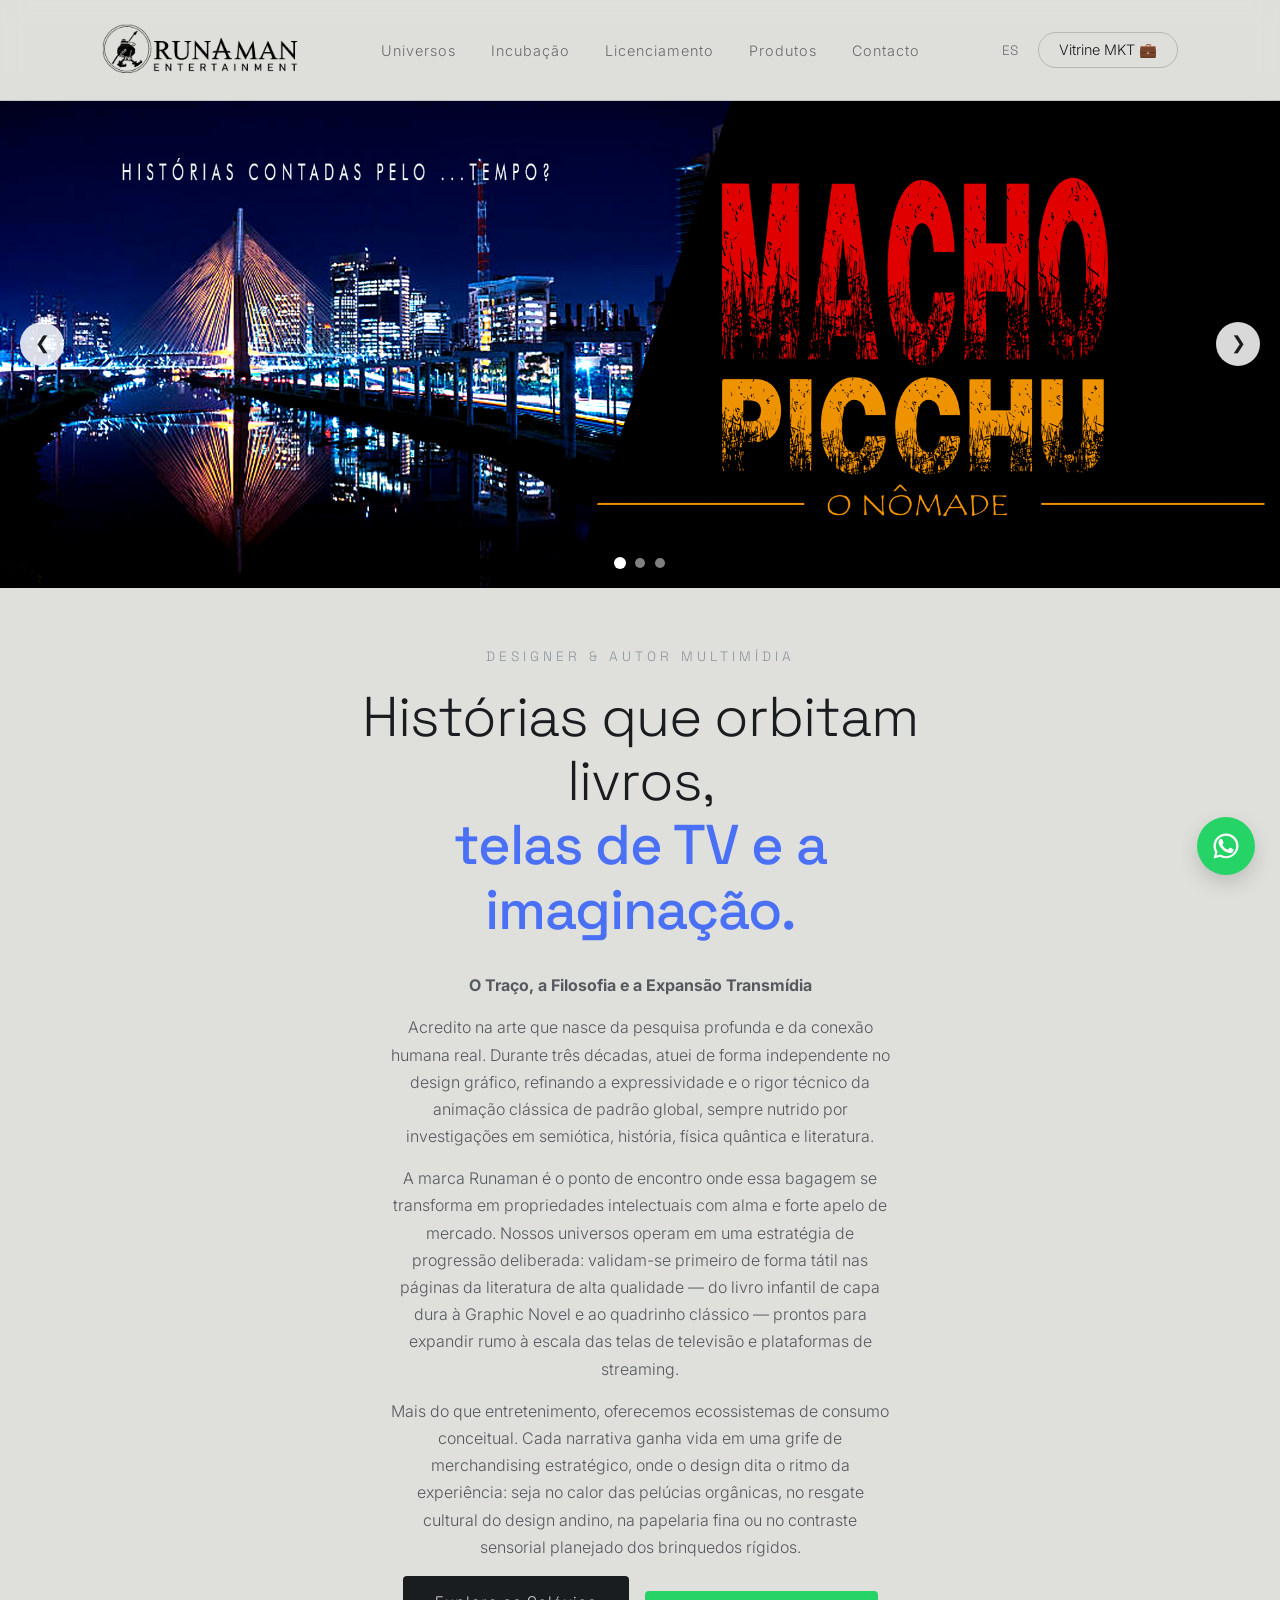
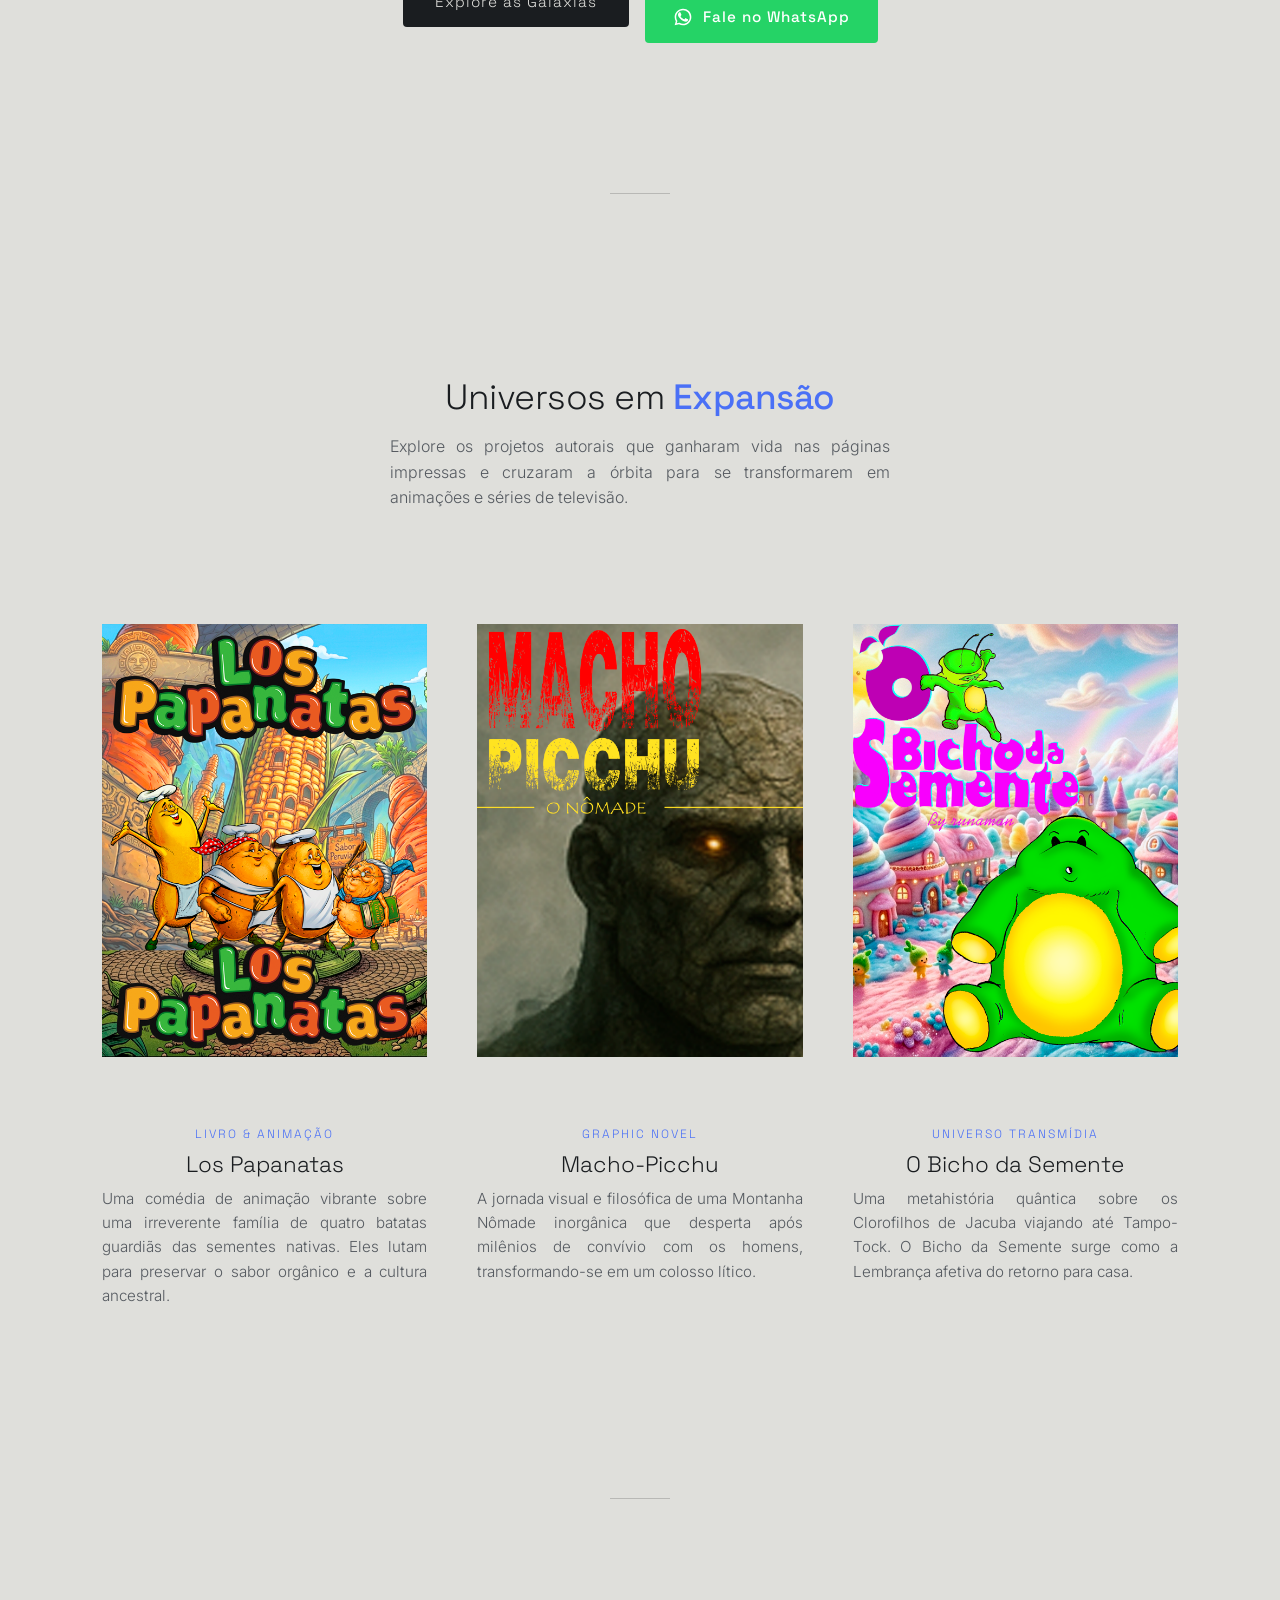
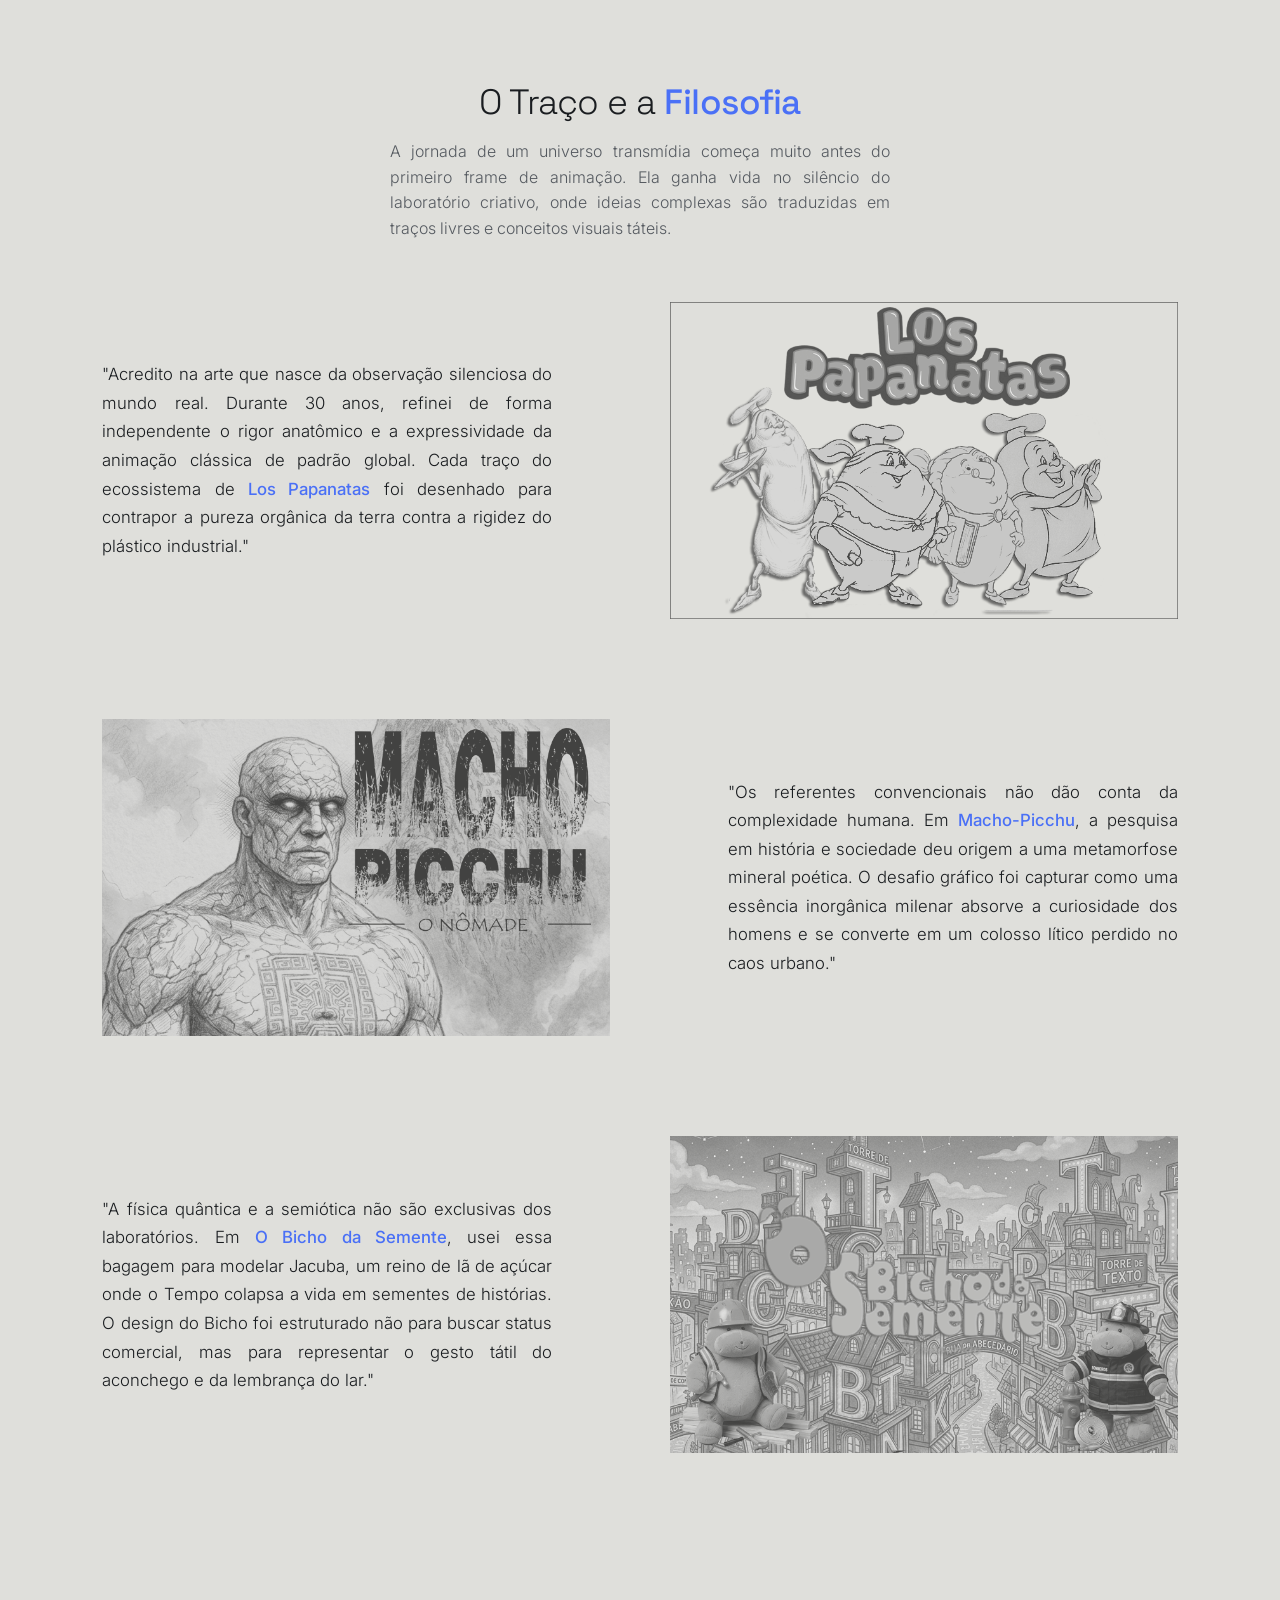
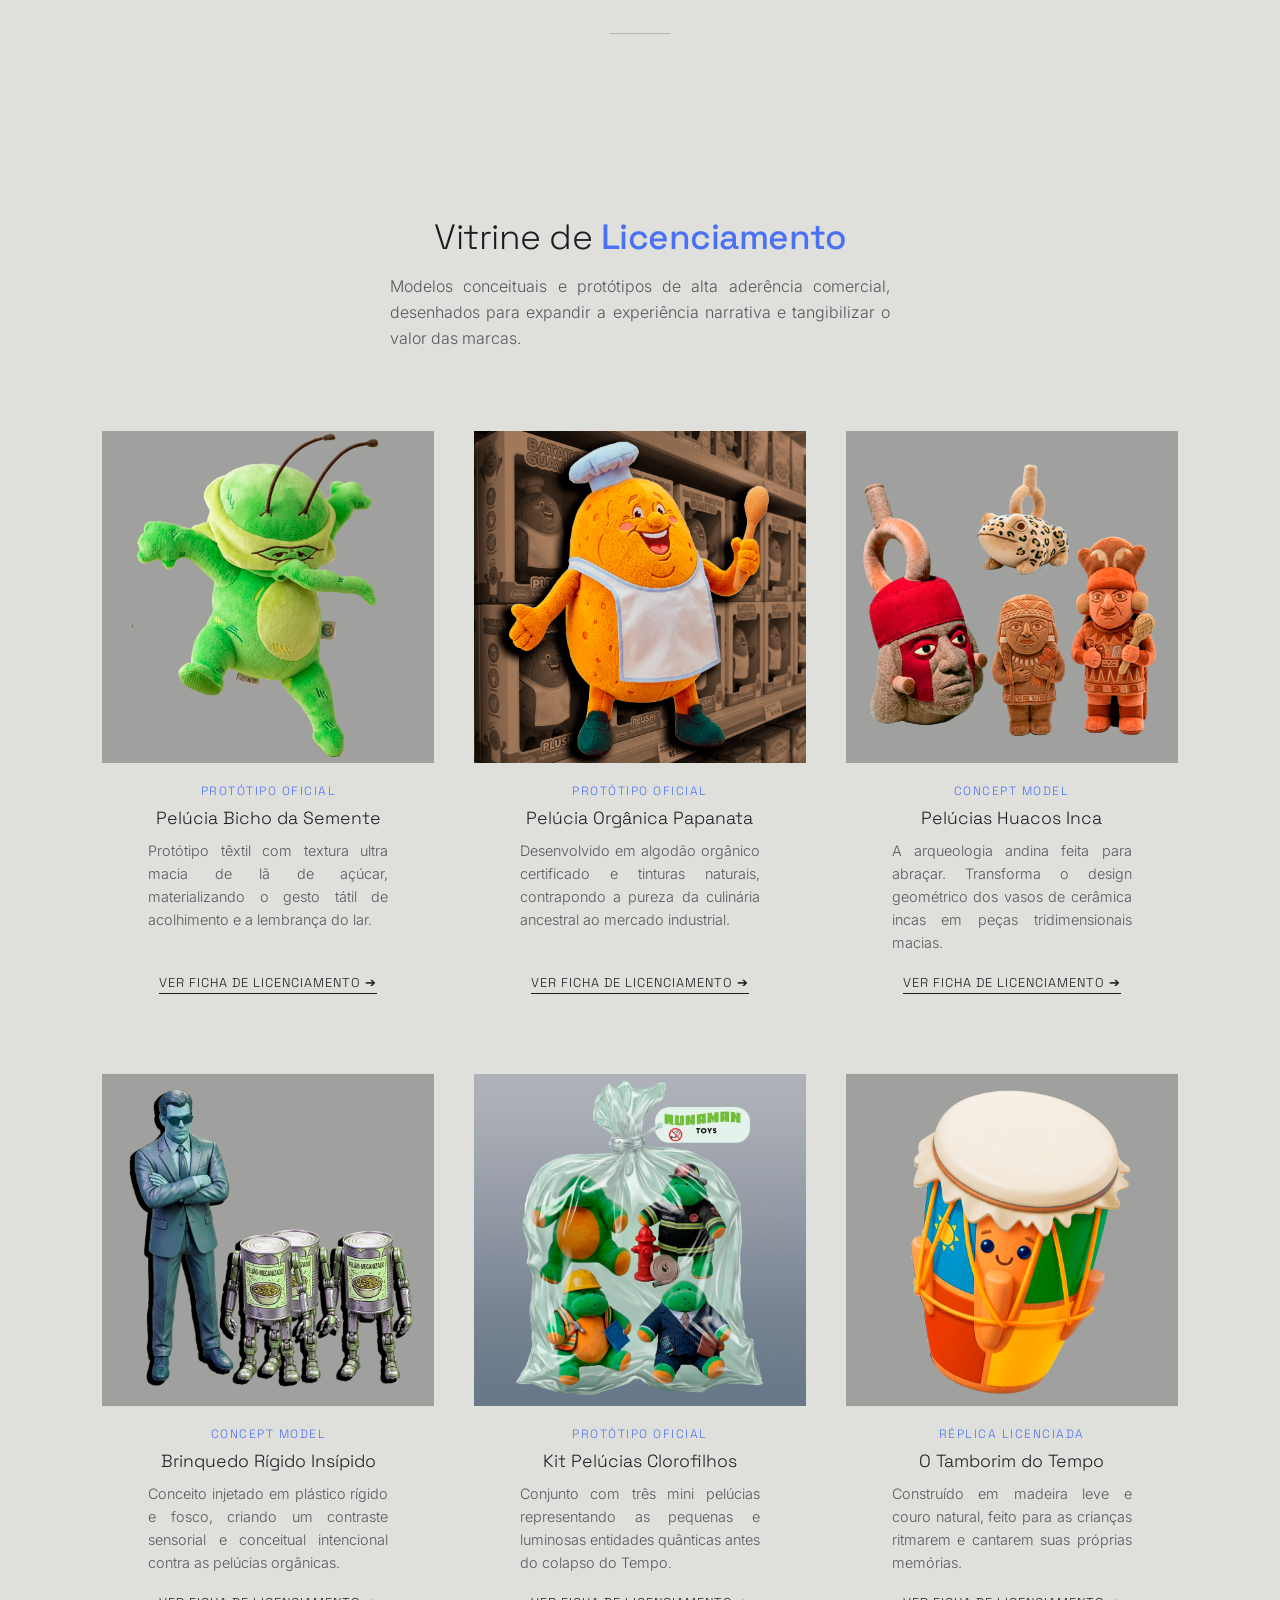
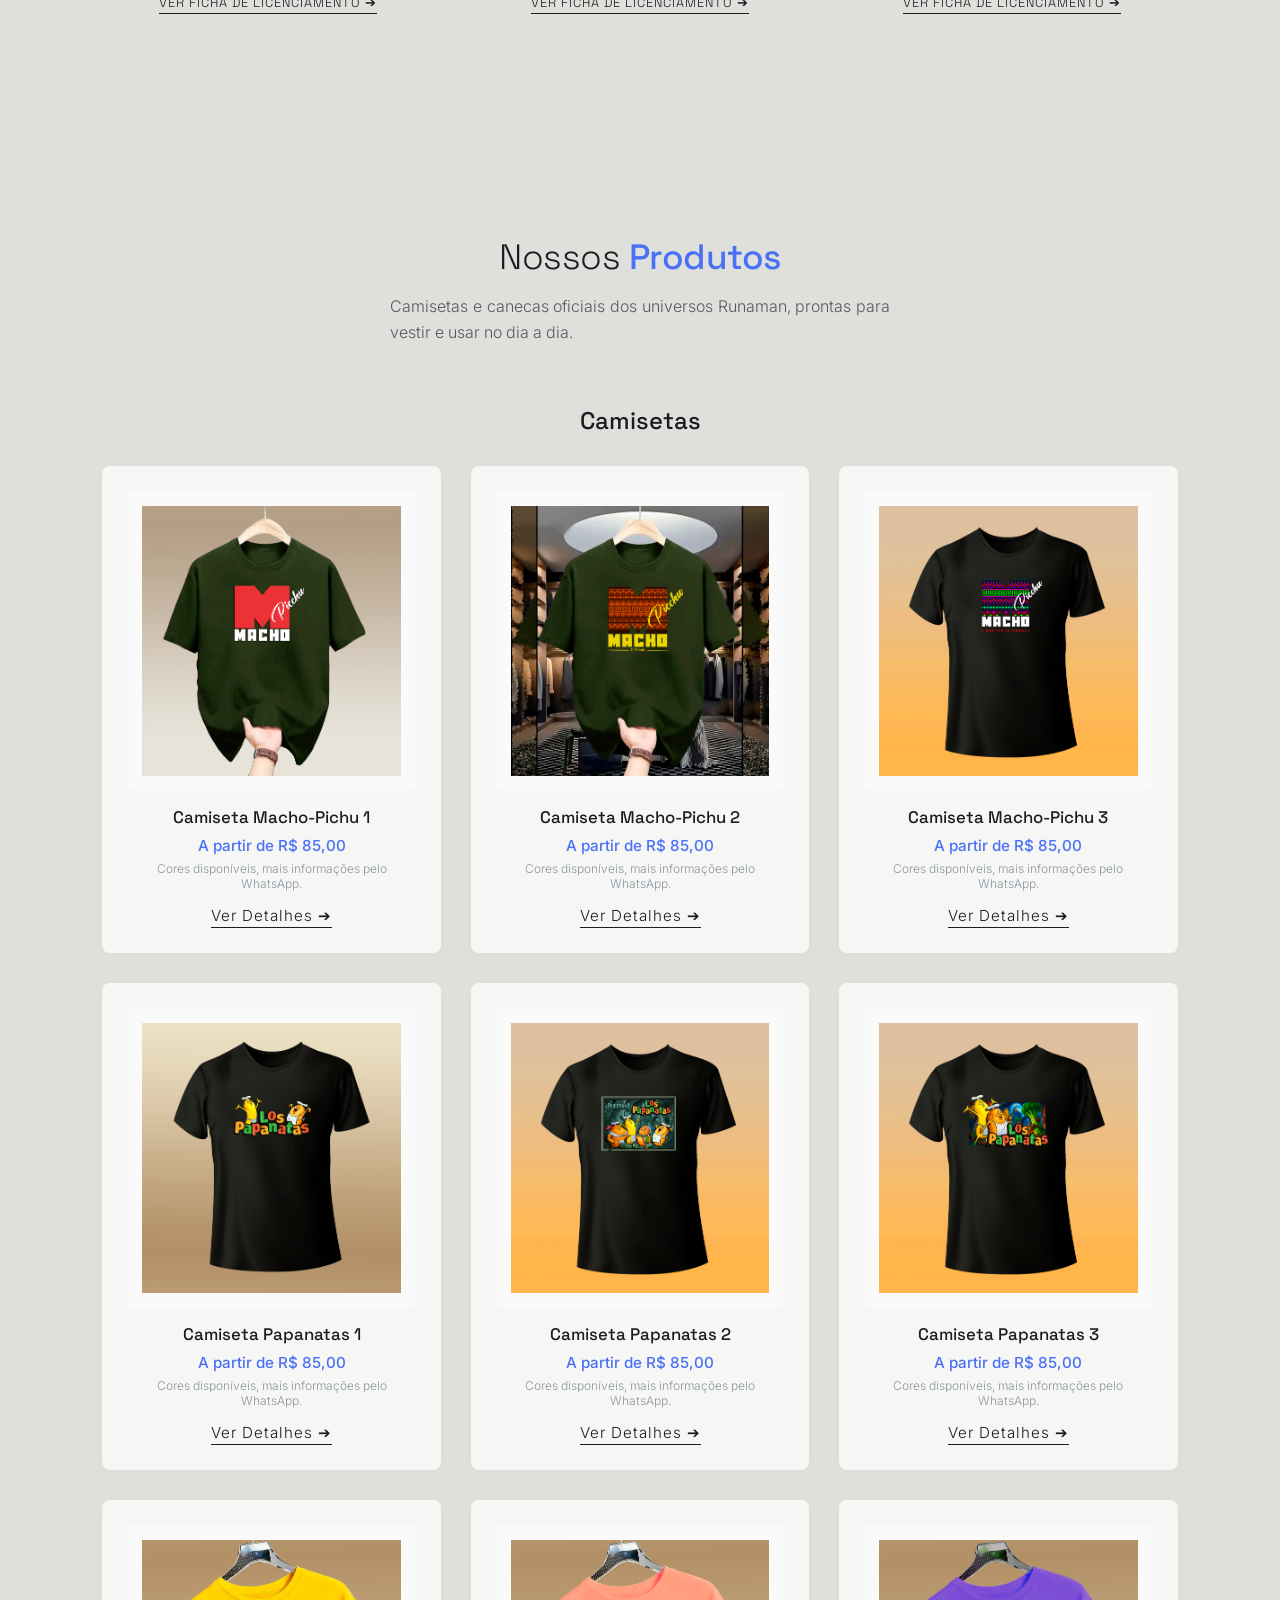
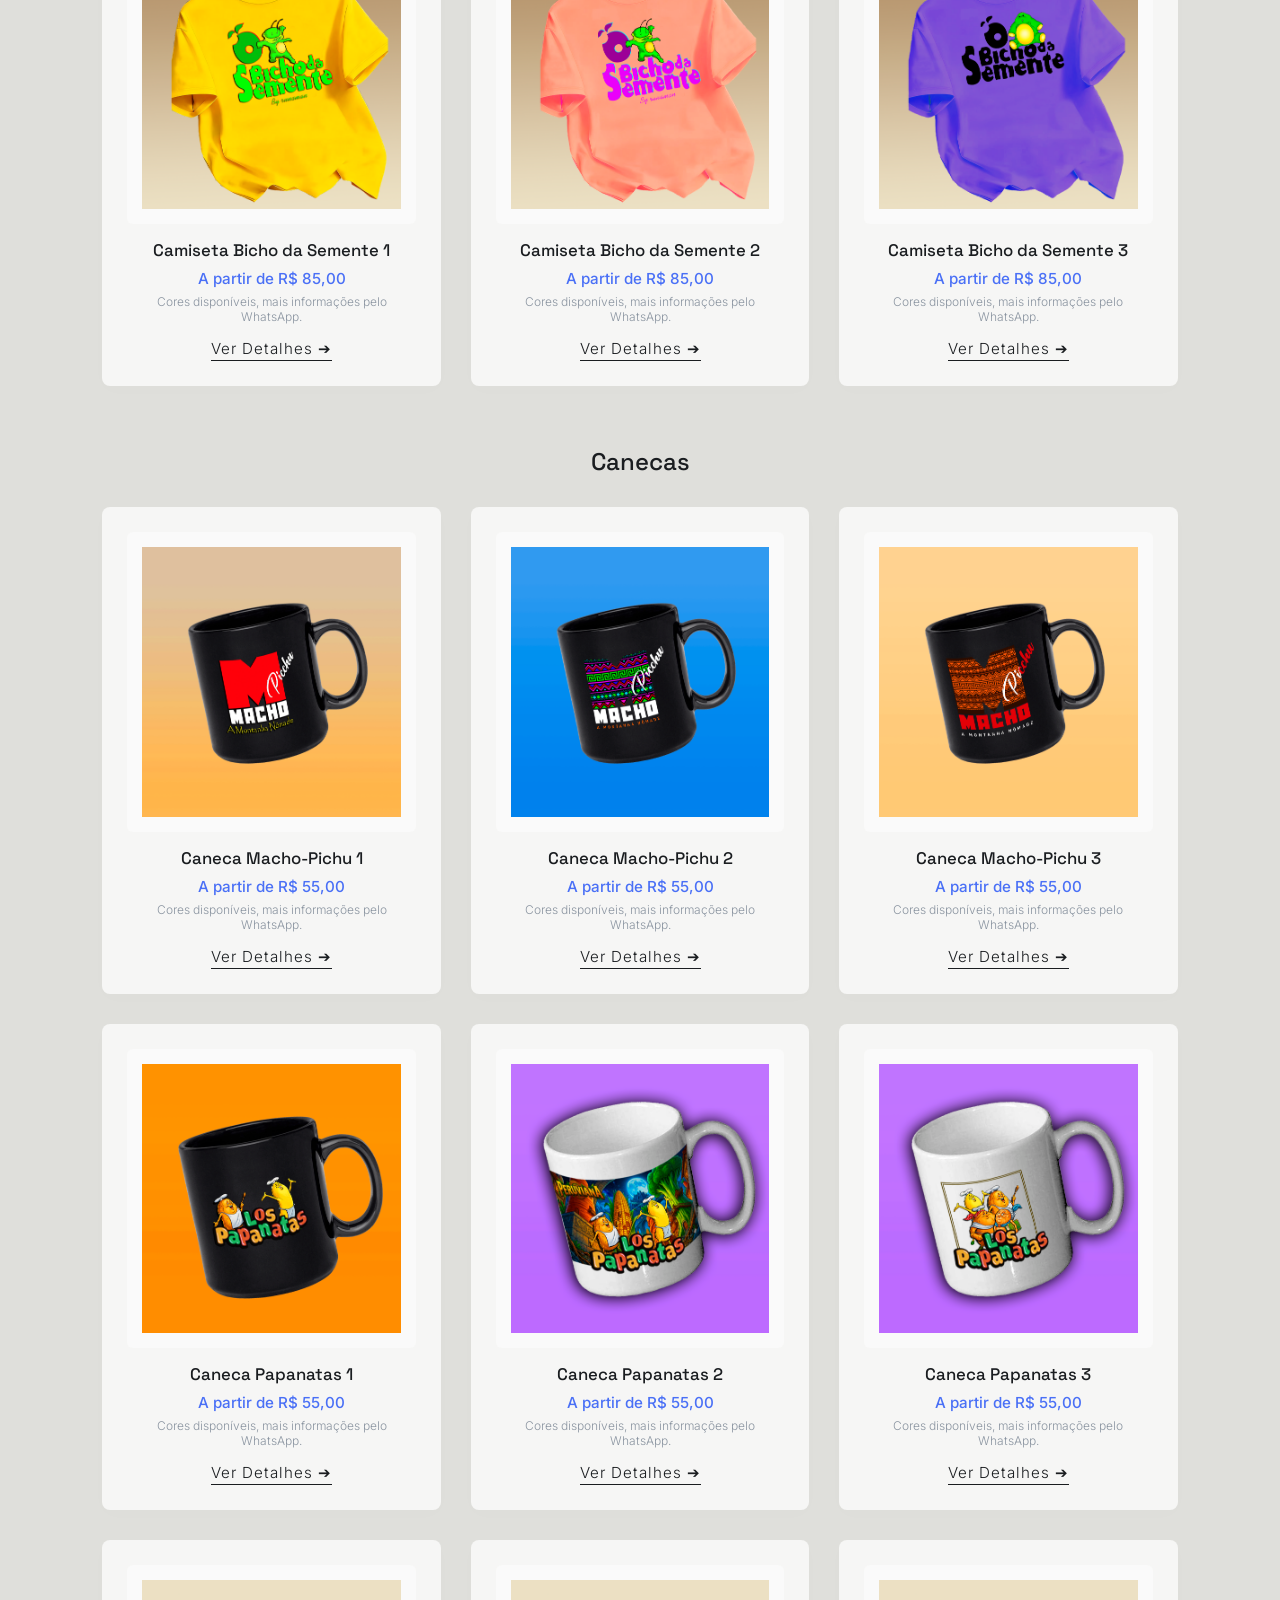
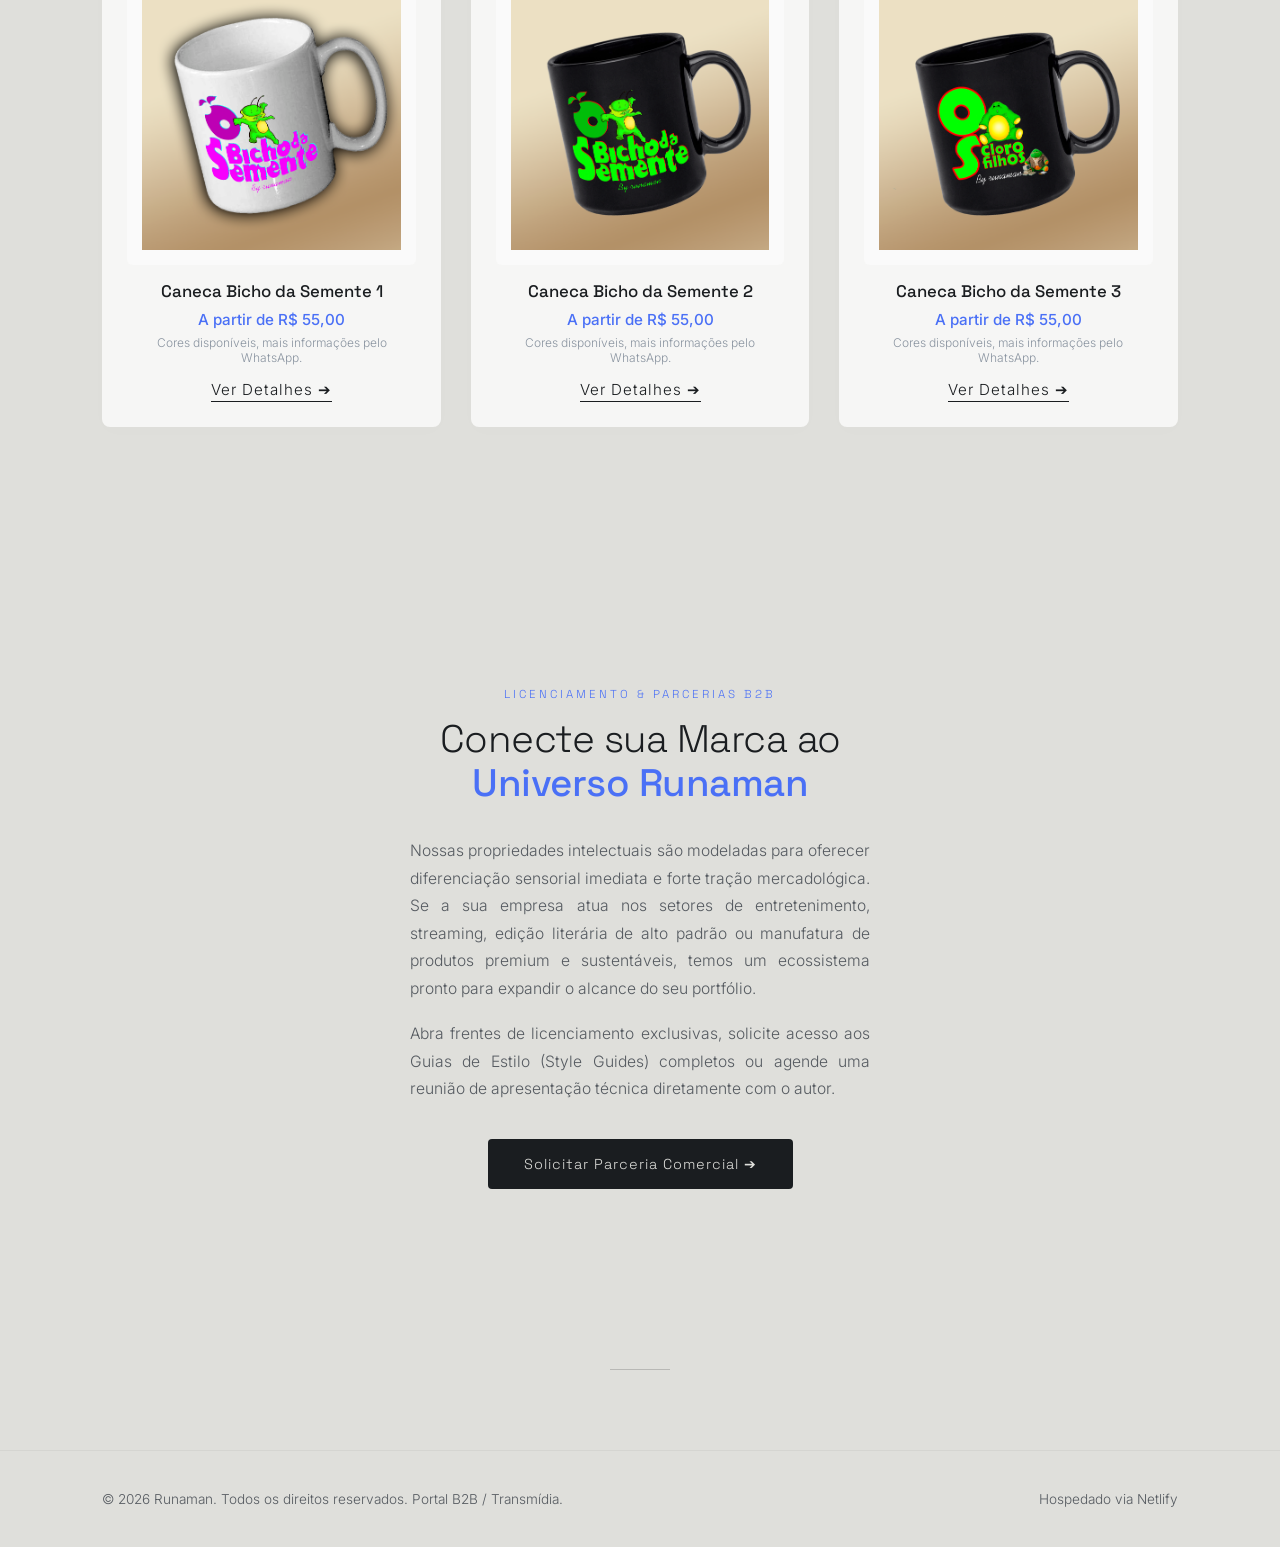
==== index.html @ 292d33c7 "Add files via upload" ====
<!DOCTYPE html>
<html lang="pt-BR">
<head>
    <meta charset="UTF-8">
    <meta name="viewport" content="width=device-width, initial-scale=1.0">
    <title>Runaman | Universo Galáctico</title>

    <!-- ✅ URLs corrigidas -->
    <link rel="preconnect" href="https://fonts.googleapis.com">
    <link rel="preconnect" href="https://fonts.gstatic.com" crossorigin>
    <link href="https://fonts.googleapis.com/css2?family=Inter:wght@300;400;500&family=Space+Grotesk:wght@300;500&display=swap" rel="stylesheet">

    <style>

        /* ==========================================================================
           RESET & BASE
           ========================================================================== */
        * {
            margin: 0;
            padding: 0;
            box-sizing: border-box;
        }

        body {
            font-family: 'Inter', sans-serif;
            background-color: #DFDFDB;
            color: #1A1D20;
            overflow-x: hidden;
            font-weight: 300;
        }

        a {
            text-decoration: none;
            color: inherit;
        }

        /* ==========================================================================
           DIVISOR
           ========================================================================== */
        .divider {
            width: 60px;
            height: 1px;
            background-color: #1A1D20;
            margin: 80px auto;
            opacity: 0.2;
        }

        /* ==========================================================================
           CABEÇALHOS DE SECÇÃO
           ========================================================================== */
        .section-header {
            text-align: center;
            margin: 0 auto 60px auto;
            max-width: 650px;
        }

        .section-title {
            font-family: 'Space Grotesk', sans-serif;
            font-size: 2.2rem;
            font-weight: 300;
            letter-spacing: -0.5px;
            margin-bottom: 15px;
        }

        .section-title span {
            font-weight: 500;
            color: #4A70F6;
        }

        .section-subtitle {
            font-size: 1rem;
            color: #555A60;
            line-height: 1.6;
            max-width: 500px;
            margin-left: auto;
            margin-right: auto;
            text-align: justify;
            font-weight: 300;
        }

        /* ==========================================================================
           NAVBAR
           ========================================================================== */
        .navbar {
            position: fixed;
            top: 0;
            left: 0;
            width: 100%;
            display: flex;
            justify-content: space-between;
            align-items: center;
            padding: 20px 8%;
            background: rgba(223, 223, 219, 0.85);
            backdrop-filter: blur(12px);
            -webkit-backdrop-filter: blur(12px);
            border-bottom: 1px solid rgba(26, 29, 32, 0.05);
            z-index: 1000;
        }

        .logo-container {
            display: flex;
            align-items: center;
            max-width: 250px;
            flex-shrink: 0;
        }

        .logo-img {
            height: 60px;
            width: auto;
            object-fit: contain;
        }

        .nav-links {
            display: flex;
            list-style: none;
            gap: 35px;
            flex-grow: 1;
            justify-content: center;
        }

        .nav-links a {
            font-size: 0.9rem;
            letter-spacing: 1px;
            opacity: 0.6;
            transition: opacity 0.3s;
            font-weight: 300;
        }

        .nav-links a:hover {
            opacity: 1;
        }

        .nav-shop {
            font-size: 0.9rem;
            border: 1px solid rgba(26, 29, 32, 0.2);
            padding: 8px 20px;
            border-radius: 50px;
            transition: all 0.3s;
            flex-shrink: 0;
            font-weight: 300;
        }

        .nav-shop:hover {
            background-color: #1A1D20;
            color: #DFDFDB;
        }

        /* ==========================================================================
           HERO
           ========================================================================== */
        .hero {
            min-height: auto;
            display: flex;
            align-items: center;
            padding: 0 8%;
            position: relative;
            padding-top: 60px;
            padding-bottom: 70px;
        }

        .hero-container {
            width: 100%;
            z-index: 2;
        }

        .hero-content {
            max-width: 650px;
            margin: 0 auto;
            text-align: center;
        }

        .hero-tag {
            font-family: 'Space Grotesk', sans-serif;
            font-size: 0.85rem;
            text-transform: uppercase;
            letter-spacing: 4px;
            color: #8A94A0;
            margin-bottom: 20px;
            display: block;
            font-weight: 300;
        }

        .hero-title {
            font-family: 'Space Grotesk', sans-serif;
            font-size: 3.5rem;
            font-weight: 300;
            line-height: 1.15;
            letter-spacing: -1px;
            margin-bottom: 30px;
        }

        .hero-title span {
            font-weight: 500;
            display: block;
            color: #4A70F6;
        }

        .hero-description {
            font-size: 1rem;
            line-height: 1.7;
            color: #555A60;
            max-width: 500px;
            margin: 0 auto;
            text-align: center;
            font-weight: 300;
        }

        .hero-description p {
            margin-bottom: 15px;
        }

        .hero-description p:last-child {
            margin-bottom: 0;
        }

        .cta-button {
            font-family: 'Space Grotesk', sans-serif;
            font-size: 0.95rem;
            letter-spacing: 1px;
            background-color: #1A1D20;
            color: #DFDFDB;
            padding: 16px 32px;
            border-radius: 4px;
            display: inline-block;
            transition: all 0.3s;
            margin-top: 30px;
            font-weight: 300;
        }

        .cta-button:hover {
            transform: translateY(-2px);
            box-shadow: 0 10px 25px rgba(74, 112, 246, 0.15);
            background-color: #4A70F6;
        }

        .hero-cta-group {
            display: flex;
            align-items: center;
            justify-content: center;
            gap: 16px;
            flex-wrap: wrap;
        }

        .hero-cta-group .cta-button {
            margin-top: 0;
        }

        .hero-whatsapp-btn {
            font-family: 'Space Grotesk', sans-serif;
            font-size: 0.95rem;
            font-weight: 500;
            letter-spacing: 1px;
            background-color: #25D366;
            color: #FFFFFF;
            padding: 16px 28px;
            border-radius: 4px;
            display: inline-flex;
            align-items: center;
            gap: 10px;
            transition: all 0.3s;
            margin-top: 30px;
        }

        .hero-whatsapp-btn svg {
            width: 20px;
            height: 20px;
            fill: #FFFFFF;
            flex-shrink: 0;
        }

        .hero-whatsapp-btn:hover {
            transform: translateY(-2px);
            box-shadow: 0 10px 25px rgba(37, 211, 102, 0.35);
            background-color: #1DAF54;
        }

        /* ==========================================================================
           CARROSSEL DE BANNERS (largura total)
           ========================================================================== */
        .hero-carousel {
            position: relative;
            width: 100%;
            overflow: hidden;
            aspect-ratio: 21 / 8;
            background: #F1F3F7;
            margin-top: 100px;
        }

        .carousel-track {
            display: flex;
            width: 100%;
            height: 100%;
            transition: transform 0.6s ease;
        }

        .carousel-slide {
            width: 100%;
            height: 100%;
            flex-shrink: 0;
        }

        .carousel-img {
            width: 100%;
            height: 100%;
            object-fit: cover;
            display: block;
        }

        .carousel-arrow {
            position: absolute;
            top: 50%;
            transform: translateY(-50%);
            background: rgba(255,255,255,0.85);
            border: none;
            width: 44px;
            height: 44px;
            border-radius: 50%;
            cursor: pointer;
            font-size: 1.1rem;
            color: #1A1D20;
            z-index: 5;
            transition: background 0.2s, transform 0.2s;
        }

        .carousel-arrow:hover {
            background: #FFFFFF;
            transform: translateY(-50%) scale(1.08);
        }

        .carousel-prev {
            left: 20px;
        }

        .carousel-next {
            right: 20px;
        }

        .carousel-dots {
            position: absolute;
            bottom: 20px;
            left: 50%;
            transform: translateX(-50%);
            display: flex;
            gap: 10px;
            z-index: 5;
        }

        .carousel-dot {
            width: 10px;
            height: 10px;
            border-radius: 50%;
            background: rgba(255,255,255,0.5);
            border: none;
            padding: 0;
            cursor: pointer;
            transition: background 0.2s, transform 0.2s;
        }

        .carousel-dot.is-active {
            background: #FFFFFF;
            transform: scale(1.2);
        }

        /* ==========================================================================
           UNIVERSOS EM EXPANSÃO
           ========================================================================== */
        .projects-section {
            padding: 100px 8%;
            background-color: transparent;
        }

        .projects-grid {
            display: grid;
            grid-template-columns: repeat(3, 1fr);
            gap: 50px;
        }

        .project-card {
            display: flex;
            flex-direction: column;
            align-items: center;
            background: transparent;
            padding: 10px 0;
            width: 100%;
        }

        .project-media {
            width: 100%;
            height: 520px;
            background: transparent;
            overflow: hidden;
            position: relative;
            margin-bottom: 25px;
            flex-shrink: 0;
            display: flex;
            justify-content: center;
            align-items: center;
        }

        .project-media img {
            max-width: 100%;
            max-height: 100%;
            width: auto;
            height: auto;
            object-fit: contain;
            display: block;
        }

        .project-info {
            display: flex;
            flex-direction: column;
            align-items: center;
            text-align: center;
            gap: 8px;
            width: 100%;
        }

        .project-meta {
            font-family: 'Space Grotesk', sans-serif;
            font-size: 0.75rem;
            text-transform: uppercase;
            color: #4A70F6;
            letter-spacing: 2px;
            font-weight: 300;
        }

        .project-name {
            font-family: 'Space Grotesk', sans-serif;
            font-size: 1.4rem;
            font-weight: 300;
        }

        .project-desc {
            font-size: 0.95rem;
            color: #555A60;
            line-height: 1.6;
            max-width: 450px;
            text-align: justify;
            font-weight: 300;
        }

        /* ==========================================================================
           O TRAÇO E A FILOSOFIA — INCUBAÇÃO
           ========================================================================== */
        .incubation-section {
            padding: 100px 8%;
            background-color: transparent;
        }

        .incubation-content {
            display: flex;
            flex-direction: column;
            gap: 100px;
            max-width: 1100px;
            margin: 0 auto;
        }

        .incubation-block {
            display: grid;
            grid-template-columns: 1fr 1fr;
            align-items: center;
            gap: 60px;
        }

        /* Bloco par: inverte colunas (imagem esquerda, texto direita) */
        .incubation-block:nth-child(2n) {
            direction: rtl;
        }

        .incubation-block:nth-child(2n) .incubation-text {
            direction: ltr;
        }

        .incubation-text {
            font-size: 1.05rem;
            line-height: 1.7;
            color: #1A1D20;
            max-width: 450px;
            text-align: justify;
            font-weight: 300;
        }

        .incubation-text strong {
            font-weight: 500;
            color: #4A70F6;
        }

        .raf-container {
            width: 100%;
            aspect-ratio: 16 / 10;
            background: transparent;
            display: flex;
            justify-content: center;
            align-items: center;
            overflow: hidden;
        }

        .raf-img {
            max-width: 100%;
            max-height: 100%;
            object-fit: contain;
            filter: grayscale(100%);
            opacity: 0.7;
            transition: all 0.4s ease;
        }

        .incubation-block:hover .raf-img {
            filter: grayscale(0%);
            opacity: 1;
            transform: scale(1.02);
        }

        /* ==========================================================================
           VITRINE DE LICENCIAMENTO
           ========================================================================== */
        .shop-section {
            padding: 100px 8%;
            background-color: transparent;
        }

        .shop-grid {
            display: grid;
            grid-template-columns: repeat(3, 1fr);
            gap: 40px;
        }

        .product-card {
            background: transparent;
            padding: 20px 0;
            display: flex;
            flex-direction: column;
            align-items: center;
            text-align: center;
        }

        .product-media {
            width: 100%;
            aspect-ratio: 1 / 1;
            margin-bottom: 20px;
            display: flex;
            justify-content: center;
            align-items: center;
            background: transparent;
        }

        .product-img {
            max-width: 100%;
            max-height: 100%;
            object-fit: contain;
            transition: transform 0.3s ease;
        }

        .product-card:hover .product-img {
            transform: scale(1.03);
        }

        .product-badge {
            font-family: 'Space Grotesk', sans-serif;
            font-size: 0.75rem;
            text-transform: uppercase;
            color: #4A70F6;
            letter-spacing: 1.5px;
            margin-bottom: 8px;
            font-weight: 300;
        }

        .product-title {
            font-family: 'Space Grotesk', sans-serif;
            font-size: 1.1rem;
            font-weight: 300;
            margin-bottom: 10px;
        }

        .product-desc {
            font-size: 0.9rem;
            color: #555A60;
            line-height: 1.6;
            margin-bottom: 20px;
            max-width: 240px;
            text-align: justify;
            font-weight: 300;
        }

        .product-btn {
            font-family: 'Space Grotesk', sans-serif;
            font-size: 0.8rem;
            text-transform: uppercase;
            letter-spacing: 1px;
            font-weight: 300;
            color: #1A1D20;
            border-bottom: 1px solid #1A1D20;
            padding-bottom: 2px;
            margin-top: auto;
            transition: opacity 0.2s;
        }

        .product-btn:hover {
            opacity: 0.7;
        }

        /* ==========================================================================
           SEÇÃO PRODUTOS (Camisetas e Canecas — venda real)
           ========================================================================== */
        .store-section {
            padding: 100px 8%;
            background-color: transparent;
        }

        .store-category {
            margin-bottom: 60px;
        }

        .store-category-title {
            font-family: 'Space Grotesk', sans-serif;
            font-size: 1.5rem;
            font-weight: 500;
            margin-bottom: 30px;
            text-align: center;
        }

        .store-grid {
            display: grid;
            grid-template-columns: repeat(3, 1fr);
            gap: 30px;
        }

        .store-card {
            background: #ffffffb7;
            border-radius: 8px;
            padding: 25px;
            display: flex;
            flex-direction: column;
            align-items: center;
            text-align: center;
            box-shadow: 0 4px 20px rgba(0,0,0,0.01);
            transition: transform 0.3s ease;
        }

        .store-card:hover {
            transform: translateY(-5px);
            box-shadow: 0 20px 40px rgba(74, 112, 246, 0.05);
        }

        .store-media {
            width: 100%;
            aspect-ratio: 1 / 1;
            margin-bottom: 15px;
            display: flex;
            justify-content: center;
            align-items: center;
            background: #FAFAFA;
            border-radius: 6px;
            padding: 15px;
        }

        .store-img {
            max-width: 100%;
            max-height: 100%;
            object-fit: contain;
        }

        .store-title {
            font-family: 'Space Grotesk', sans-serif;
            font-size: 1.05rem;
            font-weight: 500;
            margin-bottom: 8px;
            color: #1A1D20;
        }

        .store-price {
            font-size: 0.95rem;
            color: #4A70F6;
            font-weight: 500;
            margin-bottom: 6px;
        }

        .store-note {
            font-size: 0.75rem;
            color: #8A94A0;
            margin-bottom: 15px;
        }

        .store-btn {
            font-size: 0.95rem;
            letter-spacing: 1px;
            color: #1A1D20;
            border-bottom: 1px solid #1A1D20;
            padding-bottom: 2px;
            margin-top: auto;
            transition: opacity 0.2s;
        }

        .store-btn:hover {
            opacity: 0.7;
        }

        /* ==========================================================================
           BOTÃO FLUTUANTE WHATSAPP
           ========================================================================== */
        .whatsapp-float {
            position: fixed;
            bottom: 25px;
            right: 25px;
            width: 58px;
            height: 58px;
            background-color: #25D366;
            border-radius: 50%;
            display: flex;
            align-items: center;
            justify-content: center;
            box-shadow: 0 8px 20px rgba(0,0,0,0.15);
            z-index: 999;
            transition: transform 0.3s ease;
        }

        .whatsapp-float:hover {
            transform: scale(1.08);
        }

        .whatsapp-float svg {
            width: 30px;
            height: 30px;
            fill: #FFFFFF;
        }

        /* ==========================================================================
           MODAL DE PRODUTOS DA LOJA (Camisetas/Canecas)
           ========================================================================== */
        .store-modal-cta {
            display: inline-flex;
            align-items: center;
            gap: 8px;
            background-color: #25D366;
            color: #FAFAFA;
            padding: 14px 28px;
            border-radius: 4px;
            font-size: 0.95rem;
            letter-spacing: 0.5px;
            transition: opacity 0.2s;
        }

        .store-modal-cta:hover {
            opacity: 0.85;
        }

        /* ==========================================================================
           FOOTER
           ========================================================================== */
        .footer {
            padding: 40px 8%;
            border-top: 1px solid rgba(26, 29, 32, 0.05);
            display: flex;
            justify-content: space-between;
            align-items: center;
            background-color: transparent;
        }

        .footer-text {
            font-size: 0.85rem;
            color: #555A60;
            font-weight: 300;
        }

        /* ==========================================================================
           RESPONSIVIDADE
           ========================================================================== */
        @media (max-width: 968px) {
            .nav-links {
                display: none;
            }

            .hero {
                padding-top: 40px;
            }

            .hero-carousel {
                margin-top: 130px;
            }

            .projects-grid,
            .shop-grid,
            .store-grid {
                grid-template-columns: 1fr;
                gap: 50px;
            }

            .project-media {
                height: 450px;
            }

            .incubation-block {
                grid-template-columns: 1fr;
                gap: 30px;
                text-align: center;
            }

            .incubation-block:nth-child(2n) {
                direction: ltr;
            }

            .incubation-text {
                margin: 0 auto;
                text-align: justify;
            }

            .footer {
                flex-direction: column;
                gap: 15px;
                text-align: center;
            }
        }

        @media (max-width: 768px) {
            .divider {
                margin: 50px auto;
            }

            .shop-grid,
            .store-grid {
                grid-template-columns: 1fr;
                gap: 40px;
            }

            .whatsapp-float {
                bottom: 15px;
                right: 15px;
                width: 50px;
                height: 50px;
            }

            .whatsapp-float svg {
                width: 26px;
                height: 26px;
            }

            .carousel-arrow {
                width: 36px;
                height: 36px;
                font-size: 0.9rem;
            }

            .carousel-prev {
                left: 10px;
            }

            .carousel-next {
                right: 10px;
            }
        }

        /* ==========================================================================
           CONTACTO COMERCIAL B2B
           ========================================================================== */
        .contact-section {
            padding: 100px 8%;
            background-color: transparent;
        }

        .contact-inner {
            max-width: 500px;
            margin: 0 auto;
            text-align: center;
            display: flex;
            flex-direction: column;
            align-items: center;
            gap: 0;
        }

        .contact-label {
            font-family: 'Space Grotesk', sans-serif;
            font-size: 0.72rem;
            text-transform: uppercase;
            letter-spacing: 3px;
            color: #4A70F6;
            font-weight: 300;
            display: block;
            margin-bottom: 16px;
        }

        .contact-title {
            font-family: 'Space Grotesk', sans-serif;
            font-size: 2.4rem;
            font-weight: 300;
            line-height: 1.15;
            letter-spacing: -0.5px;
            margin-bottom: 32px;
            color: #1A1D20;
        }

        .contact-title span {
            font-weight: 500;
            color: #4A70F6;
        }

        .contact-text {
            font-family: 'Inter', sans-serif;
            font-size: 0.98rem;
            line-height: 1.75;
            color: #555A60;
            font-weight: 300;
            max-width: 460px;
            text-align: justify;
            margin-bottom: 18px;
        }

        .contact-text:last-of-type {
            margin-bottom: 36px;
        }

        .contact-btn {
            display: inline-block;
            font-family: 'Space Grotesk', sans-serif;
            font-size: 0.9rem;
            font-weight: 300;
            letter-spacing: 1px;
            background-color: #1A1D20;
            color: #DFDFDB;
            padding: 16px 36px;
            border-radius: 4px;
            transition: all 0.3s;
        }

        .contact-btn:hover {
            background-color: #4A70F6;
            transform: translateY(-2px);
            box-shadow: 0 10px 25px rgba(74, 112, 246, 0.15);
        }

        /* ==========================================================================
           MODAL — FICHA TÉCNICA (GAVETA GALÁCTICA)
           ========================================================================== */

        /* Overlay escurecido por trás */
        .modal-overlay {
            position: fixed;
            inset: 0;
            background: rgba(26, 29, 32, 0.35);
            z-index: 2000;
            display: flex;
            justify-content: center;
            align-items: center;
            padding: 20px;
            opacity: 0;
            pointer-events: none;
            transition: opacity 0.35s ease;
        }

        /* Estado activo — visível */
        .modal-overlay.is-open {
            opacity: 1;
            pointer-events: all;
        }

        /* Gaveta central translúcida */
        .modal {
            background: rgba(223, 223, 219, 0.95);
            backdrop-filter: blur(20px);
            -webkit-backdrop-filter: blur(20px);
            border: 1px solid rgba(26, 29, 32, 0.06);
            width: 100%;
            max-width: 560px;
            max-height: 85vh;
            overflow-y: auto;
            padding: 50px 48px 48px 48px;
            position: relative;
            transform: translateY(18px);
            transition: transform 0.35s ease;
        }

        .modal-overlay.is-open .modal {
            transform: translateY(0);
        }

        /* Scrollbar discreta */
        .modal::-webkit-scrollbar {
            width: 4px;
        }

        .modal::-webkit-scrollbar-track {
            background: transparent;
        }

        .modal::-webkit-scrollbar-thumb {
            background: rgba(26, 29, 32, 0.15);
            border-radius: 2px;
        }

        /* Botão fechar */
        .modal-close {
            position: absolute;
            top: 20px;
            right: 24px;
            font-family: 'Space Grotesk', sans-serif;
            font-size: 0.8rem;
            font-weight: 300;
            letter-spacing: 1.5px;
            text-transform: uppercase;
            color: #8A94A0;
            background: none;
            border: none;
            cursor: pointer;
            padding: 4px 0;
            transition: color 0.2s;
        }

        .modal-close:hover {
            color: #1A1D20;
        }

        /* Cabeçalho da ficha */
        .modal-badge {
            font-family: 'Space Grotesk', sans-serif;
            font-size: 0.7rem;
            text-transform: uppercase;
            letter-spacing: 2.5px;
            color: #4A70F6;
            font-weight: 300;
            display: block;
            margin-bottom: 10px;
        }

        .modal-title {
            font-family: 'Space Grotesk', sans-serif;
            font-size: 1.6rem;
            font-weight: 300;
            letter-spacing: -0.3px;
            line-height: 1.2;
            margin-bottom: 6px;
            color: #1A1D20;
        }

        .modal-subtitle {
            font-size: 0.85rem;
            color: #8A94A0;
            font-weight: 300;
            margin-bottom: 32px;
            display: block;
        }

        /* Linha divisória interna */
        .modal-divider {
            width: 40px;
            height: 1px;
            background-color: #1A1D20;
            opacity: 0.15;
            margin: 28px 0;
        }

        /* Bloco de campo da ficha */
        .modal-field {
            margin-bottom: 22px;
        }

        .modal-field-label {
            font-family: 'Space Grotesk', sans-serif;
            font-size: 0.68rem;
            text-transform: uppercase;
            letter-spacing: 2px;
            color: #8A94A0;
            font-weight: 300;
            display: block;
            margin-bottom: 5px;
        }

        .modal-field-value {
            font-family: 'Inter', sans-serif;
            font-size: 0.95rem;
            line-height: 1.7;
            color: #1A1D20;
            font-weight: 300;
            max-width: 450px;
            text-align: justify;
        }

        /* CTA dentro do modal */
        .modal-cta {
            display: inline-block;
            font-family: 'Space Grotesk', sans-serif;
            font-size: 0.8rem;
            font-weight: 300;
            text-transform: uppercase;
            letter-spacing: 1.5px;
            color: #1A1D20;
            border-bottom: 1px solid rgba(26, 29, 32, 0.4);
            padding-bottom: 2px;
            margin-top: 10px;
            transition: opacity 0.2s;
        }

        .modal-cta:hover {
            opacity: 0.5;
        }

        /* Responsividade do modal */
        @media (max-width: 600px) {
            .modal {
                padding: 44px 28px 36px 28px;
                max-height: 90vh;
            }
        }

    </style>
</head>

<body>

    <!-- NAVBAR -->
    <nav class="navbar">
        <a href="#" class="logo-container">
            <img src="logo.png" alt="Runaman Logo" class="logo-img">
        </a>
        <ul class="nav-links">
            <li><a href="#universos">Universos</a></li>
            <li><a href="#incubacao">Incubação</a></li>
            <li><a href="#loja">Licenciamento</a></li>
            <li><a href="#produtos">Produtos</a></li>
            <li><a href="#contato">Contacto</a></li>
        </ul>
        <a href="es.html" style="font-size: 0.85rem; font-family: 'Space Grotesk', sans-serif; font-weight: 300; margin-right: 20px; opacity: 0.6; text-decoration: none; color: #1A1D20; transition: opacity 0.3s;">ES</a>
        <a href="#loja" class="nav-shop">Vitrine MKT 💼</a>
    </nav>

    <!-- =====================================================================
         CARROSSEL DE BANNERS
         ===================================================================== -->
    <section class="hero-carousel">
        <div class="carousel-track" id="carouselTrack">
            <div class="carousel-slide">
                <img src="banner1.png" alt="Banner 1" class="carousel-img">
            </div>
            <div class="carousel-slide">
                <img src="banner2.png" alt="Banner 2" class="carousel-img">
            </div>
            <div class="carousel-slide">
                <img src="banner3.png" alt="Banner 3" class="carousel-img">
            </div>
        </div>

        <button class="carousel-arrow carousel-prev" id="carouselPrev" aria-label="Banner anterior">&#10094;</button>
        <button class="carousel-arrow carousel-next" id="carouselNext" aria-label="Próximo banner">&#10095;</button>

        <div class="carousel-dots" id="carouselDots">
            <button class="carousel-dot is-active" data-slide="0" aria-label="Ir para o banner 1"></button>
            <button class="carousel-dot" data-slide="1" aria-label="Ir para o banner 2"></button>
            <button class="carousel-dot" data-slide="2" aria-label="Ir para o banner 3"></button>
        </div>
    </section>

    <!-- =====================================================================
         HERO
         ===================================================================== -->
    <section class="hero">
        <div class="hero-container">
            <div class="hero-content">
                <span class="hero-tag">Designer &amp; Autor Multimídia</span>
                <h1 class="hero-title">
                    Histórias que orbitam livros,
                    <span>telas de TV e a imaginação.</span>
                </h1>
                <div class="hero-description">
                    <p><strong>O Traço, a Filosofia e a Expansão Transmídia</strong></p>
                    <p>Acredito na arte que nasce da pesquisa profunda e da conexão humana real. Durante três décadas, atuei de forma independente no design gráfico, refinando a expressividade e o rigor técnico da animação clássica de padrão global, sempre nutrido por investigações em semiótica, história, física quântica e literatura.</p>
                    <p>A marca Runaman é o ponto de encontro onde essa bagagem se transforma em propriedades intelectuais com alma e forte apelo de mercado. Nossos universos operam em uma estratégia de progressão deliberada: validam-se primeiro de forma tátil nas páginas da literatura de alta qualidade — do livro infantil de capa dura à Graphic Novel e ao quadrinho clássico — prontos para expandir rumo à escala das telas de televisão e plataformas de streaming.</p>
                    <p>Mais do que entretenimento, oferecemos ecossistemas de consumo conceitual. Cada narrativa ganha vida em uma grife de merchandising estratégico, onde o design dita o ritmo da experiência: seja no calor das pelúcias orgânicas, no resgate cultural do design andino, na papelaria fina ou no contraste sensorial planejado dos brinquedos rígidos.</p>
                </div>
                <div class="hero-cta-group">
                    <a href="#universos" class="cta-button">Explore as Galáxias</a>
                    <a href="https://wa.me/5511970387368" target="_blank" class="hero-whatsapp-btn">
                        <svg viewBox="0 0 24 24"><path d="M17.472 14.382c-.297-.149-1.758-.867-2.03-.967-.273-.099-.471-.148-.67.15-.197.297-.767.966-.94 1.164-.173.199-.347.223-.644.075-.297-.15-1.255-.463-2.39-1.475-.883-.788-1.48-1.761-1.653-2.059-.173-.297-.018-.458.13-.606.134-.133.298-.347.446-.52.149-.174.198-.298.298-.497.099-.198.05-.371-.025-.52-.075-.149-.669-1.612-.916-2.207-.242-.579-.487-.5-.669-.51-.173-.008-.371-.01-.57-.01-.198 0-.52.074-.792.372-.272.297-1.04 1.016-1.04 2.479 0 1.462 1.065 2.875 1.213 3.074.148.198 2.096 3.2 5.077 4.487.709.306 1.262.489 1.694.626.712.226 1.36.194 1.872.118.571-.085 1.758-.719 2.006-1.413.248-.694.248-1.289.173-1.413-.074-.124-.272-.198-.57-.347z"/><path d="M12.001 2.001c-5.514 0-9.999 4.485-9.999 9.999 0 1.762.462 3.482 1.34 4.995L2 22l5.144-1.35a9.96 9.96 0 0 0 4.857 1.237h.004c5.514 0 9.999-4.485 9.999-9.999 0-2.671-1.04-5.182-2.928-7.07A9.936 9.936 0 0 0 12.001 2.001zm0 18.164h-.003a8.19 8.19 0 0 1-4.17-1.142l-.299-.177-3.055.801.816-2.978-.195-.306a8.146 8.146 0 0 1-1.257-4.363c0-4.513 3.672-8.185 8.187-8.185a8.13 8.13 0 0 1 5.789 2.398 8.126 8.126 0 0 1 2.397 5.79c-.002 4.514-3.674 8.162-8.21 8.162z"/></svg>
                        Fale no WhatsApp
                    </a>
                </div>
            </div>
        </div>
    </section>

    <!-- DIVISOR -->
    <div class="divider"></div>

    <!-- =====================================================================
         UNIVERSOS EM EXPANSÃO
         ===================================================================== -->
    <section id="universos" class="projects-section">
        <div class="section-header">
            <h2 class="section-title">Universos em <span>Expansão</span></h2>
            <p class="section-subtitle">
                Explore os projetos autorais que ganharam vida nas páginas impressas e cruzaram
                a órbita para se transformarem em animações e séries de televisão.
            </p>
        </div>

        <div class="projects-grid">

            <!-- Projeto 1 -->
            <div class="project-card">
                <div class="project-media">
                    <img src="livro-projeto1.png" alt="Los Papanatas — capa">
                </div>
                <div class="project-info">
                    <span class="project-meta">Livro &amp; Animação</span>
                    <h3 class="project-name">Los Papanatas</h3>
                    <p class="project-desc">
                        Uma comédia de animação vibrante sobre uma irreverente família de quatro batatas
                        guardiãs das sementes nativas. Eles lutam para preservar o sabor orgânico
                        e a cultura ancestral.
                    </p>
                </div>
            </div>

            <!-- Projeto 2 -->
            <div class="project-card">
                <div class="project-media">
                    <img src="livro-projeto2.png" alt="Macho-Picchu — capa">
                </div>
                <div class="project-info">
                    <span class="project-meta">Graphic Novel</span>
                    <h3 class="project-name">Macho-Picchu</h3>
                    <p class="project-desc">
                        A jornada visual e filosófica de uma Montanha Nômade inorgânica que desperta após
                        milênios de convívio com os homens, transformando-se em um colosso lítico.
                    </p>
                </div>
            </div>

            <!-- Projeto 3 -->
            <div class="project-card">
                <div class="project-media">
                    <img src="livro-projeto3.png" alt="O Bicho da Semente — capa">
                </div>
                <div class="project-info">
                    <span class="project-meta">Universo Transmídia</span>
                    <h3 class="project-name">O Bicho da Semente</h3>
                    <p class="project-desc">
                        Uma metahistória quântica sobre os Clorofilhos de Jacuba viajando até Tampo-Tock.
                        O Bicho da Semente surge como a Lembrança afetiva do retorno para casa.
                    </p>
                </div>
            </div>

        </div>
    </section>

    <!-- DIVISOR -->
    <div class="divider"></div>

    <!-- =====================================================================
         O TRAÇO E A FILOSOFIA — INCUBAÇÃO
         ===================================================================== -->
    <section id="incubacao" class="incubation-section">
        <div class="section-header">
            <h2 class="section-title">O Traço e a <span>Filosofia</span></h2>
            <p class="section-subtitle">
                A jornada de um universo transmídia começa muito antes do primeiro frame de animação.
                Ela ganha vida no silêncio do laboratório criativo, onde ideias complexas são traduzidas
                em traços livres e conceitos visuais táteis.
            </p>
        </div>

        <div class="incubation-content">

            <!-- Bloco 1: texto esquerda / RAF direita -->
            <div class="incubation-block">
                <p class="incubation-text">
                    "Acredito na arte que nasce da observação silenciosa do mundo real. Durante 30 anos,
                    refinei de forma independente o rigor anatômico e a expressividade da animação clássica
                    de padrão global. Cada traço do ecossistema de <strong>Los Papanatas</strong> foi
                    desenhado para contrapor a pureza orgânica da terra contra a rigidez do plástico industrial."
                </p>
                <div class="raf-container">
                    <img src="raf-papanatas.png" alt="RAF Los Papanatas" class="raf-img">
                </div>
            </div>

            <!-- Bloco 2: RAF esquerda / texto direita (alternado) -->
            <div class="incubation-block">
                <p class="incubation-text">
                    "Os referentes convencionais não dão conta da complexidade humana. Em
                    <strong>Macho-Picchu</strong>, a pesquisa em história e sociedade deu origem a uma
                    metamorfose mineral poética. O desafio gráfico foi capturar como uma essência inorgânica
                    milenar absorve a curiosidade dos homens e se converte em um colosso lítico perdido
                    no caos urbano."
                </p>
                <div class="raf-container">
                    <img src="raf-machopichu.png" alt="RAF Macho-Picchu" class="raf-img">
                </div>
            </div>

            <!-- Bloco 3: texto esquerda / RAF direita -->
            <div class="incubation-block">
                <p class="incubation-text">
                    "A física quântica e a semiótica não são exclusivas dos laboratórios. Em
                    <strong>O Bicho da Semente</strong>, usei essa bagagem para modelar Jacuba, um reino
                    de lã de açúcar onde o Tempo colapsa a vida em sementes de histórias. O design do
                    Bicho foi estruturado não para buscar status comercial, mas para representar o gesto
                    tátil do aconchego e da lembrança do lar."
                </p>
                <div class="raf-container">
                    <img src="raf-bicho2-semente.png" alt="RAF Bicho da Semente" class="raf-img">
                </div>
            </div>

        </div>
    </section>

    <!-- DIVISOR -->
    <div class="divider"></div>

    <!-- =====================================================================
         VITRINE DE LICENCIAMENTO
         ===================================================================== -->
    <section id="loja" class="shop-section">
        <div class="section-header">
            <h2 class="section-title">Vitrine de <span>Licenciamento</span></h2>
            <p class="section-subtitle">
                Modelos conceituais e protótipos de alta aderência comercial, desenhados para
                expandir a experiência narrativa e tangibilizar o valor das marcas.
            </p>
        </div>

        <div class="shop-grid">

            <!-- Produto 1 -->
            <div class="product-card">
                <div class="product-media">
                    <img src="produto1.png" alt="Pelúcia Bicho da Semente" class="product-img">
                </div>
                <span class="product-badge">Protótipo Oficial</span>
                <h4 class="product-title">Pelúcia Bicho da Semente</h4>
                <p class="product-desc">
                    Protótipo têxtil com textura ultra macia de lã de açúcar, materializando o gesto
                    tátil de acolhimento e a lembrança do lar.
                </p>
                <a href="#" class="product-btn" data-produto="produto1">Ver Ficha de Licenciamento ➔</a>
            </div>

            <!-- Produto 2 -->
            <div class="product-card">
                <div class="product-media">
                    <img src="produto2.png" alt="Pelúcia Orgânica Papanata" class="product-img">
                </div>
                <span class="product-badge">Protótipo Oficial</span>
                <h4 class="product-title">Pelúcia Orgânica Papanata</h4>
                <p class="product-desc">
                    Desenvolvido em algodão orgânico certificado e tinturas naturais, contrapondo
                    a pureza da culinária ancestral ao mercado industrial.
                </p>
                <a href="#" class="product-btn" data-produto="produto2">Ver Ficha de Licenciamento ➔</a>
            </div>

            <!-- Produto 3 -->
            <div class="product-card">
                <div class="product-media">
                    <img src="produto3.png" alt="Pelúcias Huacos Inca" class="product-img">
                </div>
                <span class="product-badge">Concept Model</span>
                <h4 class="product-title">Pelúcias Huacos Inca</h4>
                <p class="product-desc">
                    A arqueologia andina feita para abraçar. Transforma o design geométrico dos
                    vasos de cerâmica incas em peças tridimensionais macias.
                </p>
                <a href="#" class="product-btn" data-produto="produto3">Ver Ficha de Licenciamento ➔</a>
            </div>

            <!-- Produto 4 -->
            <div class="product-card">
                <div class="product-media">
                    <img src="produto4.png" alt="Brinquedo Rígido Insípido" class="product-img">
                </div>
                <span class="product-badge">Concept Model</span>
                <h4 class="product-title">Brinquedo Rígido Insípido</h4>
                <p class="product-desc">
                    Conceito injetado em plástico rígido e fosco, criando um contraste sensorial
                    e conceitual intencional contra as pelúcias orgânicas.
                </p>
                <a href="#" class="product-btn" data-produto="produto4">Ver Ficha de Licenciamento ➔</a>
            </div>

            <!-- Produto 5 -->
            <div class="product-card">
                <div class="product-media">
                    <img src="produto5.png" alt="Kit Pelúcias Clorofilhos" class="product-img">
                </div>
                <span class="product-badge">Protótipo Oficial</span>
                <h4 class="product-title">Kit Pelúcias Clorofilhos</h4>
                <p class="product-desc">
                    Conjunto com três mini pelúcias representando as pequenas e luminosas entidades
                    quânticas antes do colapso do Tempo.
                </p>
                <a href="#" class="product-btn" data-produto="produto5">Ver Ficha de Licenciamento ➔</a>
            </div>

            <!-- Produto 6 -->
            <div class="product-card">
                <div class="product-media">
                    <img src="produto6.png" alt="O Tamborim do Tempo" class="product-img">
                </div>
                <span class="product-badge">Réplica Licenciada</span>
                <h4 class="product-title">O Tamborim do Tempo</h4>
                <p class="product-desc">
                    Construído em madeira leve e couro natural, feito para as crianças ritmarem
                    e cantarem suas próprias memórias.
                </p>
                <a href="#" class="product-btn" data-produto="produto6">Ver Ficha de Licenciamento ➔</a>
            </div>

        </div>
    </section>

    <!-- =====================================================================
         PRODUTOS (Camisetas e Canecas — venda direta)
         ===================================================================== -->
    <section id="produtos" class="store-section">
        <div class="section-header">
            <h2 class="section-title">Nossos <span>Produtos</span></h2>
            <p class="section-subtitle">
                Camisetas e canecas oficiais dos universos Runaman, prontas para vestir
                e usar no dia a dia.
            </p>
        </div>

        <div class="store-category">
            <h3 class="store-category-title">Camisetas</h3>
            <div class="store-grid">
            <div class="store-card">
                <div class="store-media">
                    <img src="camisetamacho1.png" alt="Camiseta Macho-Pichu 1" class="store-img">
                </div>
                <h4 class="store-title">Camiseta Macho-Pichu 1</h4>
                <p class="store-price">A partir de R$ 85,00</p>
                <p class="store-note">Cores disponíveis, mais informações pelo WhatsApp.</p>
                <a href="#" class="store-btn" data-store="camisetamacho1">Ver Detalhes ➔</a>
            </div>
            <div class="store-card">
                <div class="store-media">
                    <img src="camisetamacho2.png" alt="Camiseta Macho-Pichu 2" class="store-img">
                </div>
                <h4 class="store-title">Camiseta Macho-Pichu 2</h4>
                <p class="store-price">A partir de R$ 85,00</p>
                <p class="store-note">Cores disponíveis, mais informações pelo WhatsApp.</p>
                <a href="#" class="store-btn" data-store="camisetamacho2">Ver Detalhes ➔</a>
            </div>
            <div class="store-card">
                <div class="store-media">
                    <img src="camisetamacho3.png" alt="Camiseta Macho-Pichu 3" class="store-img">
                </div>
                <h4 class="store-title">Camiseta Macho-Pichu 3</h4>
                <p class="store-price">A partir de R$ 85,00</p>
                <p class="store-note">Cores disponíveis, mais informações pelo WhatsApp.</p>
                <a href="#" class="store-btn" data-store="camisetamacho3">Ver Detalhes ➔</a>
            </div>
            <div class="store-card">
                <div class="store-media">
                    <img src="camisetapapanatas1.png" alt="Camiseta Papanatas 1" class="store-img">
                </div>
                <h4 class="store-title">Camiseta Papanatas 1</h4>
                <p class="store-price">A partir de R$ 85,00</p>
                <p class="store-note">Cores disponíveis, mais informações pelo WhatsApp.</p>
                <a href="#" class="store-btn" data-store="camisetapapanatas1">Ver Detalhes ➔</a>
            </div>
            <div class="store-card">
                <div class="store-media">
                    <img src="camisetapapanatas2.png" alt="Camiseta Papanatas 2" class="store-img">
                </div>
                <h4 class="store-title">Camiseta Papanatas 2</h4>
                <p class="store-price">A partir de R$ 85,00</p>
                <p class="store-note">Cores disponíveis, mais informações pelo WhatsApp.</p>
                <a href="#" class="store-btn" data-store="camisetapapanatas2">Ver Detalhes ➔</a>
            </div>
            <div class="store-card">
                <div class="store-media">
                    <img src="camisetapapanatas3.png" alt="Camiseta Papanatas 3" class="store-img">
                </div>
                <h4 class="store-title">Camiseta Papanatas 3</h4>
                <p class="store-price">A partir de R$ 85,00</p>
                <p class="store-note">Cores disponíveis, mais informações pelo WhatsApp.</p>
                <a href="#" class="store-btn" data-store="camisetapapanatas3">Ver Detalhes ➔</a>
            </div>
            <div class="store-card">
                <div class="store-media">
                    <img src="camisetabicho1.png" alt="Camiseta Bicho da Semente 1" class="store-img">
                </div>
                <h4 class="store-title">Camiseta Bicho da Semente 1</h4>
                <p class="store-price">A partir de R$ 85,00</p>
                <p class="store-note">Cores disponíveis, mais informações pelo WhatsApp.</p>
                <a href="#" class="store-btn" data-store="camisetabicho1">Ver Detalhes ➔</a>
            </div>
            <div class="store-card">
                <div class="store-media">
                    <img src="camisetabicho2.png" alt="Camiseta Bicho da Semente 2" class="store-img">
                </div>
                <h4 class="store-title">Camiseta Bicho da Semente 2</h4>
                <p class="store-price">A partir de R$ 85,00</p>
                <p class="store-note">Cores disponíveis, mais informações pelo WhatsApp.</p>
                <a href="#" class="store-btn" data-store="camisetabicho2">Ver Detalhes ➔</a>
            </div>
            <div class="store-card">
                <div class="store-media">
                    <img src="camisetabicho3.png" alt="Camiseta Bicho da Semente 3" class="store-img">
                </div>
                <h4 class="store-title">Camiseta Bicho da Semente 3</h4>
                <p class="store-price">A partir de R$ 85,00</p>
                <p class="store-note">Cores disponíveis, mais informações pelo WhatsApp.</p>
                <a href="#" class="store-btn" data-store="camisetabicho3">Ver Detalhes ➔</a>
            </div>
            </div>
        </div>

        <div class="store-category">
            <h3 class="store-category-title">Canecas</h3>
            <div class="store-grid">
            <div class="store-card">
                <div class="store-media">
                    <img src="canecamacho1.png" alt="Caneca Macho-Pichu 1" class="store-img">
                </div>
                <h4 class="store-title">Caneca Macho-Pichu 1</h4>
                <p class="store-price">A partir de R$ 55,00</p>
                <p class="store-note">Cores disponíveis, mais informações pelo WhatsApp.</p>
                <a href="#" class="store-btn" data-store="canecamacho1">Ver Detalhes ➔</a>
            </div>
            <div class="store-card">
                <div class="store-media">
                    <img src="canecamacho2.png" alt="Caneca Macho-Pichu 2" class="store-img">
                </div>
                <h4 class="store-title">Caneca Macho-Pichu 2</h4>
                <p class="store-price">A partir de R$ 55,00</p>
                <p class="store-note">Cores disponíveis, mais informações pelo WhatsApp.</p>
                <a href="#" class="store-btn" data-store="canecamacho2">Ver Detalhes ➔</a>
            </div>
            <div class="store-card">
                <div class="store-media">
                    <img src="canecamacho3.png" alt="Caneca Macho-Pichu 3" class="store-img">
                </div>
                <h4 class="store-title">Caneca Macho-Pichu 3</h4>
                <p class="store-price">A partir de R$ 55,00</p>
                <p class="store-note">Cores disponíveis, mais informações pelo WhatsApp.</p>
                <a href="#" class="store-btn" data-store="canecamacho3">Ver Detalhes ➔</a>
            </div>
            <div class="store-card">
                <div class="store-media">
                    <img src="canecapapanatas1.png" alt="Caneca Papanatas 1" class="store-img">
                </div>
                <h4 class="store-title">Caneca Papanatas 1</h4>
                <p class="store-price">A partir de R$ 55,00</p>
                <p class="store-note">Cores disponíveis, mais informações pelo WhatsApp.</p>
                <a href="#" class="store-btn" data-store="canecapapanatas1">Ver Detalhes ➔</a>
            </div>
            <div class="store-card">
                <div class="store-media">
                    <img src="canecapapanatas2.png" alt="Caneca Papanatas 2" class="store-img">
                </div>
                <h4 class="store-title">Caneca Papanatas 2</h4>
                <p class="store-price">A partir de R$ 55,00</p>
                <p class="store-note">Cores disponíveis, mais informações pelo WhatsApp.</p>
                <a href="#" class="store-btn" data-store="canecapapanatas2">Ver Detalhes ➔</a>
            </div>
            <div class="store-card">
                <div class="store-media">
                    <img src="canecapapanatas3.png" alt="Caneca Papanatas 3" class="store-img">
                </div>
                <h4 class="store-title">Caneca Papanatas 3</h4>
                <p class="store-price">A partir de R$ 55,00</p>
                <p class="store-note">Cores disponíveis, mais informações pelo WhatsApp.</p>
                <a href="#" class="store-btn" data-store="canecapapanatas3">Ver Detalhes ➔</a>
            </div>
            <div class="store-card">
                <div class="store-media">
                    <img src="canecabicho1.png" alt="Caneca Bicho da Semente 1" class="store-img">
                </div>
                <h4 class="store-title">Caneca Bicho da Semente 1</h4>
                <p class="store-price">A partir de R$ 55,00</p>
                <p class="store-note">Cores disponíveis, mais informações pelo WhatsApp.</p>
                <a href="#" class="store-btn" data-store="canecabicho1">Ver Detalhes ➔</a>
            </div>
            <div class="store-card">
                <div class="store-media">
                    <img src="canecabicho2.png" alt="Caneca Bicho da Semente 2" class="store-img">
                </div>
                <h4 class="store-title">Caneca Bicho da Semente 2</h4>
                <p class="store-price">A partir de R$ 55,00</p>
                <p class="store-note">Cores disponíveis, mais informações pelo WhatsApp.</p>
                <a href="#" class="store-btn" data-store="canecabicho2">Ver Detalhes ➔</a>
            </div>
            <div class="store-card">
                <div class="store-media">
                    <img src="canecabicho3.png" alt="Caneca Bicho da Semente 3" class="store-img">
                </div>
                <h4 class="store-title">Caneca Bicho da Semente 3</h4>
                <p class="store-price">A partir de R$ 55,00</p>
                <p class="store-note">Cores disponíveis, mais informações pelo WhatsApp.</p>
                <a href="#" class="store-btn" data-store="canecabicho3">Ver Detalhes ➔</a>
            </div>
            </div>
        </div>
    </section>

    <!-- =====================================================================
         CONTACTO COMERCIAL B2B
         ===================================================================== -->
    <section id="contato" class="contact-section">
        <div class="contact-inner">
            <span class="contact-label">Licenciamento &amp; Parcerias B2B</span>
            <h2 class="contact-title">Conecte sua Marca ao<br><span>Universo Runaman</span></h2>
            <p class="contact-text">
                Nossas propriedades intelectuais são modeladas para oferecer diferenciação sensorial
                imediata e forte tração mercadológica. Se a sua empresa atua nos setores de
                entretenimento, streaming, edição literária de alto padrão ou manufatura de produtos
                premium e sustentáveis, temos um ecossistema pronto para expandir o alcance do seu portfólio.
            </p>
            <p class="contact-text">
                Abra frentes de licenciamento exclusivas, solicite acesso aos Guias de Estilo
                (Style Guides) completos ou agende uma reunião de apresentação técnica diretamente
                com o autor.
            </p>
            <a href="mailto:contato@runaman.com?subject=Solicita%C3%A7%C3%A3o%20de%20Parceria%20Comercial%20%E2%80%94%20Runaman&body=Ol%C3%A1%2C%0A%0ATenho%20interesse%20em%20explorar%20uma%20parceria%20comercial%20com%20a%20Runaman.%0A%0ASegue%20abaixo%20uma%20breve%20apresenta%C3%A7%C3%A3o%20da%20minha%20empresa%3A%0A%0ANome%20da%20empresa%3A%20%0ASetor%3A%20%0ASite%3A%20%0A%0AGuardar%C3%ADamos%20de%20agendar%20uma%20reuni%C3%A3o%20de%20apresenta%C3%A7%C3%A3o%20t%C3%A9cnica.%0A%0AAtenciosamente%2C" class="contact-btn">Solicitar Parceria Comercial ➔</a>
        </div>
    </section>

    <!-- DIVISOR -->
    <div class="divider"></div>

    <!-- FOOTER -->
    <footer class="footer">
        <span class="footer-text">© 2026 Runaman. Todos os direitos reservados. Portal B2B / Transmídia.</span>
        <span class="footer-text">Hospedado via Netlify</span>
    </footer>

    <!-- =====================================================================
         MODAL — FICHA TÉCNICA (partilhado por todos os produtos)
         ===================================================================== -->
    <div class="modal-overlay" id="modalOverlay" role="dialog" aria-modal="true">
        <div class="modal" id="modalBox">

            <button class="modal-close" id="modalClose" aria-label="Fechar">Fechar ✕</button>

            <span class="modal-badge" id="modalBadge"></span>
            <h2 class="modal-title" id="modalTitle"></h2>
            <span class="modal-subtitle" id="modalSubtitle"></span>

            <div class="modal-divider"></div>

            <div class="modal-field">
                <span class="modal-field-label">Status da Propriedade Intelectual</span>
                <p class="modal-field-value" id="modalConceito"></p>
            </div>

            <div class="modal-field">
                <span class="modal-field-label">Engenharia de Materiais</span>
                <p class="modal-field-value" id="modalMaterial"></p>
            </div>

            <div class="modal-field">
                <span class="modal-field-label">Direitos Disponíveis</span>
                <p class="modal-field-value" id="modalPublico"></p>
            </div>

            <div class="modal-field">
                <span class="modal-field-label">Territórios</span>
                <p class="modal-field-value" id="modalPotencial"></p>
            </div>

            <div class="modal-divider"></div>

            <a href="mailto:contato@runaman.com?subject=Proposta%20de%20Licenciamento%20%E2%80%94%20Runaman&body=Ol%C3%A1%2C%0A%0ATenho%20interesse%20em%20solicitar%20uma%20proposta%20de%20licenciamento%20para%20o%20produto%20acima.%0A%0ANome%20da%20empresa%3A%20%0ASetor%3A%20%0AProduto%20de%20interesse%3A%20%0A%0AAtenciosamente%2C" class="modal-cta">Solicitar Proposta de Licenciamento ➔</a>

        </div>
    </div>

    <!-- =====================================================================
         MODAL — PRODUTOS DA LOJA (Camisetas/Canecas)
         ===================================================================== -->
    <div class="modal-overlay" id="storeModalOverlay" role="dialog" aria-modal="true">
        <div class="modal" id="storeModalBox">

            <button class="modal-close" id="storeModalClose" aria-label="Fechar">Fechar ✕</button>

            <h2 class="modal-title" id="storeModalTitle"></h2>

            <div class="modal-divider"></div>

            <div class="modal-field">
                <span class="modal-field-label">Preço</span>
                <p class="modal-field-value" id="storeModalPrice"></p>
            </div>

            <div class="modal-field">
                <span class="modal-field-label">Detalhes</span>
                <p class="modal-field-value" id="storeModalDesc"></p>
            </div>

            <p class="store-note" style="margin-top: -10px; margin-bottom: 20px;">Cores disponíveis, mais informações pelo WhatsApp.</p>

            <div class="modal-divider"></div>

            <a href="#" id="storeModalWhats" target="_blank" class="store-modal-cta">
                <svg viewBox="0 0 24 24" width="18" height="18" fill="currentColor"><path d="M17.472 14.382c-.297-.149-1.758-.867-2.03-.967-.273-.099-.471-.148-.67.15-.197.297-.767.966-.94 1.164-.173.199-.347.223-.644.075-.297-.15-1.255-.463-2.39-1.475-.883-.788-1.48-1.761-1.653-2.059-.173-.297-.018-.458.13-.606.134-.133.298-.347.446-.52.149-.174.198-.298.298-.497.099-.198.05-.371-.025-.52-.075-.149-.669-1.612-.916-2.207-.242-.579-.487-.5-.669-.51-.173-.008-.371-.01-.57-.01-.198 0-.52.074-.792.372-.272.297-1.04 1.016-1.04 2.479 0 1.462 1.065 2.875 1.213 3.074.148.198 2.096 3.2 5.077 4.487.709.306 1.262.489 1.694.626.712.226 1.36.194 1.872.118.571-.085 1.758-.719 2.006-1.413.248-.694.248-1.289.173-1.413-.074-.124-.272-.198-.57-.347z"/><path d="M12.001 2.001c-5.514 0-9.999 4.485-9.999 9.999 0 1.762.462 3.482 1.34 4.995L2 22l5.144-1.35a9.96 9.96 0 0 0 4.857 1.237h.004c5.514 0 9.999-4.485 9.999-9.999 0-2.671-1.04-5.182-2.928-7.07A9.936 9.936 0 0 0 12.001 2.001zm0 18.164h-.003a8.19 8.19 0 0 1-4.17-1.142l-.299-.177-3.055.801.816-2.978-.195-.306a8.146 8.146 0 0 1-1.257-4.363c0-4.513 3.672-8.185 8.187-8.185a8.13 8.13 0 0 1 5.789 2.398 8.126 8.126 0 0 1 2.397 5.79c-.002 4.514-3.674 8.162-8.21 8.162z"/></svg>
                Comprar pelo WhatsApp
            </a>

        </div>
    </div>

    <!-- BOTÃO FLUTUANTE WHATSAPP -->
    <a href="https://wa.me/5511970387368" target="_blank" class="whatsapp-float" aria-label="Fale conosco pelo WhatsApp">
        <svg viewBox="0 0 24 24"><path d="M17.472 14.382c-.297-.149-1.758-.867-2.03-.967-.273-.099-.471-.148-.67.15-.197.297-.767.966-.94 1.164-.173.199-.347.223-.644.075-.297-.15-1.255-.463-2.39-1.475-.883-.788-1.48-1.761-1.653-2.059-.173-.297-.018-.458.13-.606.134-.133.298-.347.446-.52.149-.174.198-.298.298-.497.099-.198.05-.371-.025-.52-.075-.149-.669-1.612-.916-2.207-.242-.579-.487-.5-.669-.51-.173-.008-.371-.01-.57-.01-.198 0-.52.074-.792.372-.272.297-1.04 1.016-1.04 2.479 0 1.462 1.065 2.875 1.213 3.074.148.198 2.096 3.2 5.077 4.487.709.306 1.262.489 1.694.626.712.226 1.36.194 1.872.118.571-.085 1.758-.719 2.006-1.413.248-.694.248-1.289.173-1.413-.074-.124-.272-.198-.57-.347z"/><path d="M12.001 2.001c-5.514 0-9.999 4.485-9.999 9.999 0 1.762.462 3.482 1.34 4.995L2 22l5.144-1.35a9.96 9.96 0 0 0 4.857 1.237h.004c5.514 0 9.999-4.485 9.999-9.999 0-2.671-1.04-5.182-2.928-7.07A9.936 9.936 0 0 0 12.001 2.001zm0 18.164h-.003a8.19 8.19 0 0 1-4.17-1.142l-.299-.177-3.055.801.816-2.978-.195-.306a8.146 8.146 0 0 1-1.257-4.363c0-4.513 3.672-8.185 8.187-8.185a8.13 8.13 0 0 1 5.789 2.398 8.126 8.126 0 0 1 2.397 5.79c-.002 4.514-3.674 8.162-8.21 8.162z"/></svg>
    </a>

    <script>
        // Fichas Técnicas de PI — Dados Reais
        const fichas = {
            produto1: {
                badge: "Protótipo Oficial",
                title: "Pelúcia Bicho da Semente",
                subtitle: "Universo — O Bicho da Semente e os Clorofilhos",
                statusPI: "Marca Registrada ® Runaman / O Bicho da Semente. Direitos Autorais de Design de Personagem homologados internacionalmente.",
                material: "Textura ultra macia de lã de açúcar, costuras embutidas invisíveis e enchimento biodegradável.",
                direitos: "Licenciamento global para manufatura e varejo — categorias Brinquedos e Decoração.",
                territorios: "Exclusividade regional disponível para América Latina, América do Norte e Europa."
            },
            produto2: {
                badge: "Protótipo Oficial",
                title: "Pelúcia Orgânica Papanata",
                subtitle: "Universo — Los Papanatas",
                statusPI: "Marca Registrada ® Los Papanatas. Governança completa do ecossistema gráfico.",
                material: "Algodão orgânico 100% certificado e pigmentos extraídos da terra, sem plásticos sintéticos.",
                direitos: "Licenciamento prioritário para marcas com selo de sustentabilidade e redes de alimentação orgânica.",
                territorios: "Mercado hispânico e europeu. Co-exclusividade sob consulta para licenciamento de animação."
            },
            produto3: {
                badge: "Concept Model",
                title: "Pelúcias Huacos Inca",
                subtitle: "Universo — Macho-Picchu: A Montanha Nômade",
                statusPI: "Direitos de Design Industrial registrados na coleção Runaman Ancestral. Releitura semiótica protegida.",
                material: "Tapeçaria fina escovada com bordado geométrico computadorizado de alta densidade.",
                direitos: "Design de Interiores, Grifes de Museus, Papelaria Fina e Colecionáveis de Luxo.",
                territorios: "Global, com foco em turismo cultural de alta renda, Ásia e Europa Ocidental."
            },
            produto4: {
                badge: "Concept Model",
                title: "Brinquedo Rígido Insípido",
                subtitle: "Universo — Los Papanatas",
                statusPI: "Patente de Modelo de Utilidade e Registro de Linha Estética Insípido / Runaman em andamento.",
                material: "Polímero rígido fosco de toque acetinado, cantos suavizados via fresagem computadorizada.",
                direitos: "Indústrias de injeção plástica de precisão, brinquedos educativos e Art Toys.",
                territorios: "Internacional, sem restrições continentais."
            },
            produto5: {
                badge: "Protótipo Oficial",
                title: "Kit Pelúcias Clorofilhos",
                subtitle: "Universo — O Bicho da Semente e os Clorofilhos",
                statusPI: "Sub-propriedade vinculada ao universo ® O Bicho da Semente. Proteção de Trade Dress do trio quântico.",
                material: "Microfibra tecnológica e fios luminescentes ocultos que reagem sutilmente à luz ultravioleta.",
                direitos: "Distribuição conjunta para entretenimento e cross-merchandising com streaming ou editoras.",
                territorios: "Global por volume de distribuição em mercados de massa."
            },
            produto6: {
                badge: "Réplica Licenciada",
                title: "O Tamborim do Tempo",
                subtitle: "Universo — O Bicho da Semente e os Clorofilhos",
                statusPI: "Direitos Autorais sobre o Design de Objeto Transmídia Literário ® Jacuba / Runaman.",
                material: "Madeira leve de reflorestamento torneada e membrana acústica em couro natural tratado.",
                direitos: "Fábricas de instrumentos infantis, escolas de música e linhas pedagógicas sensoriais.",
                territorios: "Livre. Preferência por parceiros com forte canal logístico de distribuição escolar."
            }
        };

        const overlay  = document.getElementById('modalOverlay');
        const closeBtn = document.getElementById('modalClose');

        function openModal(id) {
            const d = fichas[id];
            if (!d) return;
            document.getElementById('modalBadge').textContent    = d.badge;
            document.getElementById('modalTitle').textContent    = d.title;
            document.getElementById('modalSubtitle').textContent = d.subtitle;
            document.getElementById('modalConceito').textContent = d.statusPI;
            document.getElementById('modalMaterial').textContent = d.material;
            document.getElementById('modalPublico').textContent  = d.direitos;
            document.getElementById('modalPotencial').textContent = d.territorios;
            overlay.classList.add('is-open');
            document.body.style.overflow = 'hidden';
        }

        function closeModal() {
            overlay.classList.remove('is-open');
            document.body.style.overflow = '';
        }

        closeBtn.addEventListener('click', closeModal);

        overlay.addEventListener('click', function(e) {
            if (e.target === overlay) closeModal();
        });

        document.addEventListener('keydown', function(e) {
            if (e.key === 'Escape') closeModal();
        });

        document.querySelectorAll('.product-btn').forEach(function(btn) {
            btn.addEventListener('click', function(e) {
                e.preventDefault();
                openModal(btn.dataset.produto);
            });
        });
        // Produtos da Loja (Camisetas e Canecas)
        const produtosLoja = {
            camisetamacho1: {
                title: "Camiseta Macho-Pichu 1",
                img: "camisetamacho1.png",
                price: "A partir de R$ 85,00",
                desc: "Malha algodão 30.1 penteado — Estampa DTF, lavagem manual."
            },
            camisetamacho2: {
                title: "Camiseta Macho-Pichu 2",
                img: "camisetamacho2.png",
                price: "A partir de R$ 85,00",
                desc: "Malha algodão 30.1 penteado — Estampa DTF, lavagem manual."
            },
            camisetamacho3: {
                title: "Camiseta Macho-Pichu 3",
                img: "camisetamacho3.png",
                price: "A partir de R$ 85,00",
                desc: "Malha algodão 30.1 penteado — Estampa DTF, lavagem manual."
            },
            camisetapapanatas1: {
                title: "Camiseta Papanatas 1",
                img: "camisetapapanatas1.png",
                price: "A partir de R$ 85,00",
                desc: "Malha algodão 30.1 penteado — Estampa DTF, lavagem manual."
            },
            camisetapapanatas2: {
                title: "Camiseta Papanatas 2",
                img: "camisetapapanatas2.png",
                price: "A partir de R$ 85,00",
                desc: "Malha algodão 30.1 penteado — Estampa DTF, lavagem manual."
            },
            camisetapapanatas3: {
                title: "Camiseta Papanatas 3",
                img: "camisetapapanatas3.png",
                price: "A partir de R$ 85,00",
                desc: "Malha algodão 30.1 penteado — Estampa DTF, lavagem manual."
            },
            camisetabicho1: {
                title: "Camiseta Bicho da Semente 1",
                img: "camisetabicho1.png",
                price: "A partir de R$ 85,00",
                desc: "Malha algodão 30.1 penteado — Estampa DTF, lavagem manual."
            },
            camisetabicho2: {
                title: "Camiseta Bicho da Semente 2",
                img: "camisetabicho2.png",
                price: "A partir de R$ 85,00",
                desc: "Malha algodão 30.1 penteado — Estampa DTF, lavagem manual."
            },
            camisetabicho3: {
                title: "Camiseta Bicho da Semente 3",
                img: "camisetabicho3.png",
                price: "A partir de R$ 85,00",
                desc: "Malha algodão 30.1 penteado — Estampa DTF, lavagem manual."
            },
            canecamacho1: {
                title: "Caneca Macho-Pichu 1",
                img: "canecamacho1.png",
                price: "A partir de R$ 55,00",
                desc: "Caneca branca cerâmica 300ml, sublimada."
            },
            canecamacho2: {
                title: "Caneca Macho-Pichu 2",
                img: "canecamacho2.png",
                price: "A partir de R$ 55,00",
                desc: "Caneca branca cerâmica 300ml, sublimada."
            },
            canecamacho3: {
                title: "Caneca Macho-Pichu 3",
                img: "canecamacho3.png",
                price: "A partir de R$ 55,00",
                desc: "Caneca branca cerâmica 300ml, sublimada."
            },
            canecapapanatas1: {
                title: "Caneca Papanatas 1",
                img: "canecapapanatas1.png",
                price: "A partir de R$ 55,00",
                desc: "Caneca branca cerâmica 300ml, sublimada."
            },
            canecapapanatas2: {
                title: "Caneca Papanatas 2",
                img: "canecapapanatas2.png",
                price: "A partir de R$ 55,00",
                desc: "Caneca branca cerâmica 300ml, sublimada."
            },
            canecapapanatas3: {
                title: "Caneca Papanatas 3",
                img: "canecapapanatas3.png",
                price: "A partir de R$ 55,00",
                desc: "Caneca branca cerâmica 300ml, sublimada."
            },
            canecabicho1: {
                title: "Caneca Bicho da Semente 1",
                img: "canecabicho1.png",
                price: "A partir de R$ 55,00",
                desc: "Caneca branca cerâmica 300ml, sublimada."
            },
            canecabicho2: {
                title: "Caneca Bicho da Semente 2",
                img: "canecabicho2.png",
                price: "A partir de R$ 55,00",
                desc: "Caneca branca cerâmica 300ml, sublimada."
            },
            canecabicho3: {
                title: "Caneca Bicho da Semente 3",
                img: "canecabicho3.png",
                price: "A partir de R$ 55,00",
                desc: "Caneca branca cerâmica 300ml, sublimada."
            }
        };

        const storeOverlay  = document.getElementById('storeModalOverlay');
        const storeCloseBtn = document.getElementById('storeModalClose');

        function openStoreModal(id) {
            const p = produtosLoja[id];
            if (!p) return;
            document.getElementById('storeModalTitle').textContent = p.title;
            document.getElementById('storeModalPrice').textContent = p.price;
            document.getElementById('storeModalDesc').textContent  = p.desc;
            const msg = encodeURIComponent('Olá! Tenho interesse na ' + p.title + '.');
            document.getElementById('storeModalWhats').href = 'https://wa.me/5511970387368?text=' + msg;
            storeOverlay.classList.add('is-open');
            document.body.style.overflow = 'hidden';
        }

        function closeStoreModal() {
            storeOverlay.classList.remove('is-open');
            document.body.style.overflow = '';
        }

        storeCloseBtn.addEventListener('click', closeStoreModal);

        storeOverlay.addEventListener('click', function(e) {
            if (e.target === storeOverlay) closeStoreModal();
        });

        document.addEventListener('keydown', function(e) {
            if (e.key === 'Escape') closeStoreModal();
        });

        document.querySelectorAll('.store-btn').forEach(function(btn) {
            btn.addEventListener('click', function(e) {
                e.preventDefault();
                openStoreModal(btn.dataset.store);
            });
        });

        // Carrossel de banners (Hero)
        (function() {
            const track = document.getElementById('carouselTrack');
            if (!track) return;

            const slides = track.querySelectorAll('.carousel-slide');
            const dots = document.querySelectorAll('#carouselDots .carousel-dot');
            const prevBtn = document.getElementById('carouselPrev');
            const nextBtn = document.getElementById('carouselNext');
            const total = slides.length;
            let current = 0;
            let autoplayTimer = null;

            function goTo(index) {
                current = (index + total) % total;
                track.style.transform = 'translateX(-' + (current * 100) + '%)';
                dots.forEach(function(dot, i) {
                    dot.classList.toggle('is-active', i === current);
                });
            }

            function next() { goTo(current + 1); }
            function prev() { goTo(current - 1); }

            function startAutoplay() {
                stopAutoplay();
                autoplayTimer = setInterval(next, 5000);
            }

            function stopAutoplay() {
                if (autoplayTimer) clearInterval(autoplayTimer);
            }

            nextBtn.addEventListener('click', function() { next(); startAutoplay(); });
            prevBtn.addEventListener('click', function() { prev(); startAutoplay(); });

            dots.forEach(function(dot) {
                dot.addEventListener('click', function() {
                    goTo(parseInt(dot.dataset.slide, 10));
                    startAutoplay();
                });
            });

            goTo(0);
            startAutoplay();
        })();
    </script>

</body>
</html>
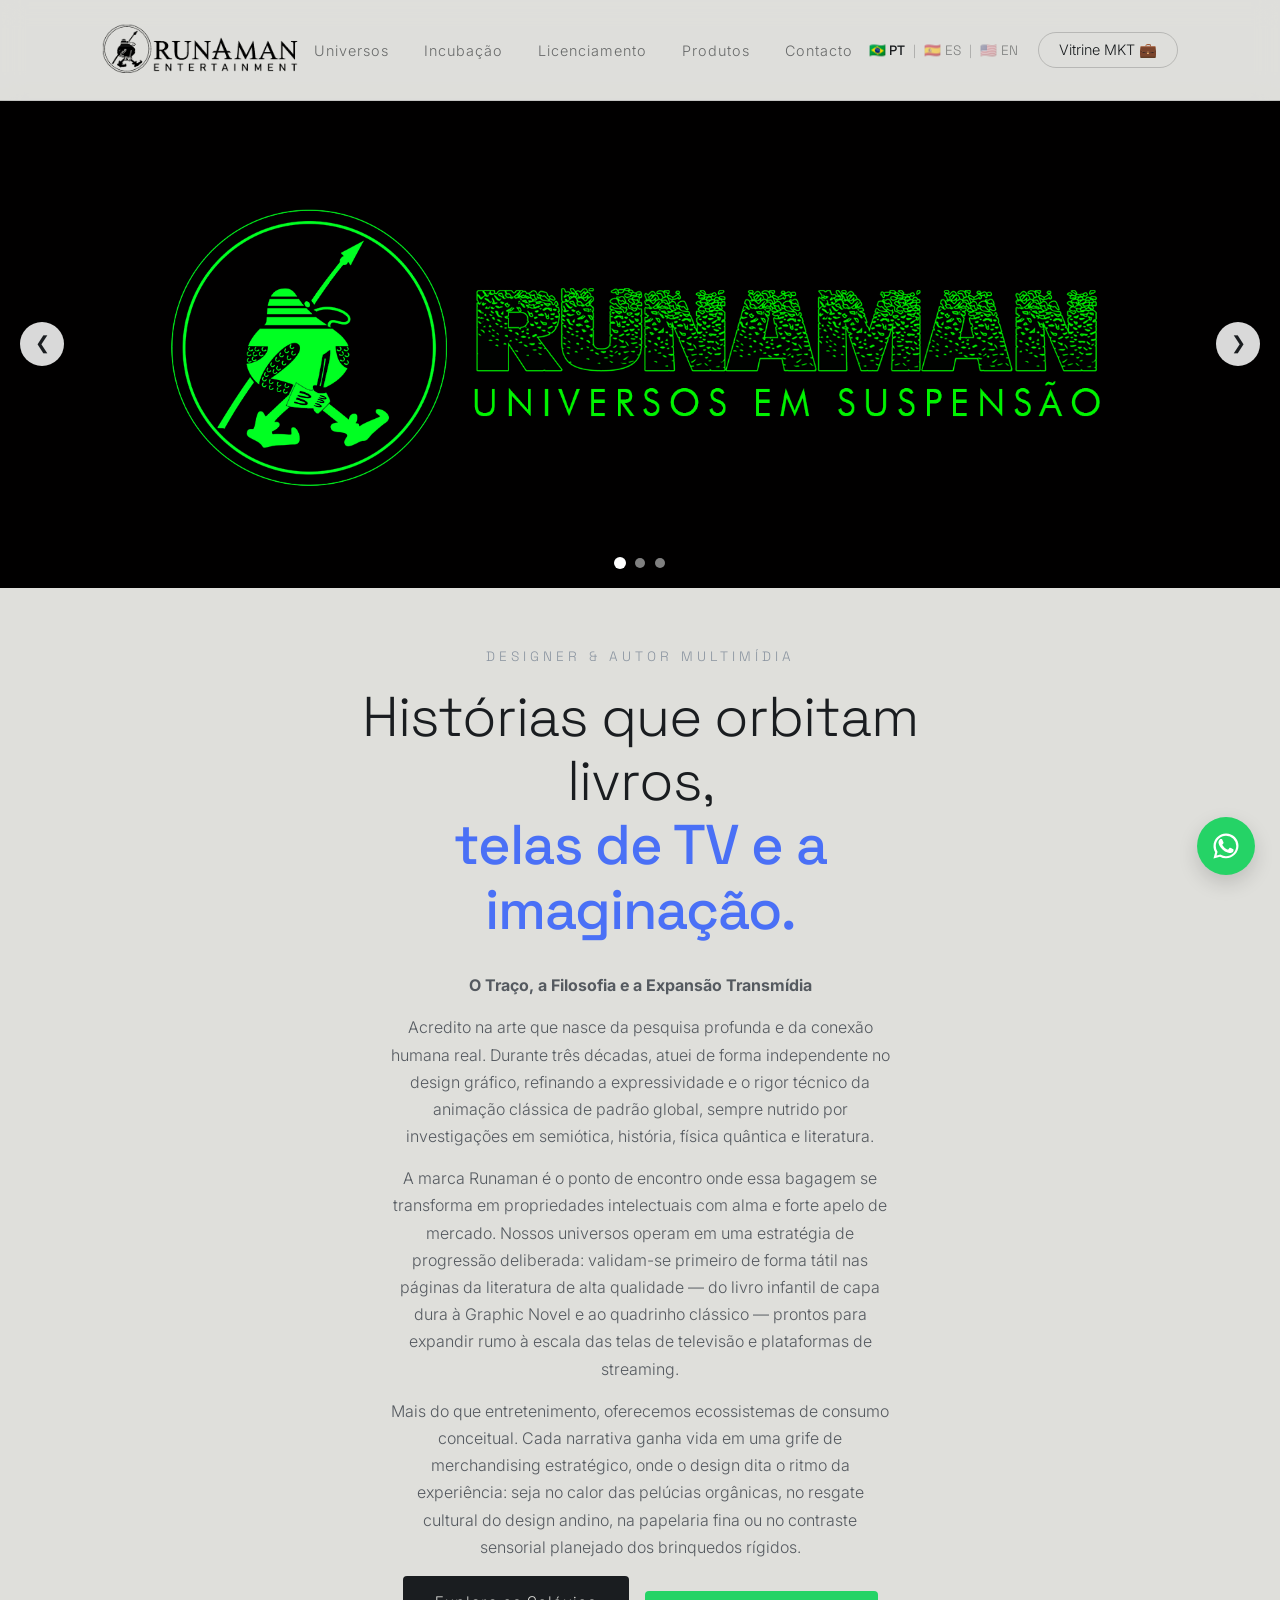
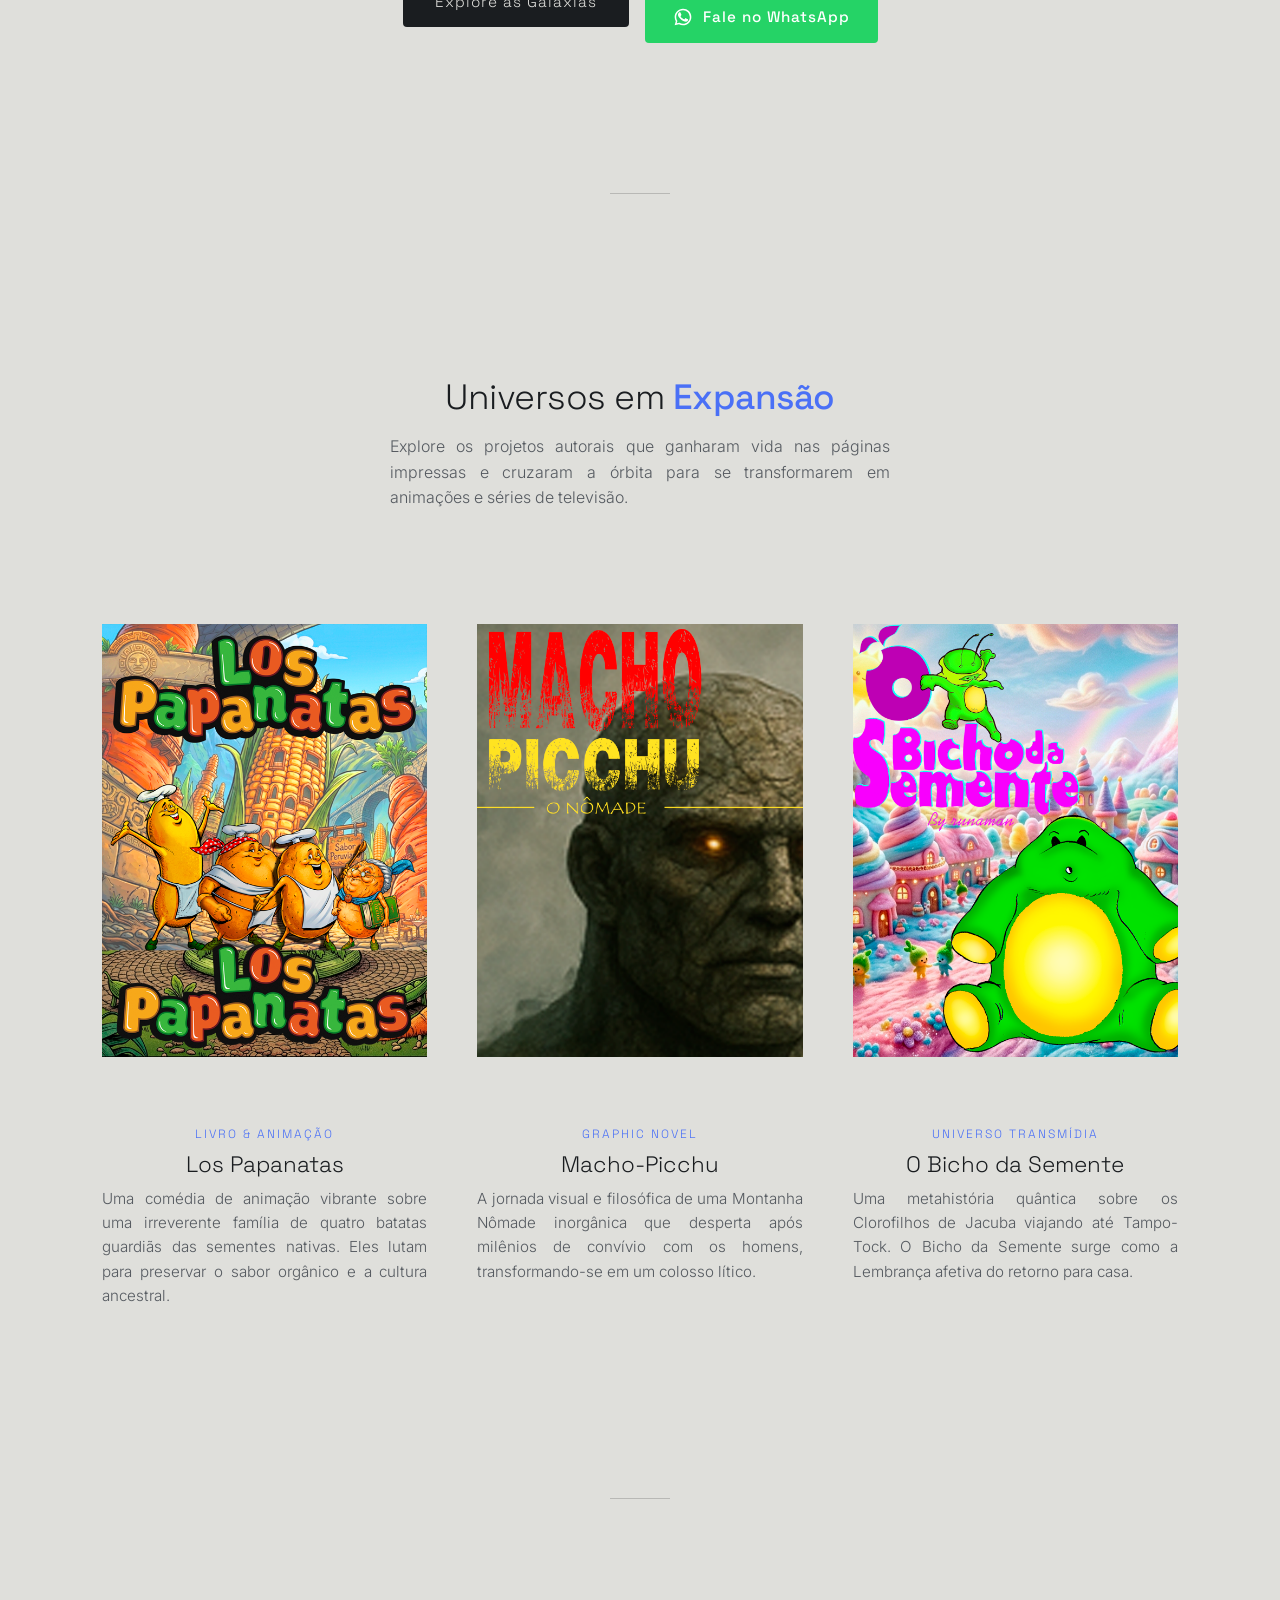
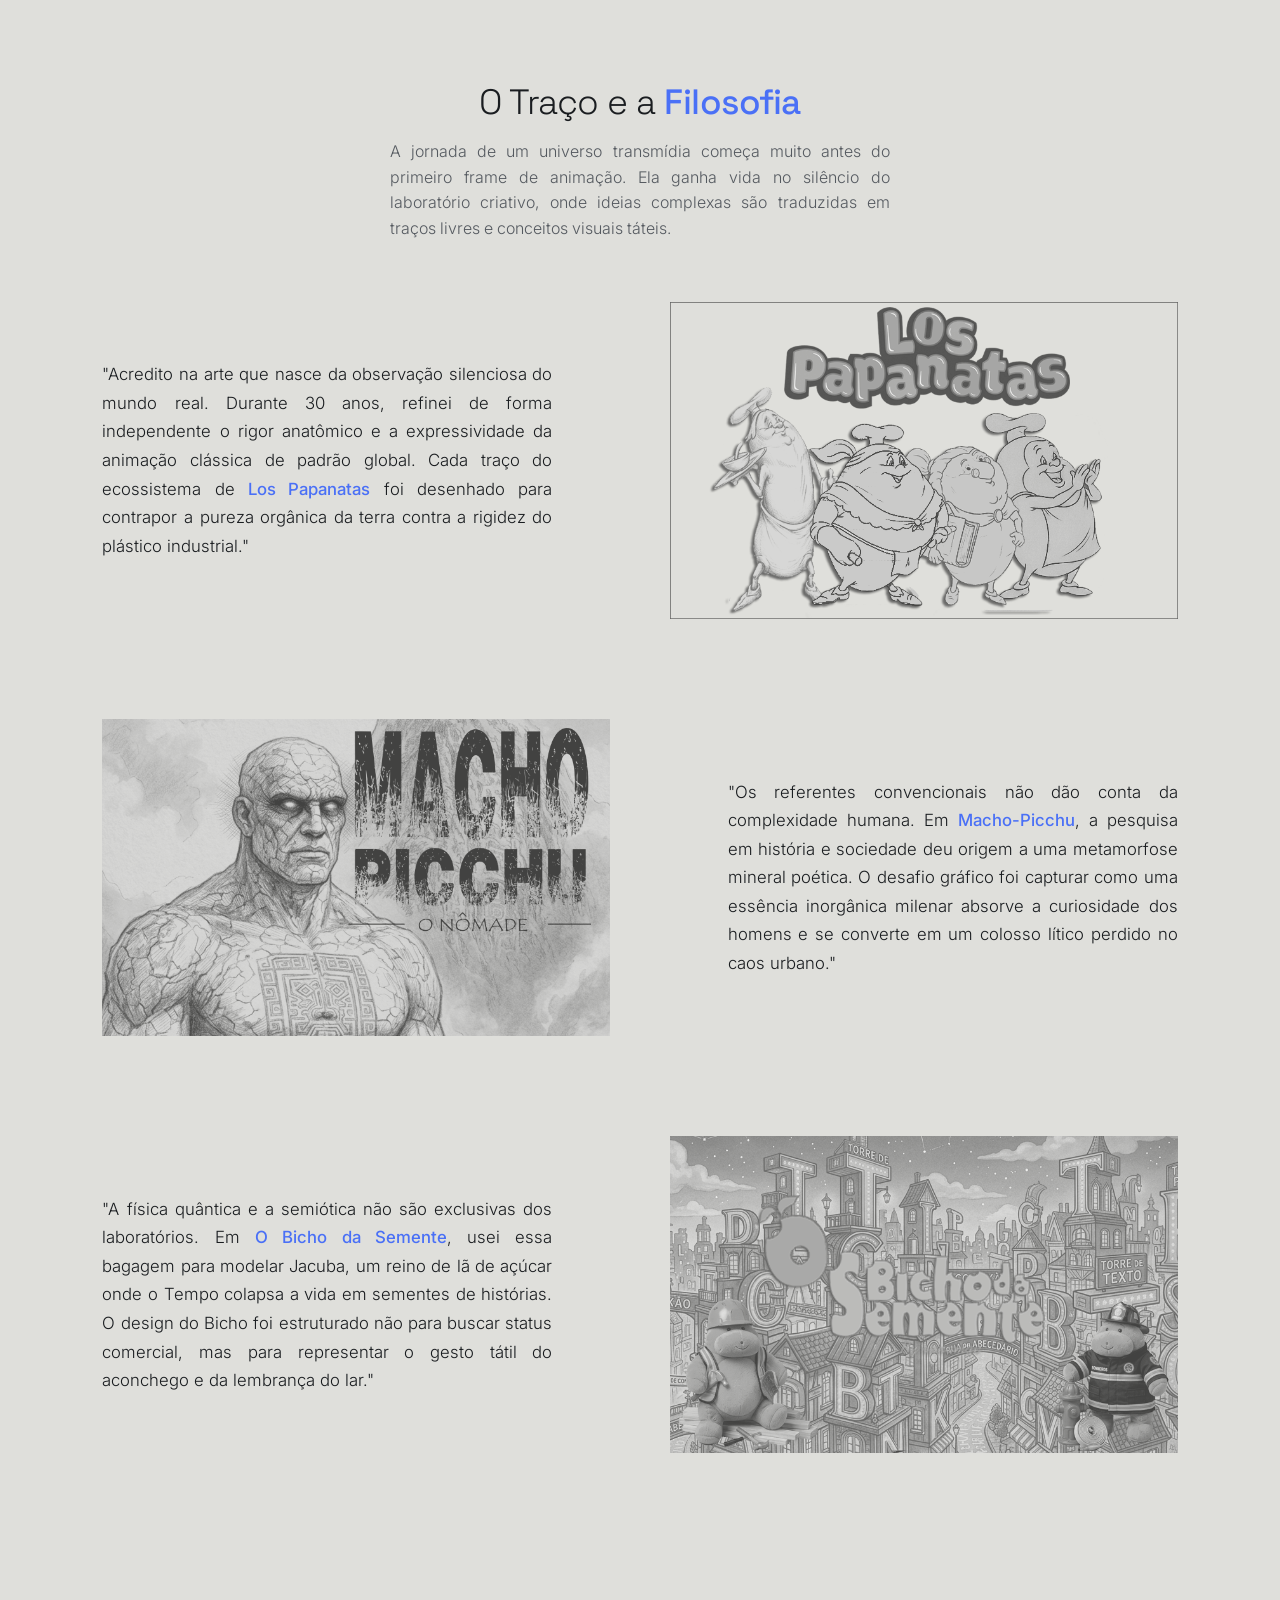
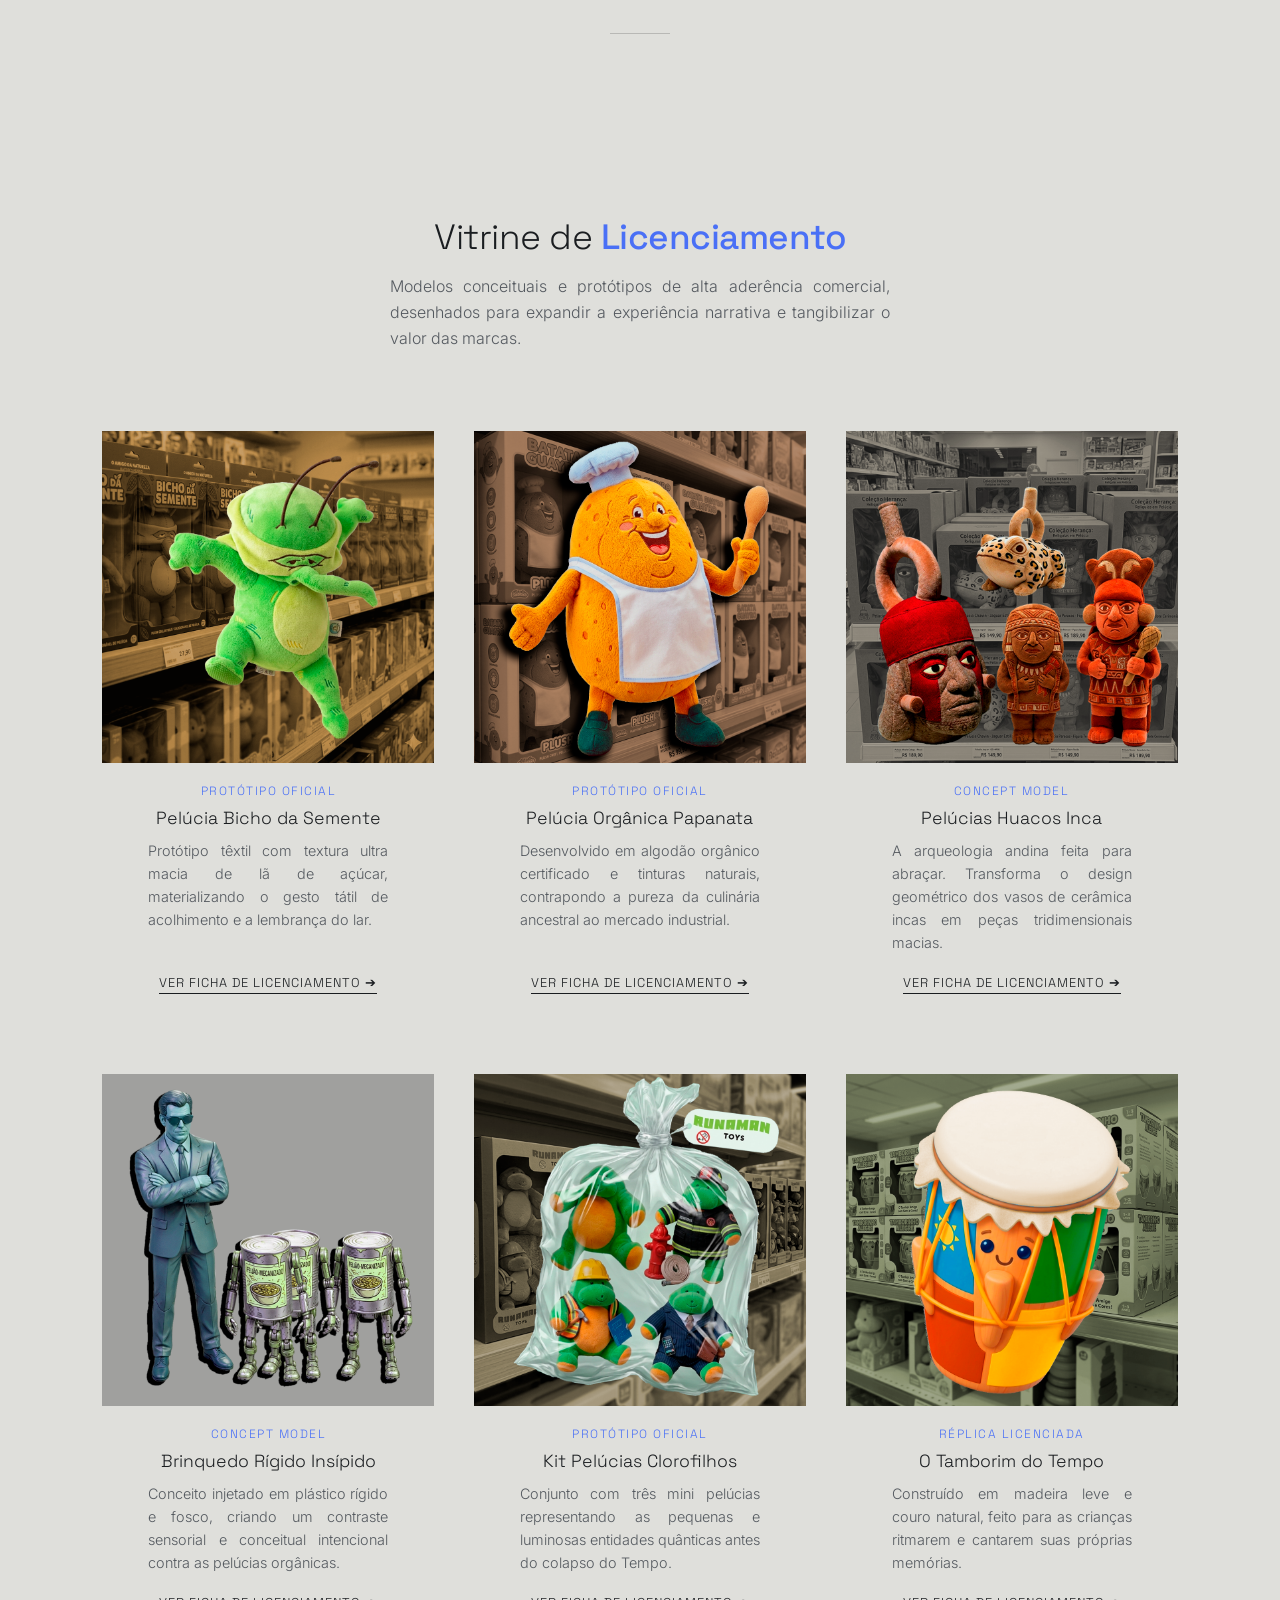
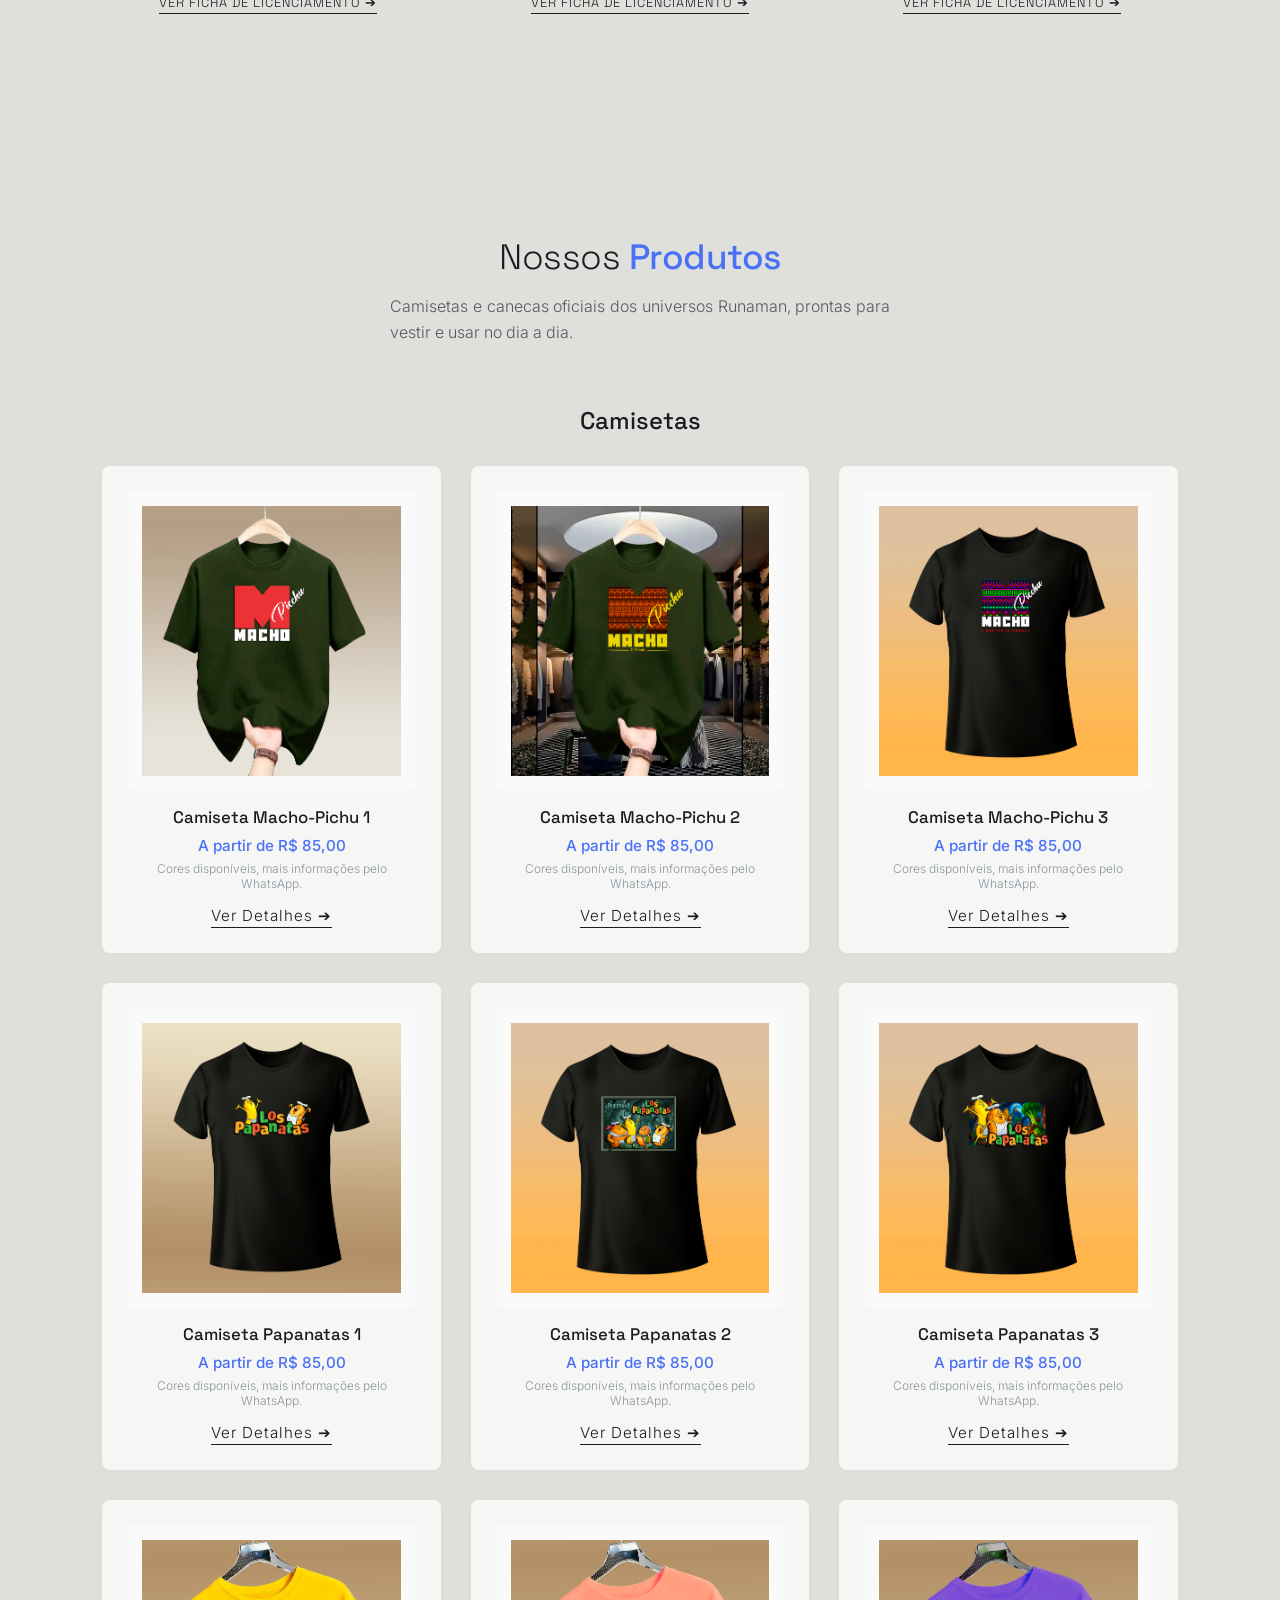
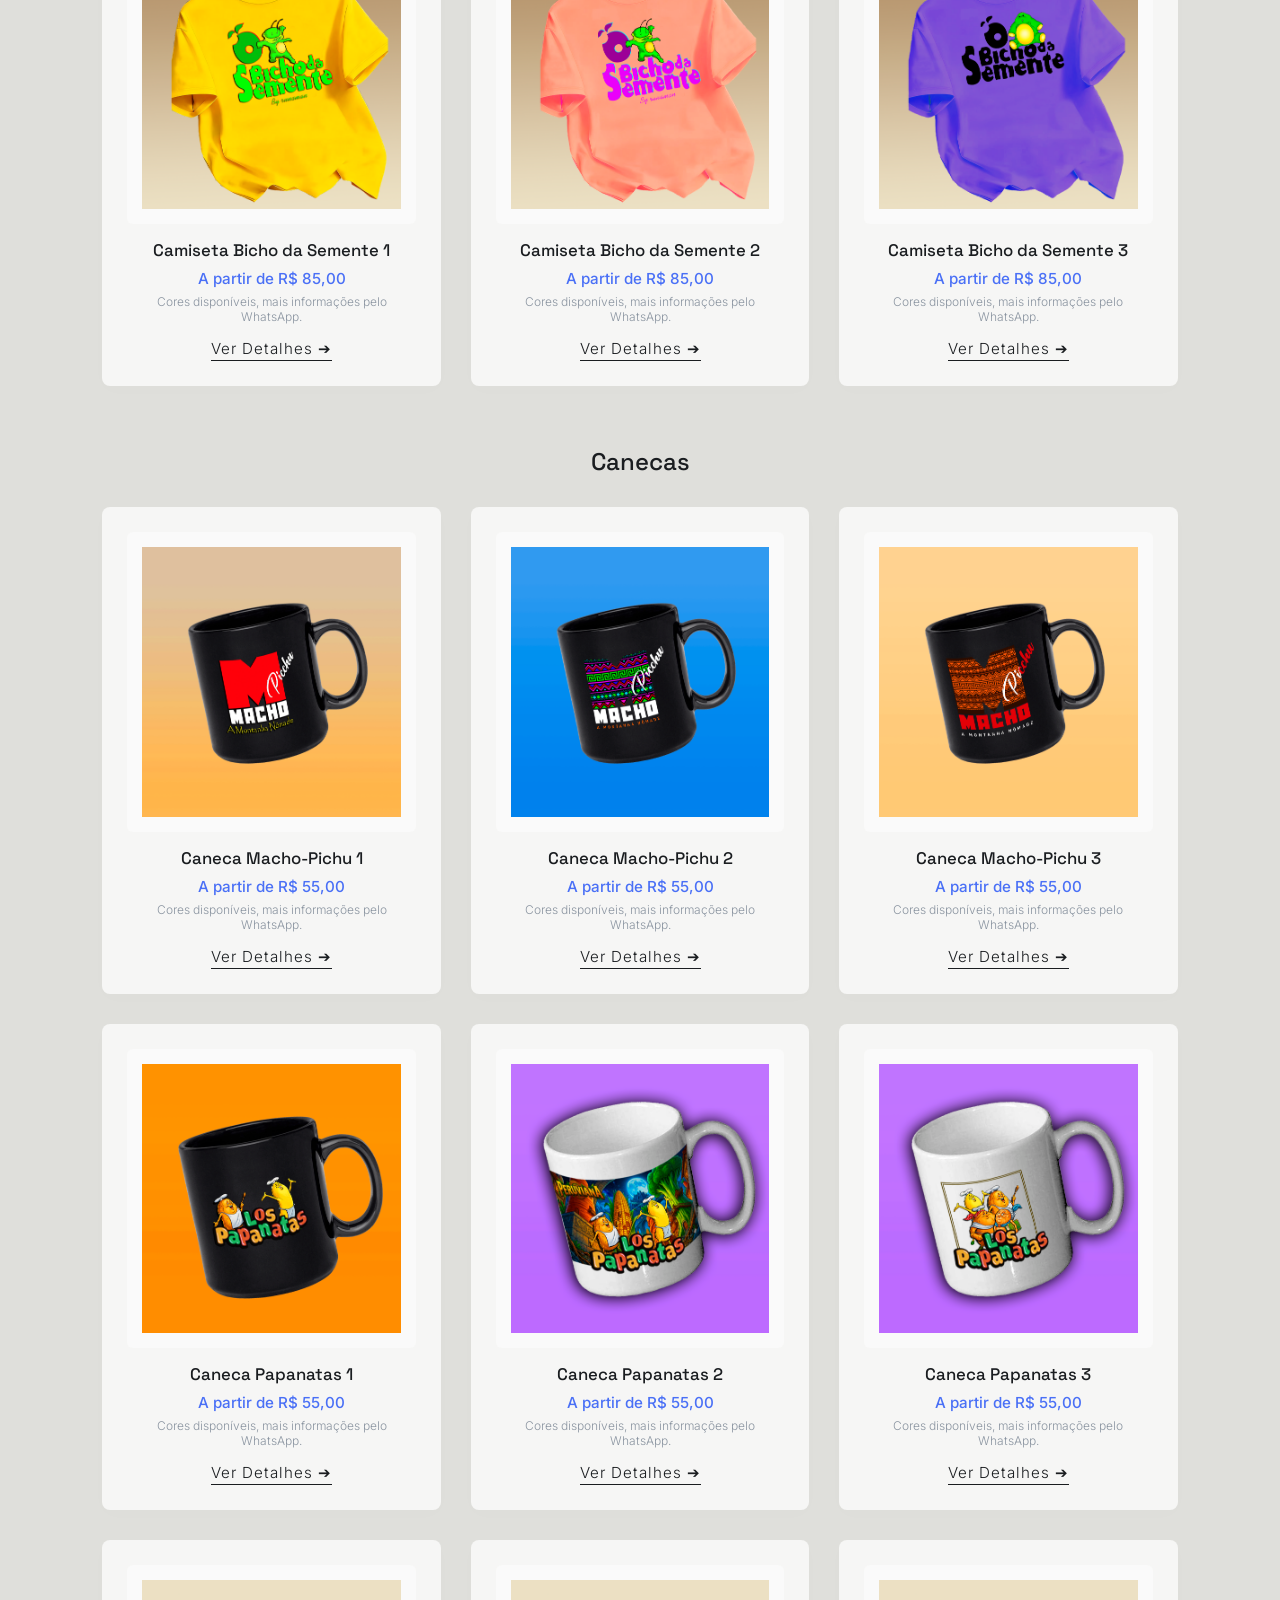
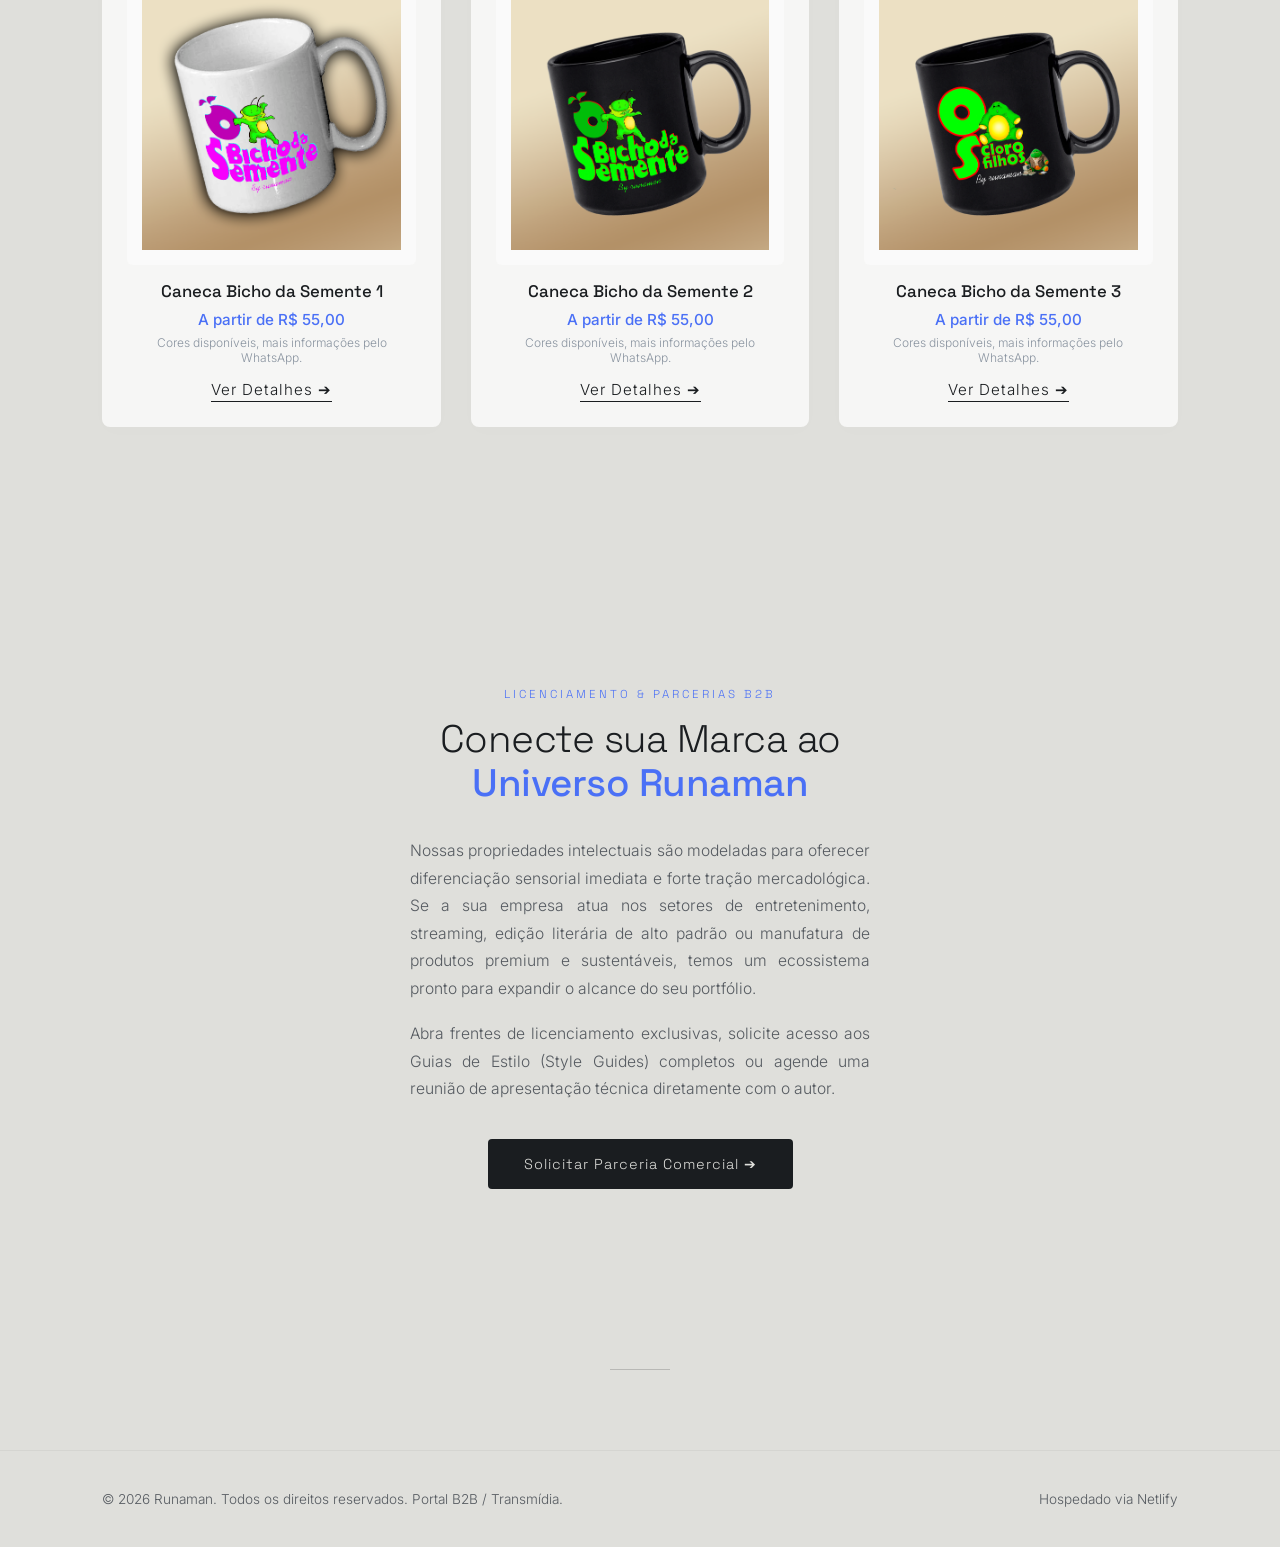
==== commit 72a347bf: "Add files via upload" ====
--- a/index.html
+++ b/index.html
@@ -145,6 +145,38 @@
             color: #DFDFDB;
         }
 
+        .lang-switcher {
+            display: flex;
+            align-items: center;
+            gap: 8px;
+            margin-right: 20px;
+            font-family: 'Space Grotesk', sans-serif;
+            flex-shrink: 0;
+        }
+
+        .lang-link {
+            font-size: 0.85rem;
+            font-weight: 300;
+            opacity: 0.5;
+            text-decoration: none;
+            color: #1A1D20;
+            transition: opacity 0.3s;
+        }
+
+        .lang-link:hover {
+            opacity: 1;
+        }
+
+        .lang-link.is-active {
+            opacity: 1;
+            font-weight: 500;
+        }
+
+        .lang-sep {
+            font-size: 0.8rem;
+            opacity: 0.3;
+        }
+
         /* ==========================================================================
            HERO
            ========================================================================== */
@@ -1116,7 +1148,13 @@
             <li><a href="#produtos">Produtos</a></li>
             <li><a href="#contato">Contacto</a></li>
         </ul>
-        <a href="es.html" style="font-size: 0.85rem; font-family: 'Space Grotesk', sans-serif; font-weight: 300; margin-right: 20px; opacity: 0.6; text-decoration: none; color: #1A1D20; transition: opacity 0.3s;">ES</a>
+        <div class="lang-switcher">
+            <a href="index.html" class="lang-link is-active">🇧🇷 PT</a>
+            <span class="lang-sep">|</span>
+            <a href="es.html" class="lang-link">🇪🇸 ES</a>
+            <span class="lang-sep">|</span>
+            <a href="en.html" class="lang-link">🇺🇸 EN</a>
+        </div>
         <a href="#loja" class="nav-shop">Vitrine MKT 💼</a>
     </nav>
 
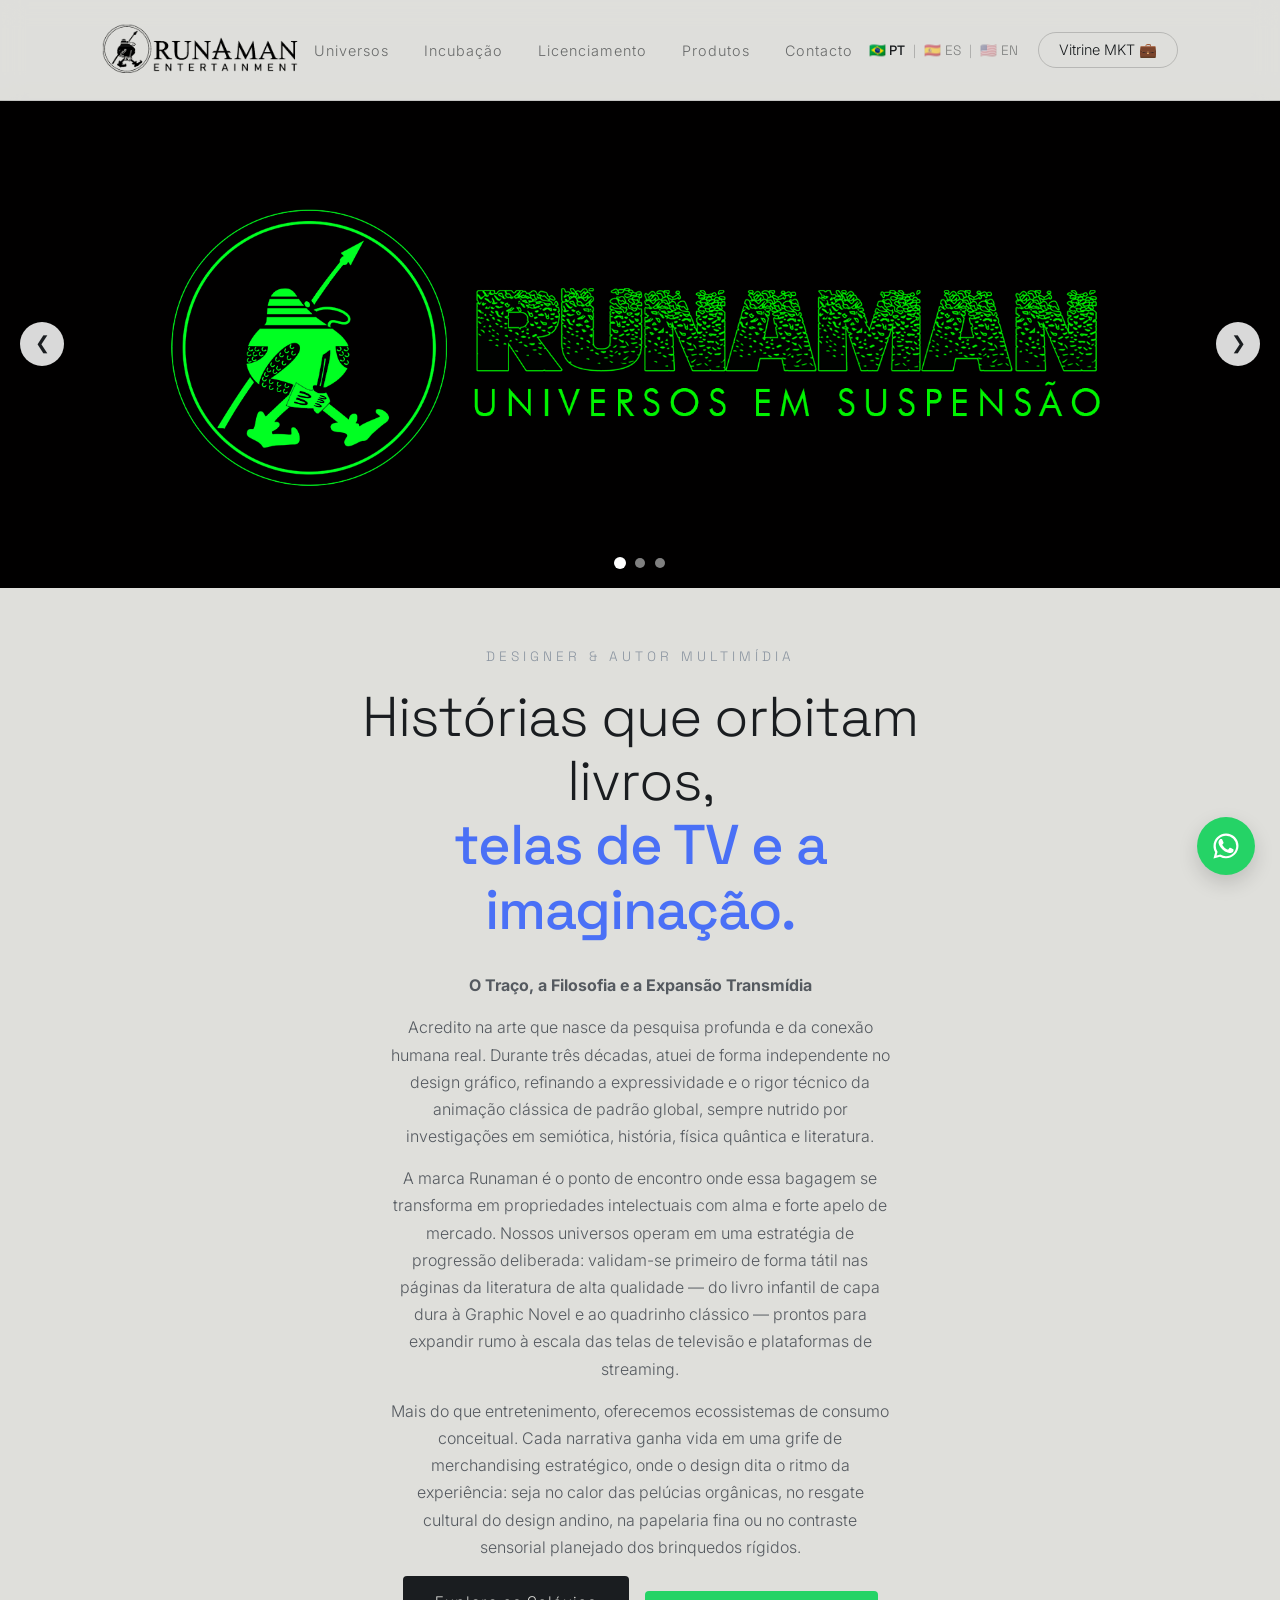
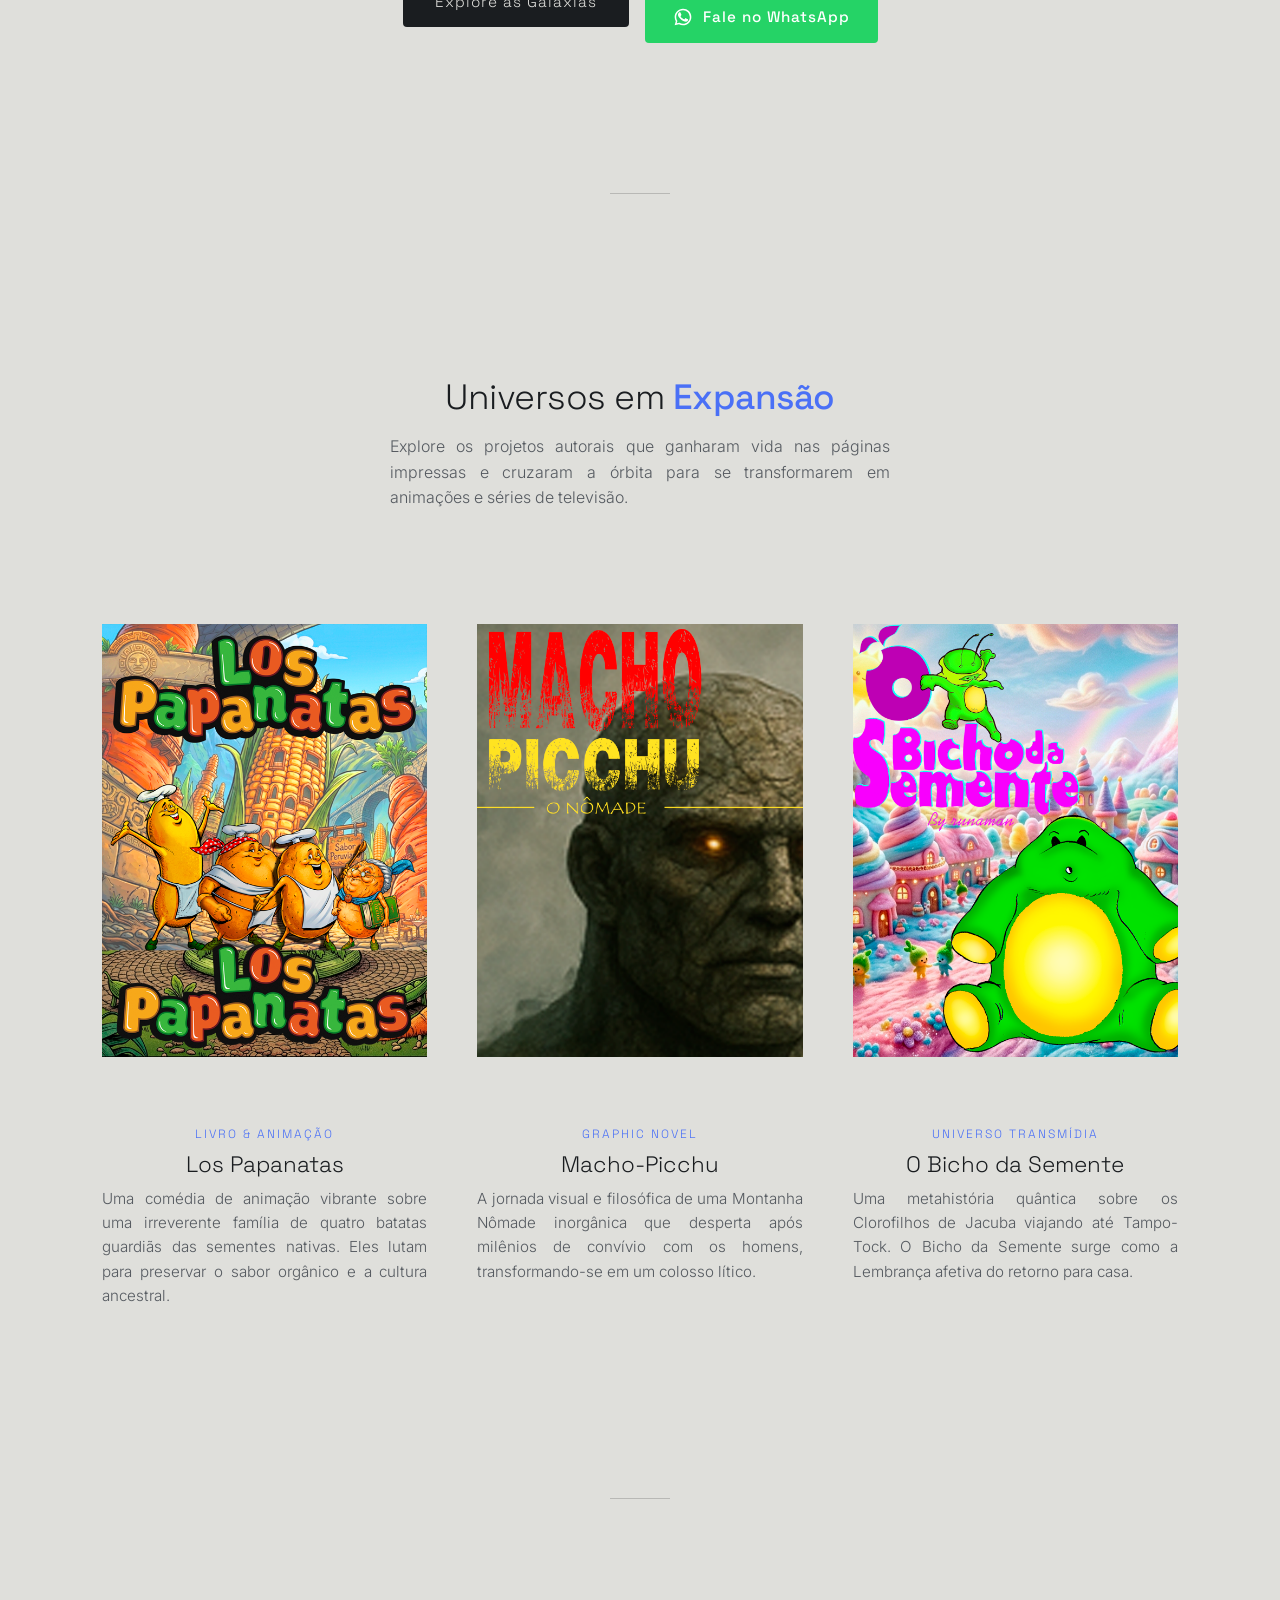
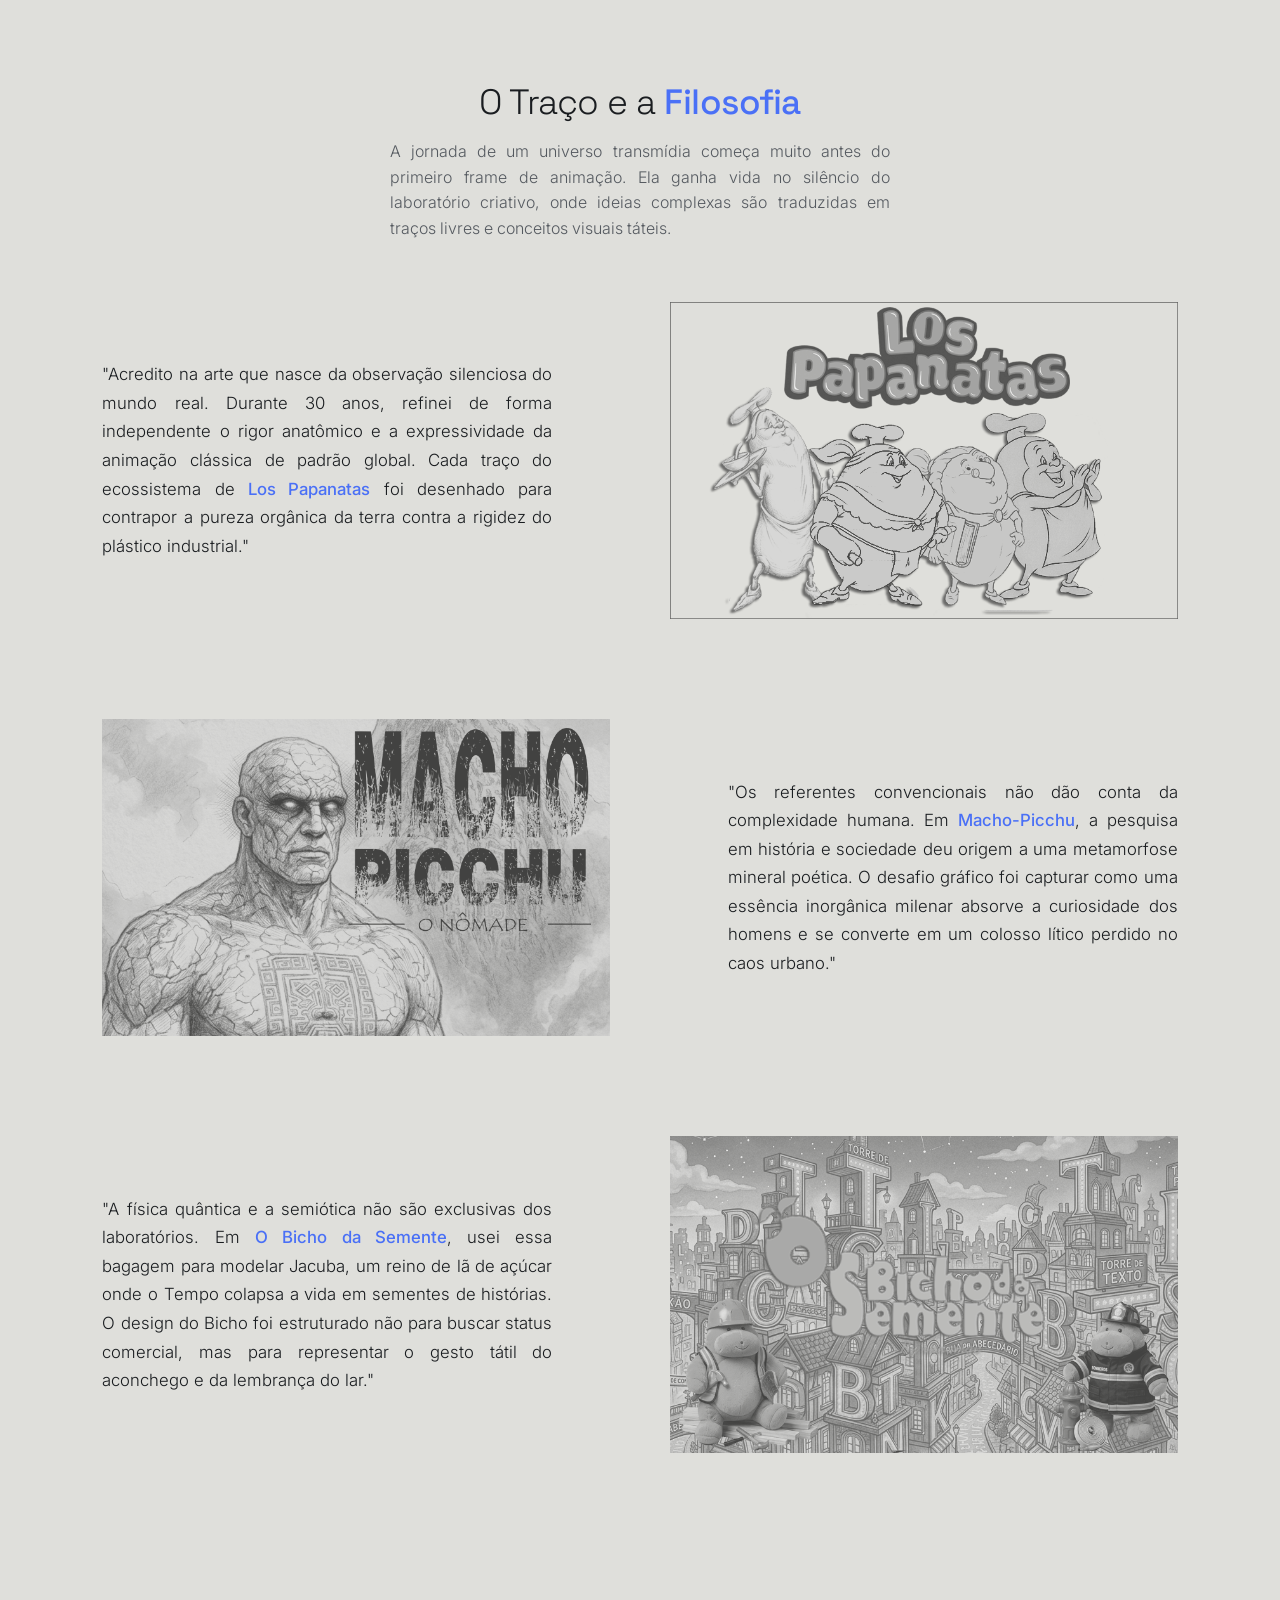
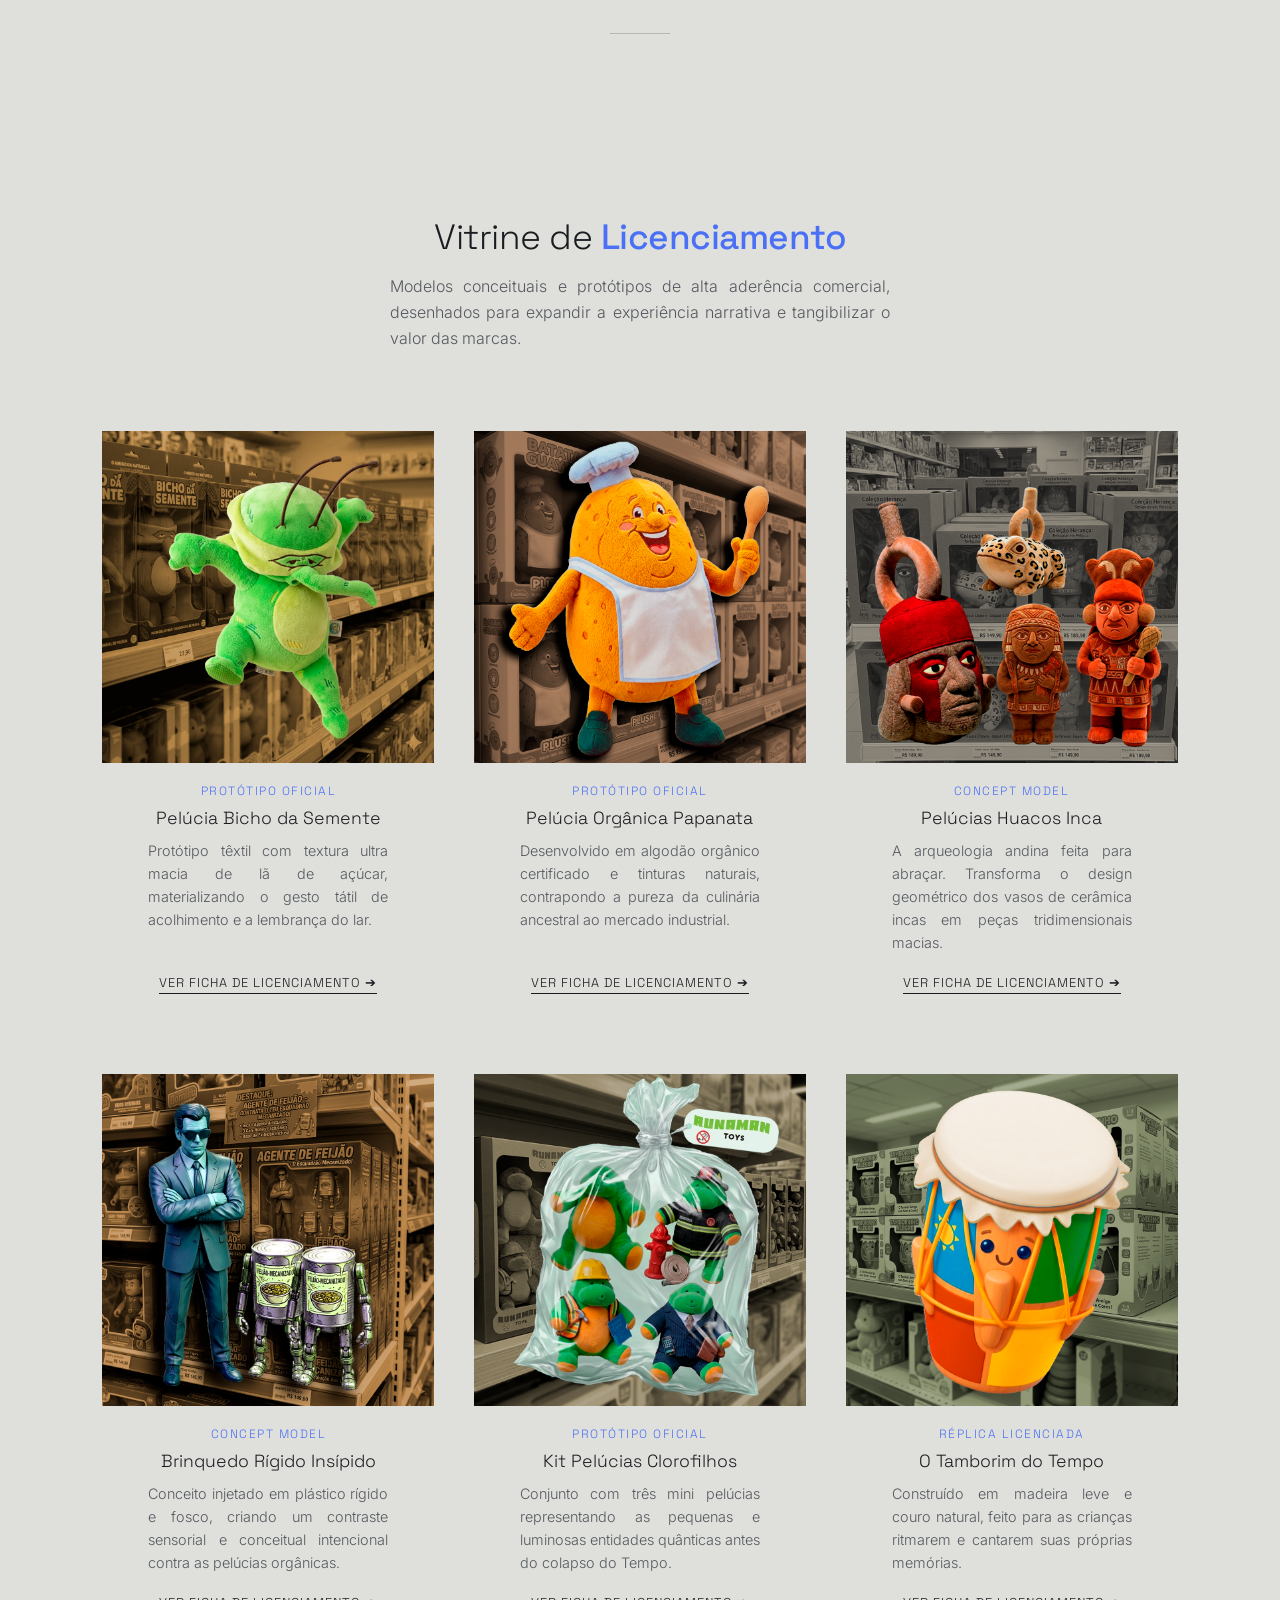
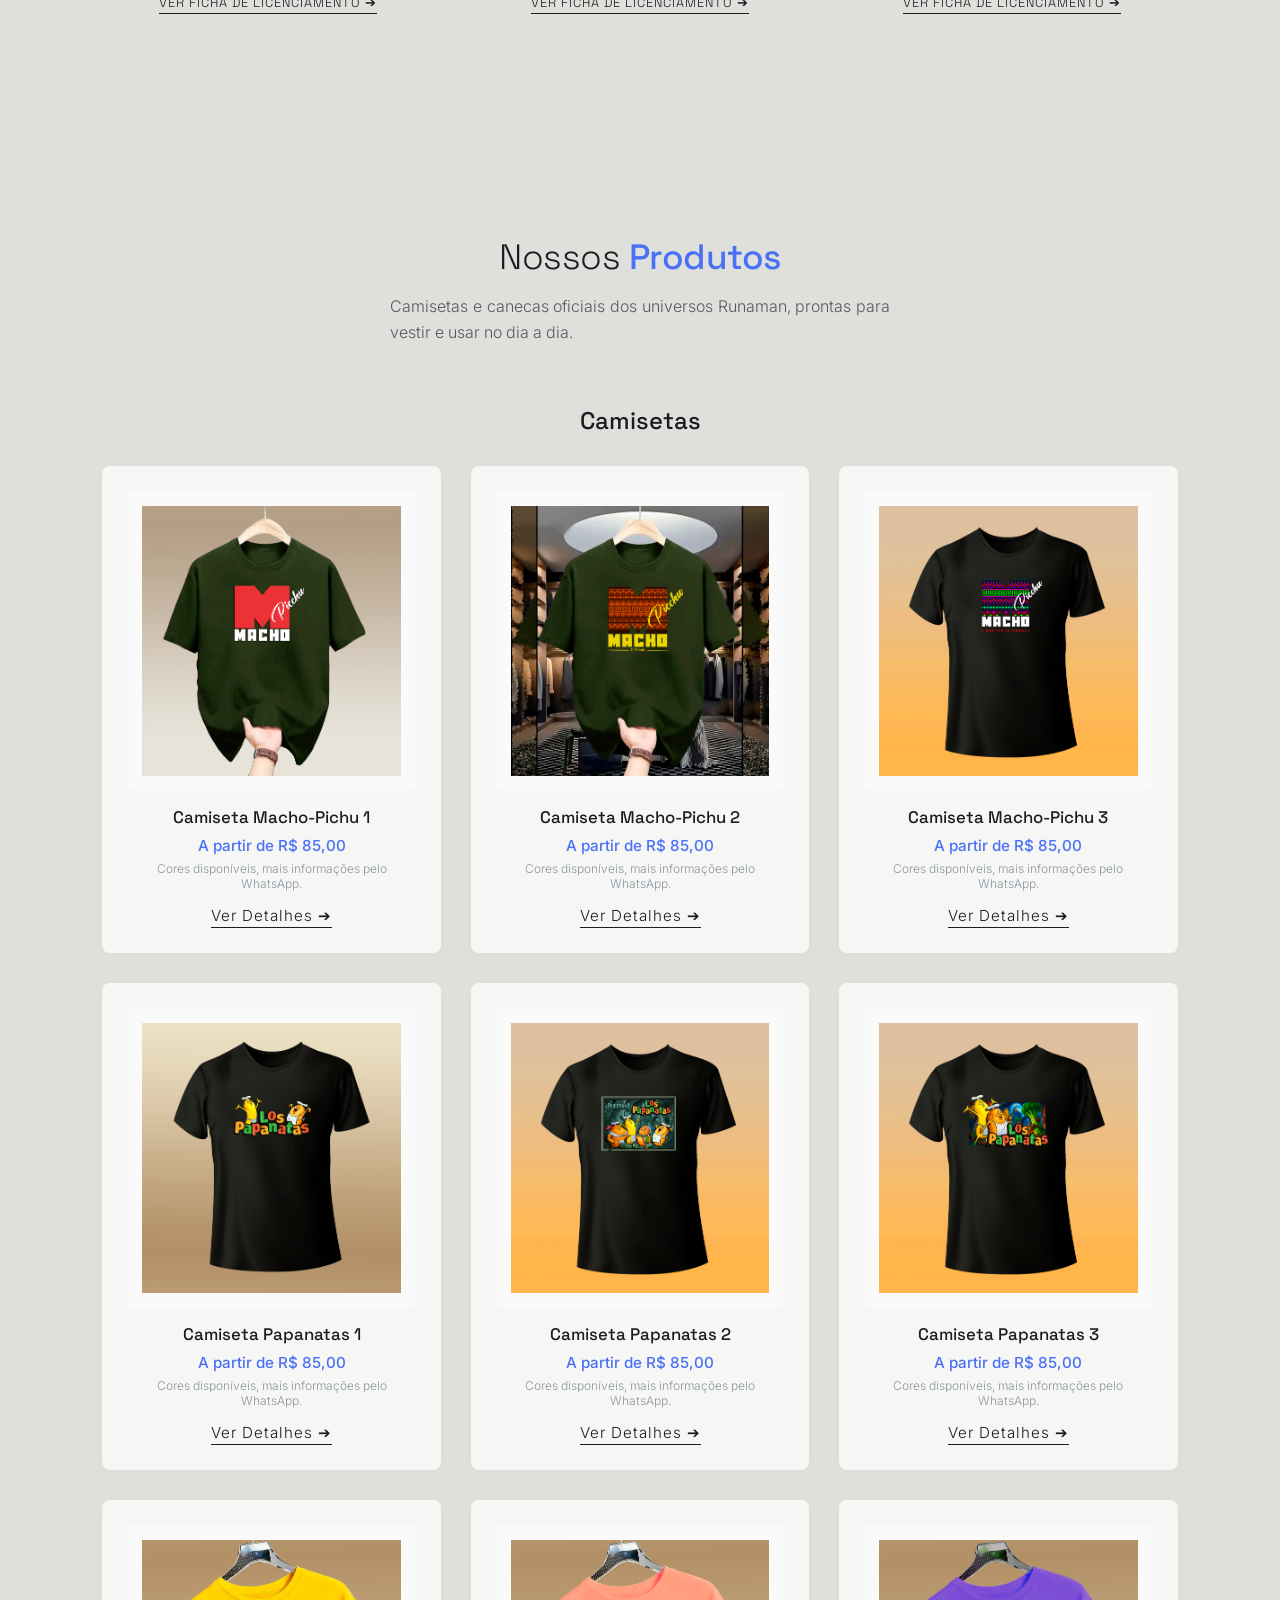
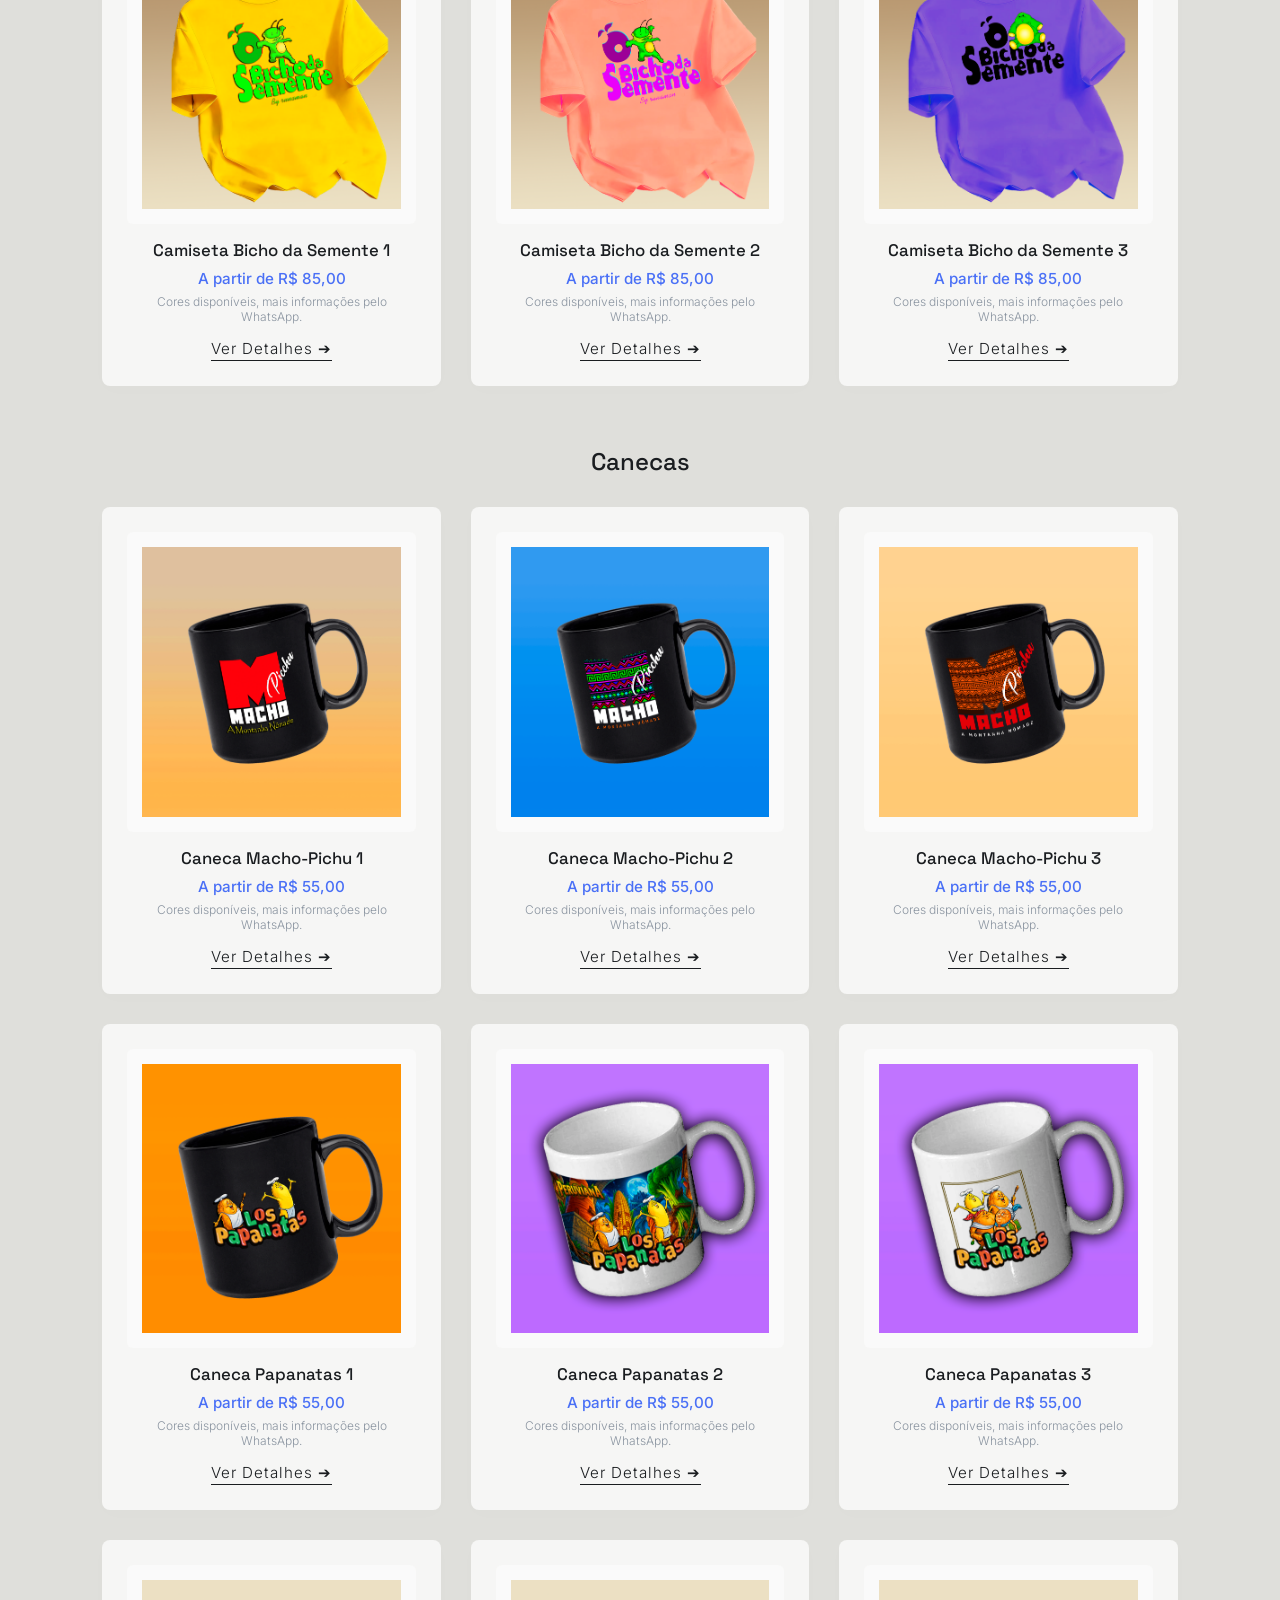
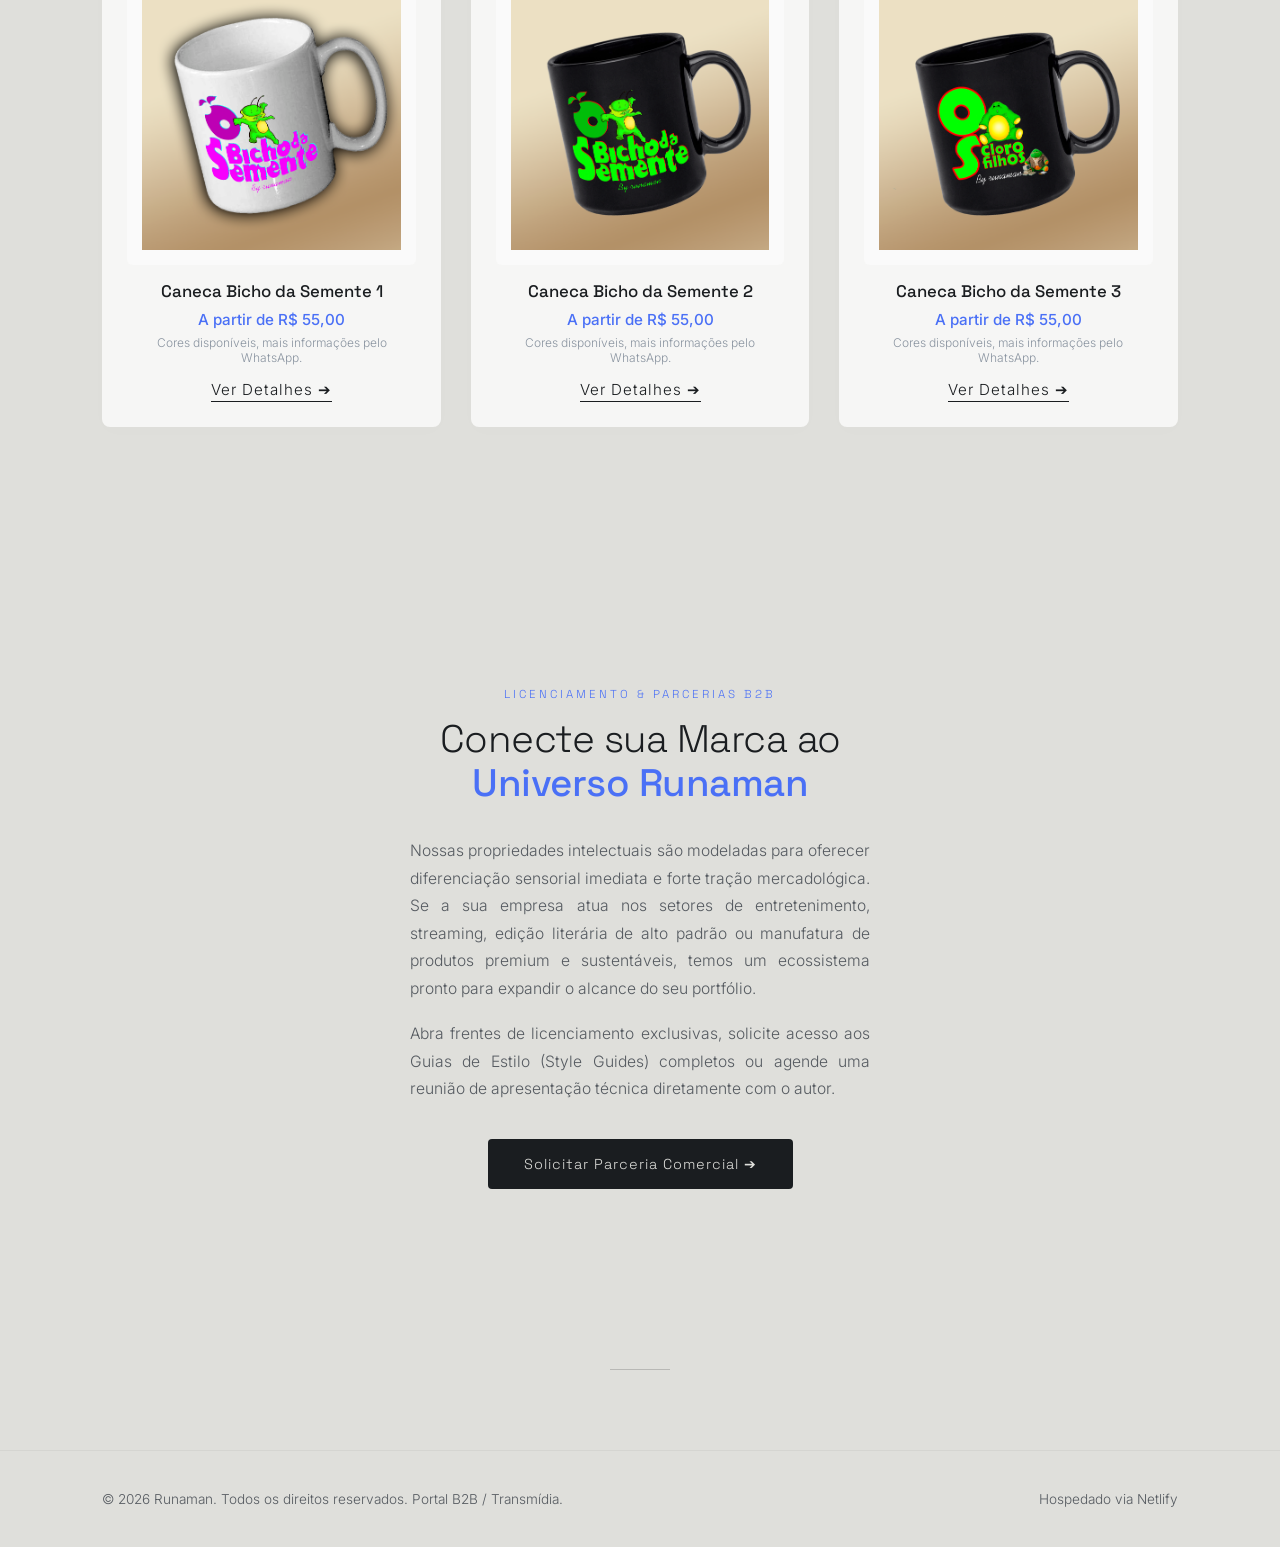
==== commit 5b4092e2: "Add files via upload" ====
--- a/index.html
+++ b/index.html
@@ -1,6 +1,15 @@
 <!DOCTYPE html>
 <html lang="pt-BR">
 <head>
+    <!-- Google tag (gtag.js) -->
+    <script async src="https://www.googletagmanager.com/gtag/js?id=G-C5TC4RPHJN"></script>
+    <script>
+        window.dataLayer = window.dataLayer || [];
+        function gtag(){dataLayer.push(arguments);}
+        gtag('js', new Date());
+        gtag('config', 'G-C5TC4RPHJN');
+    </script>
+
     <meta charset="UTF-8">
     <meta name="viewport" content="width=device-width, initial-scale=1.0">
     <title>Runaman | Universo Galáctico</title>
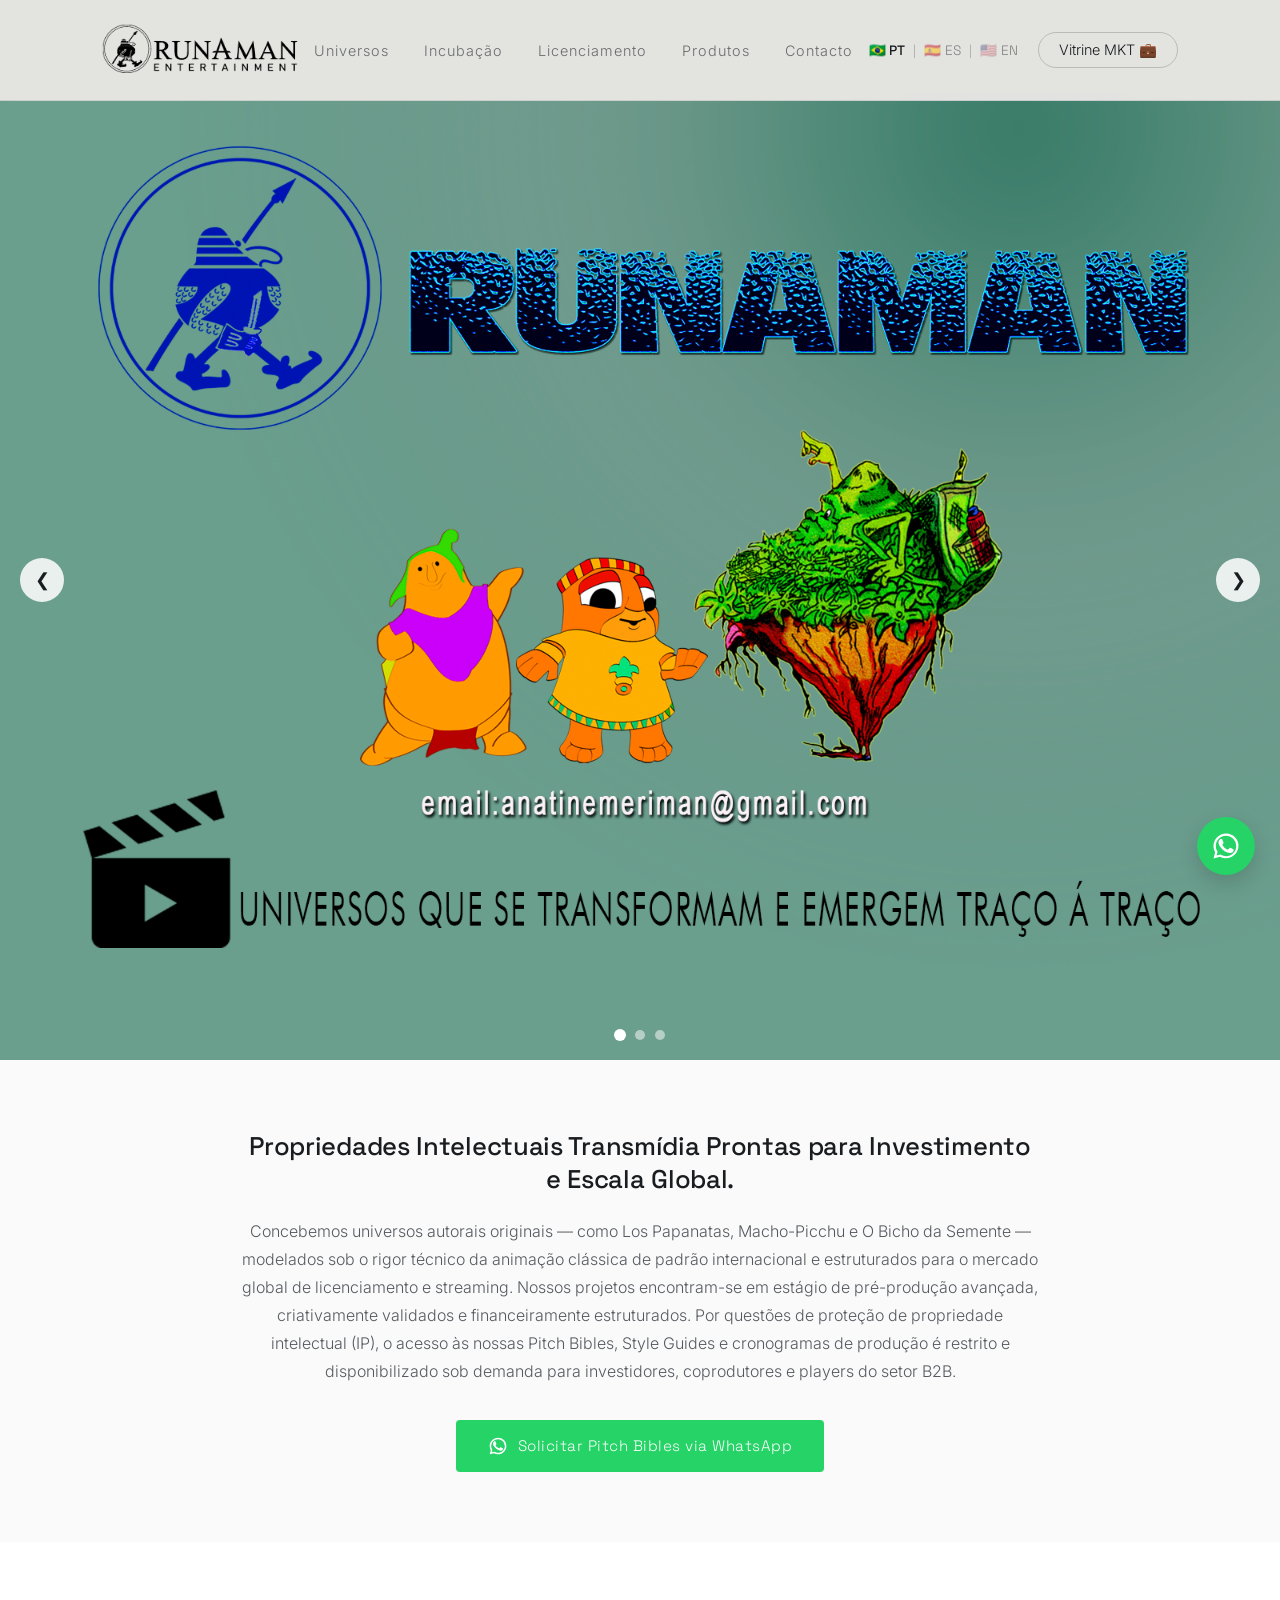
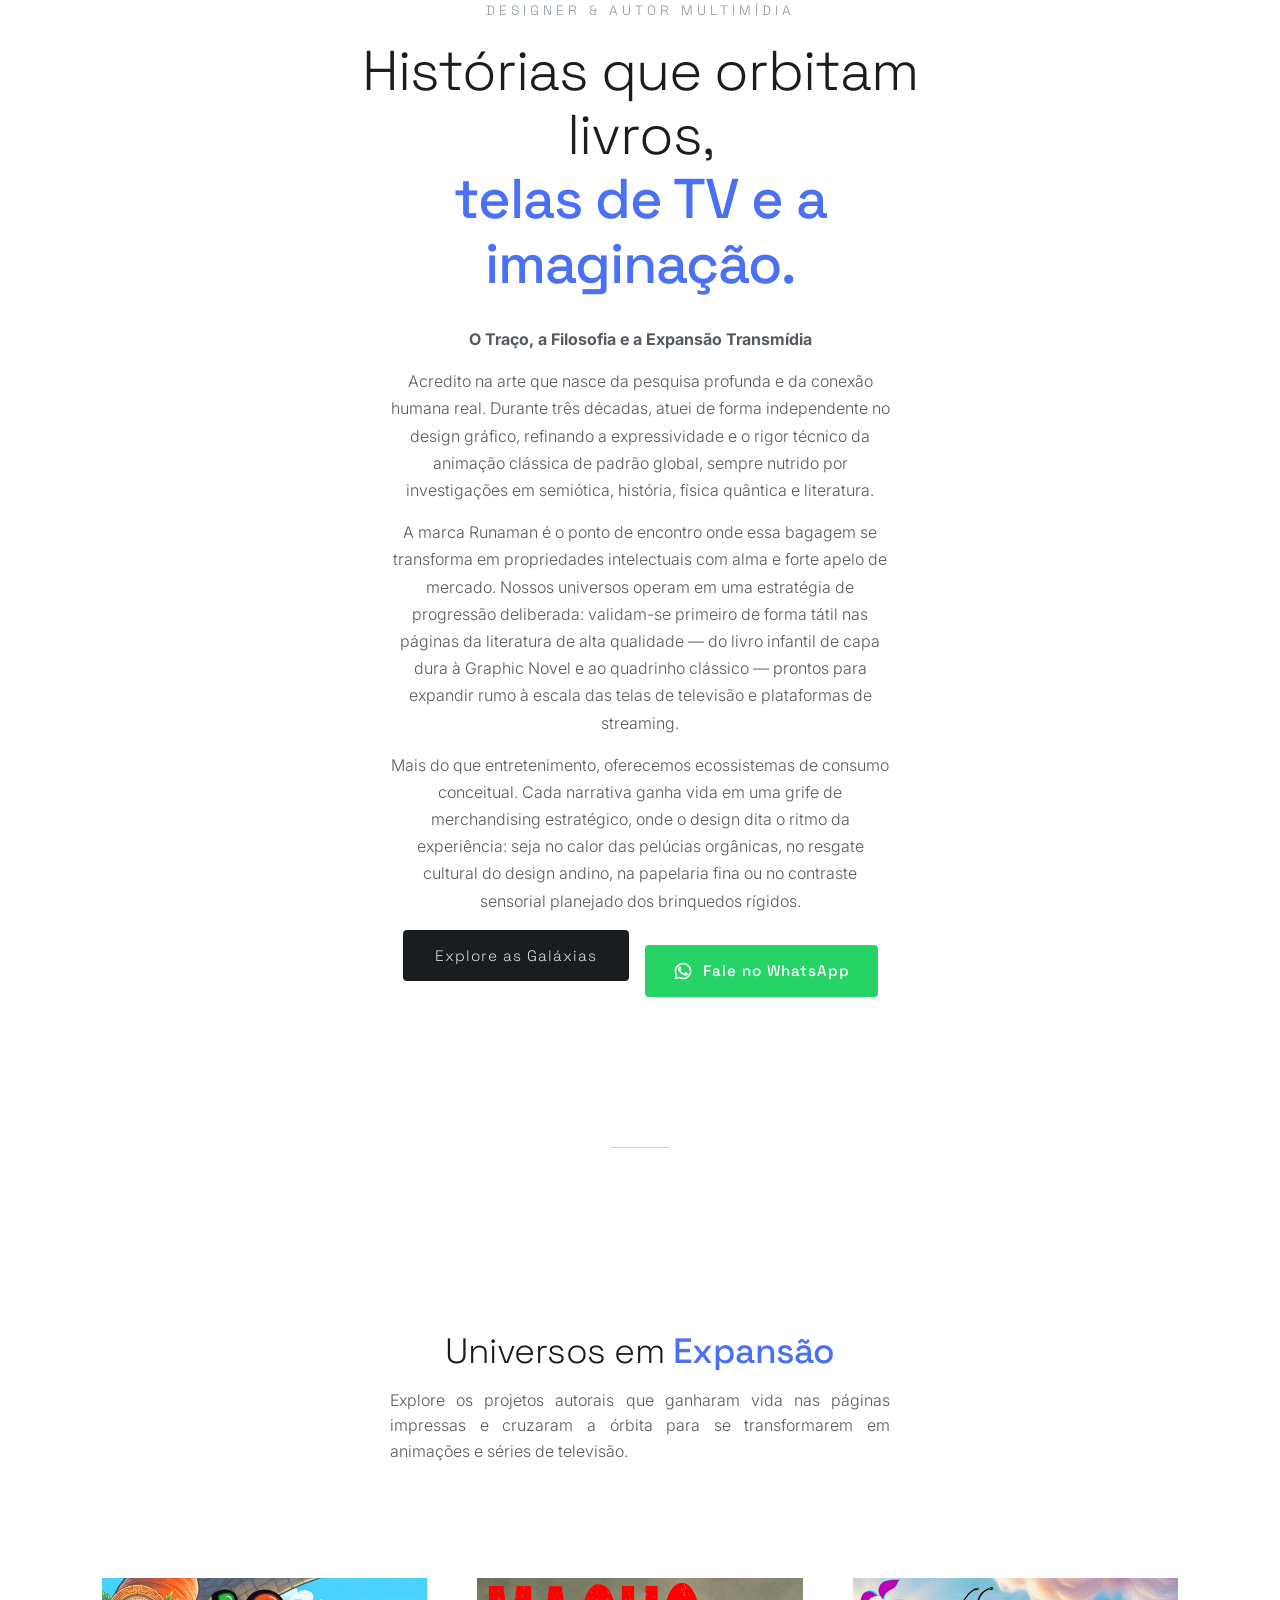
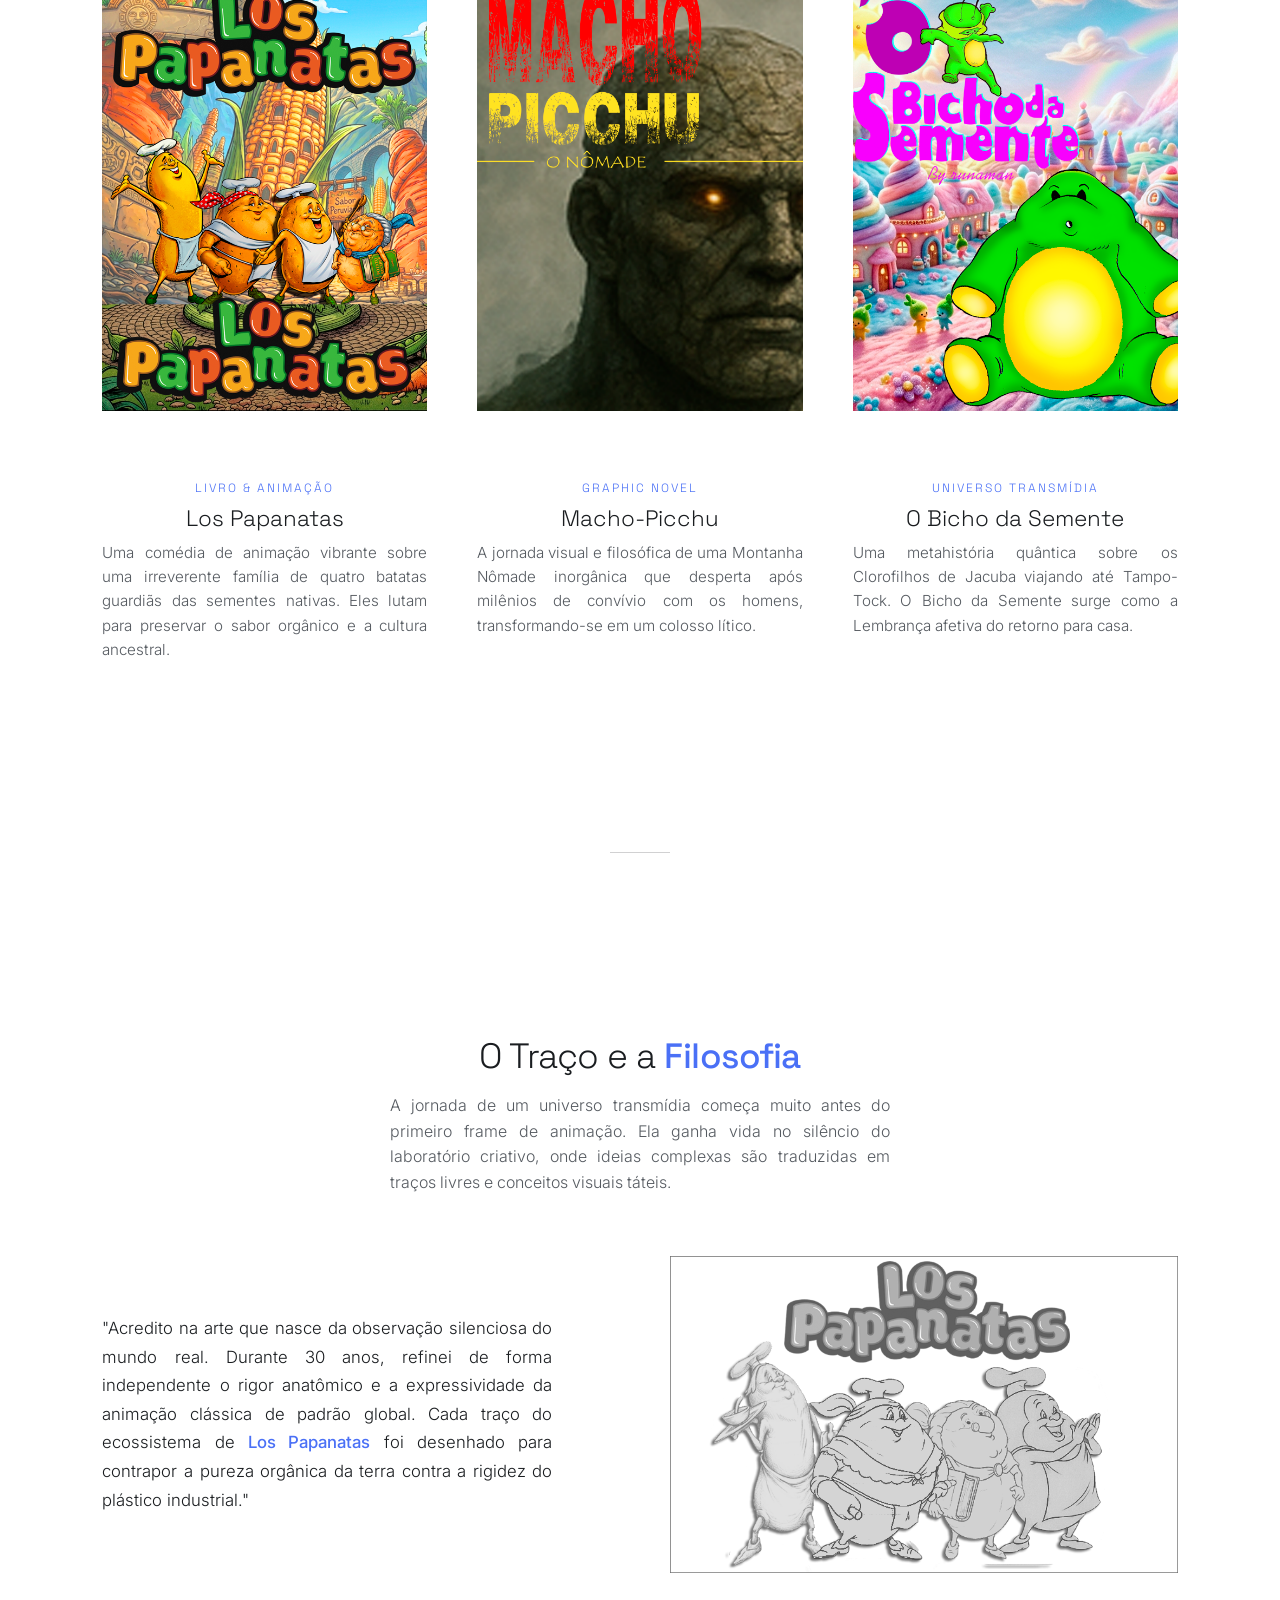
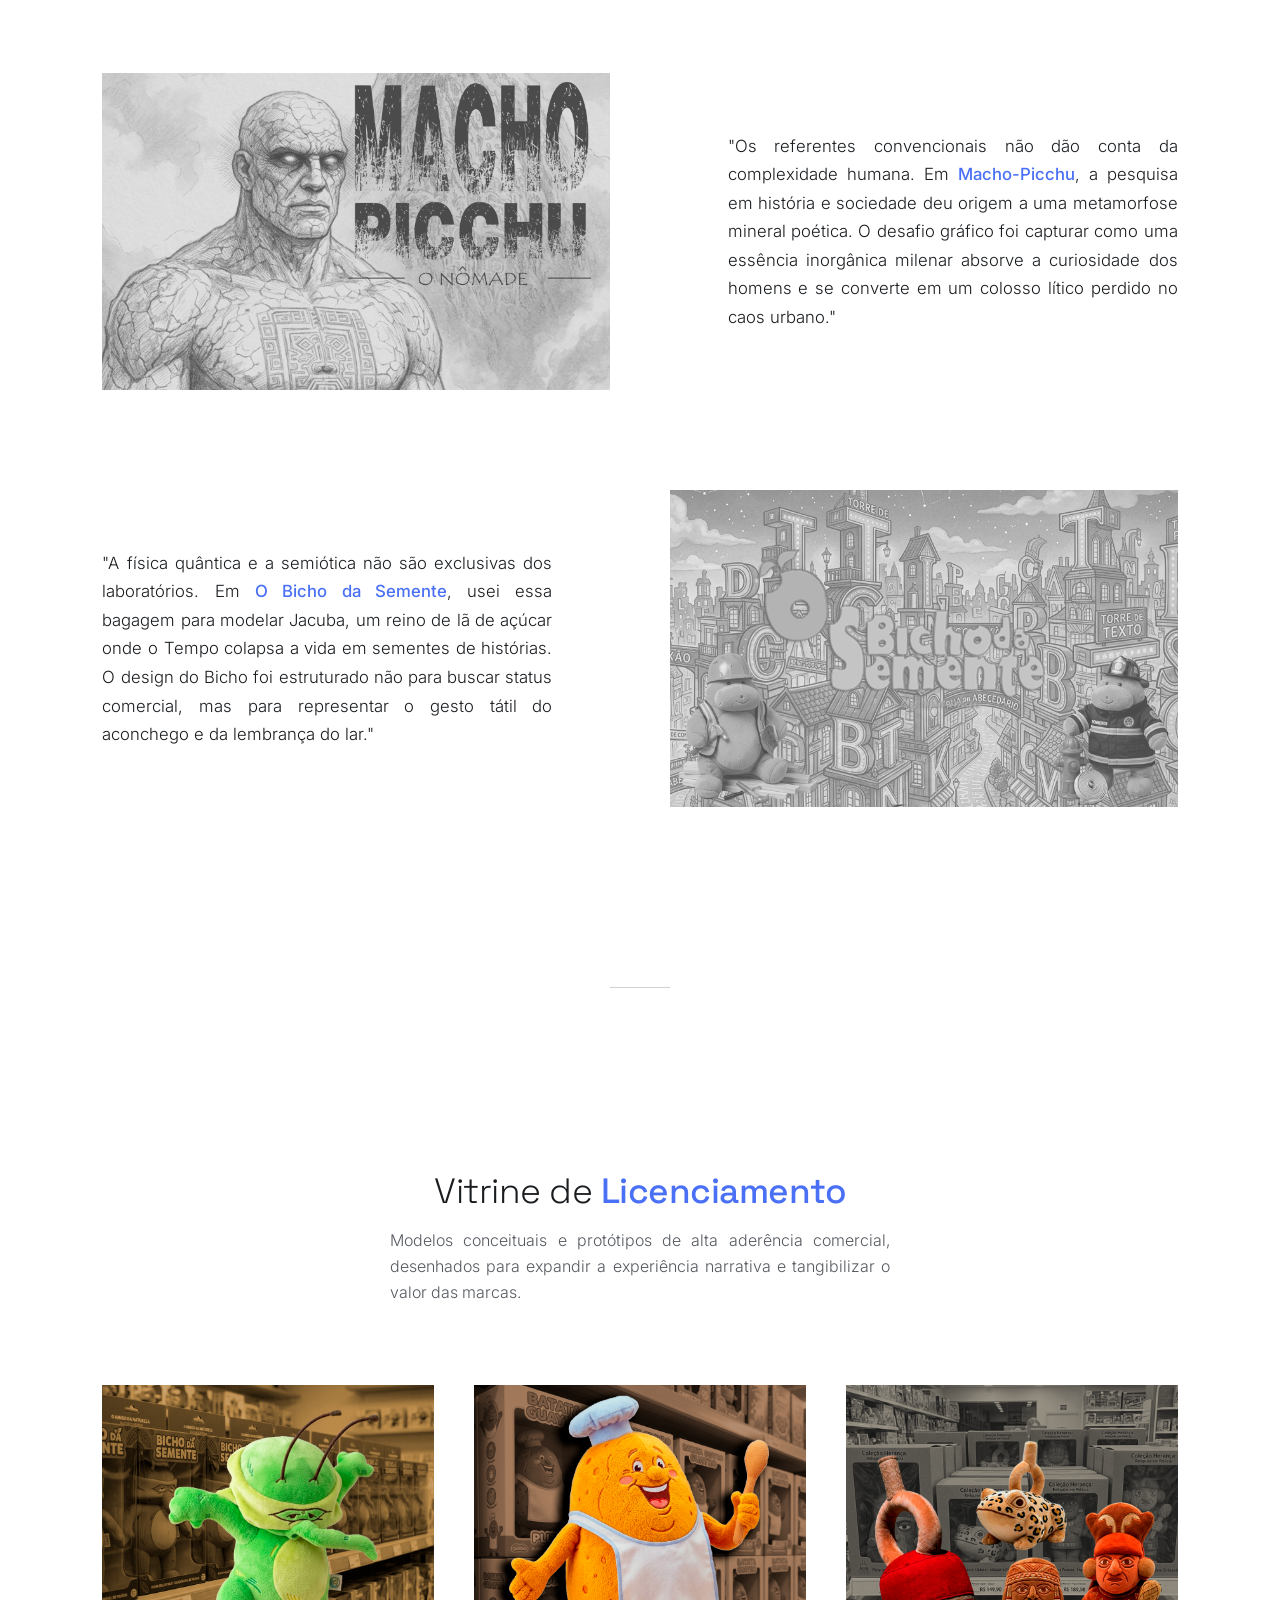
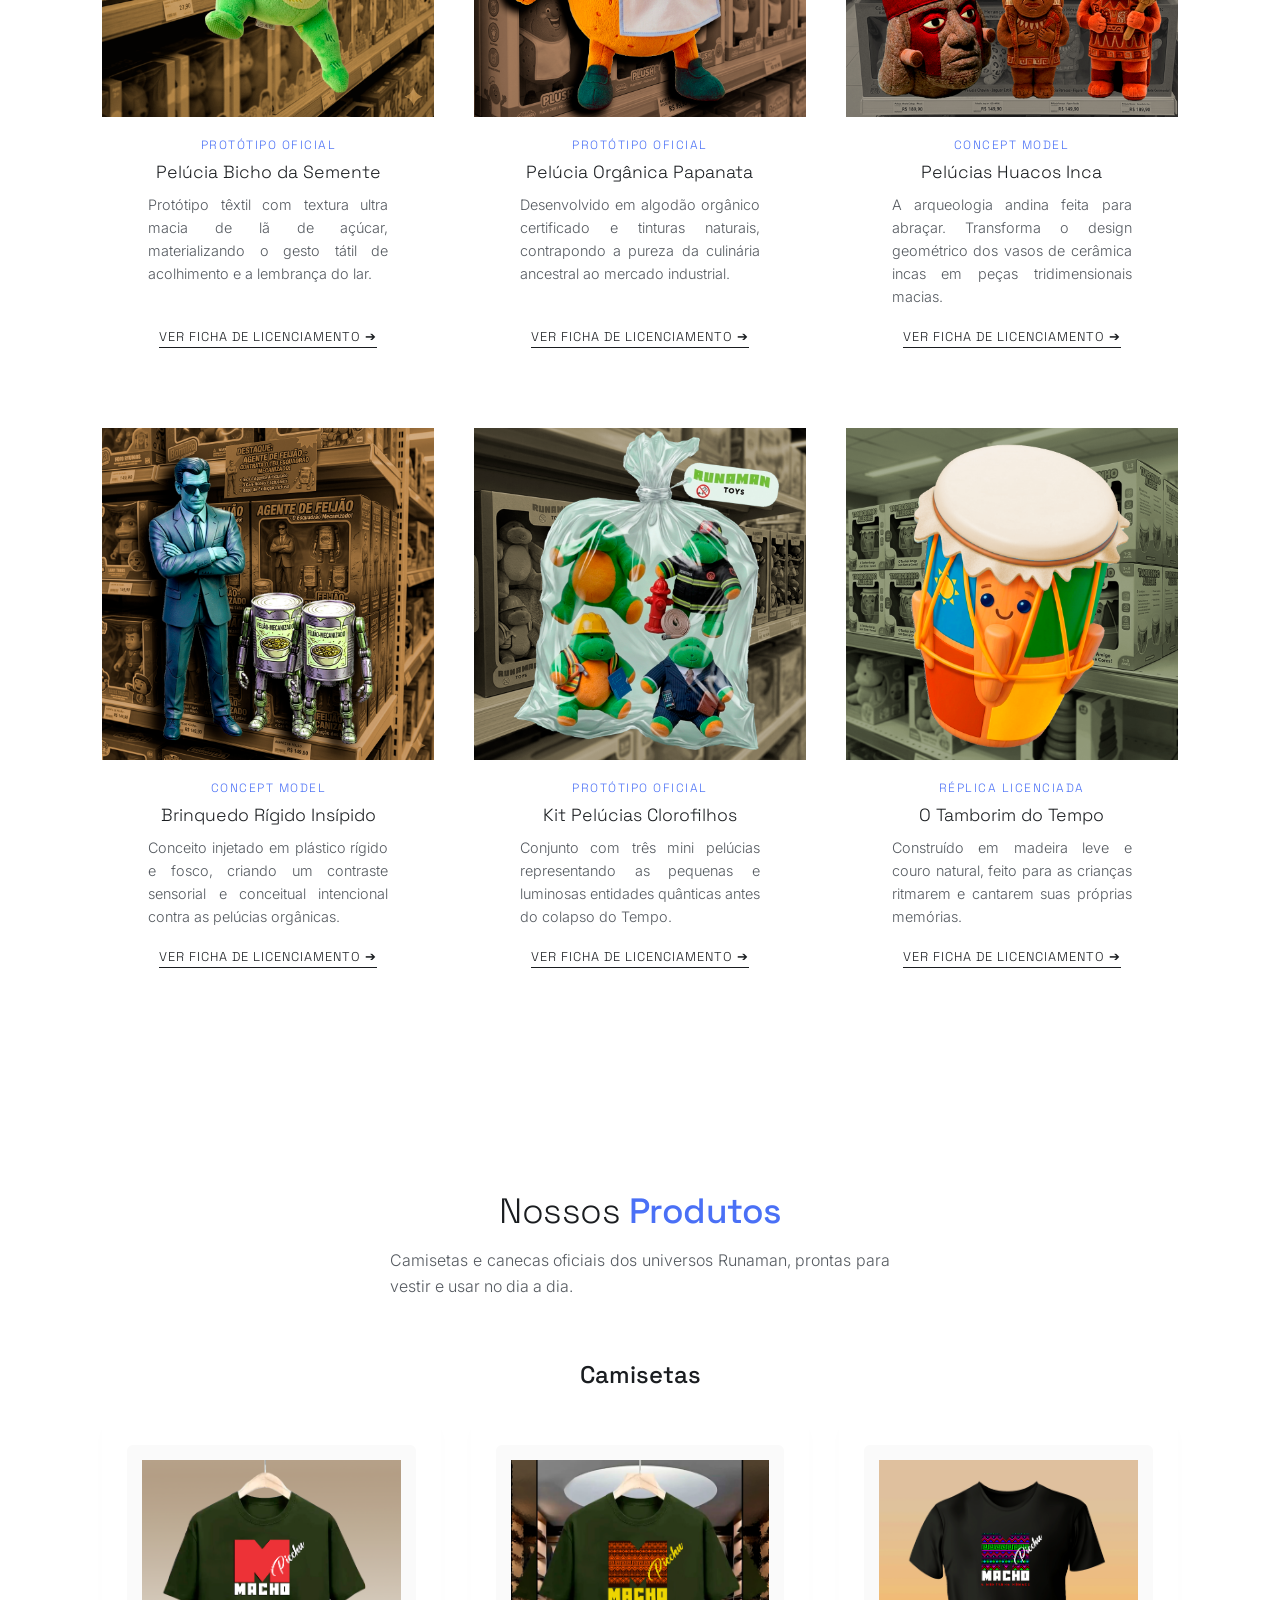
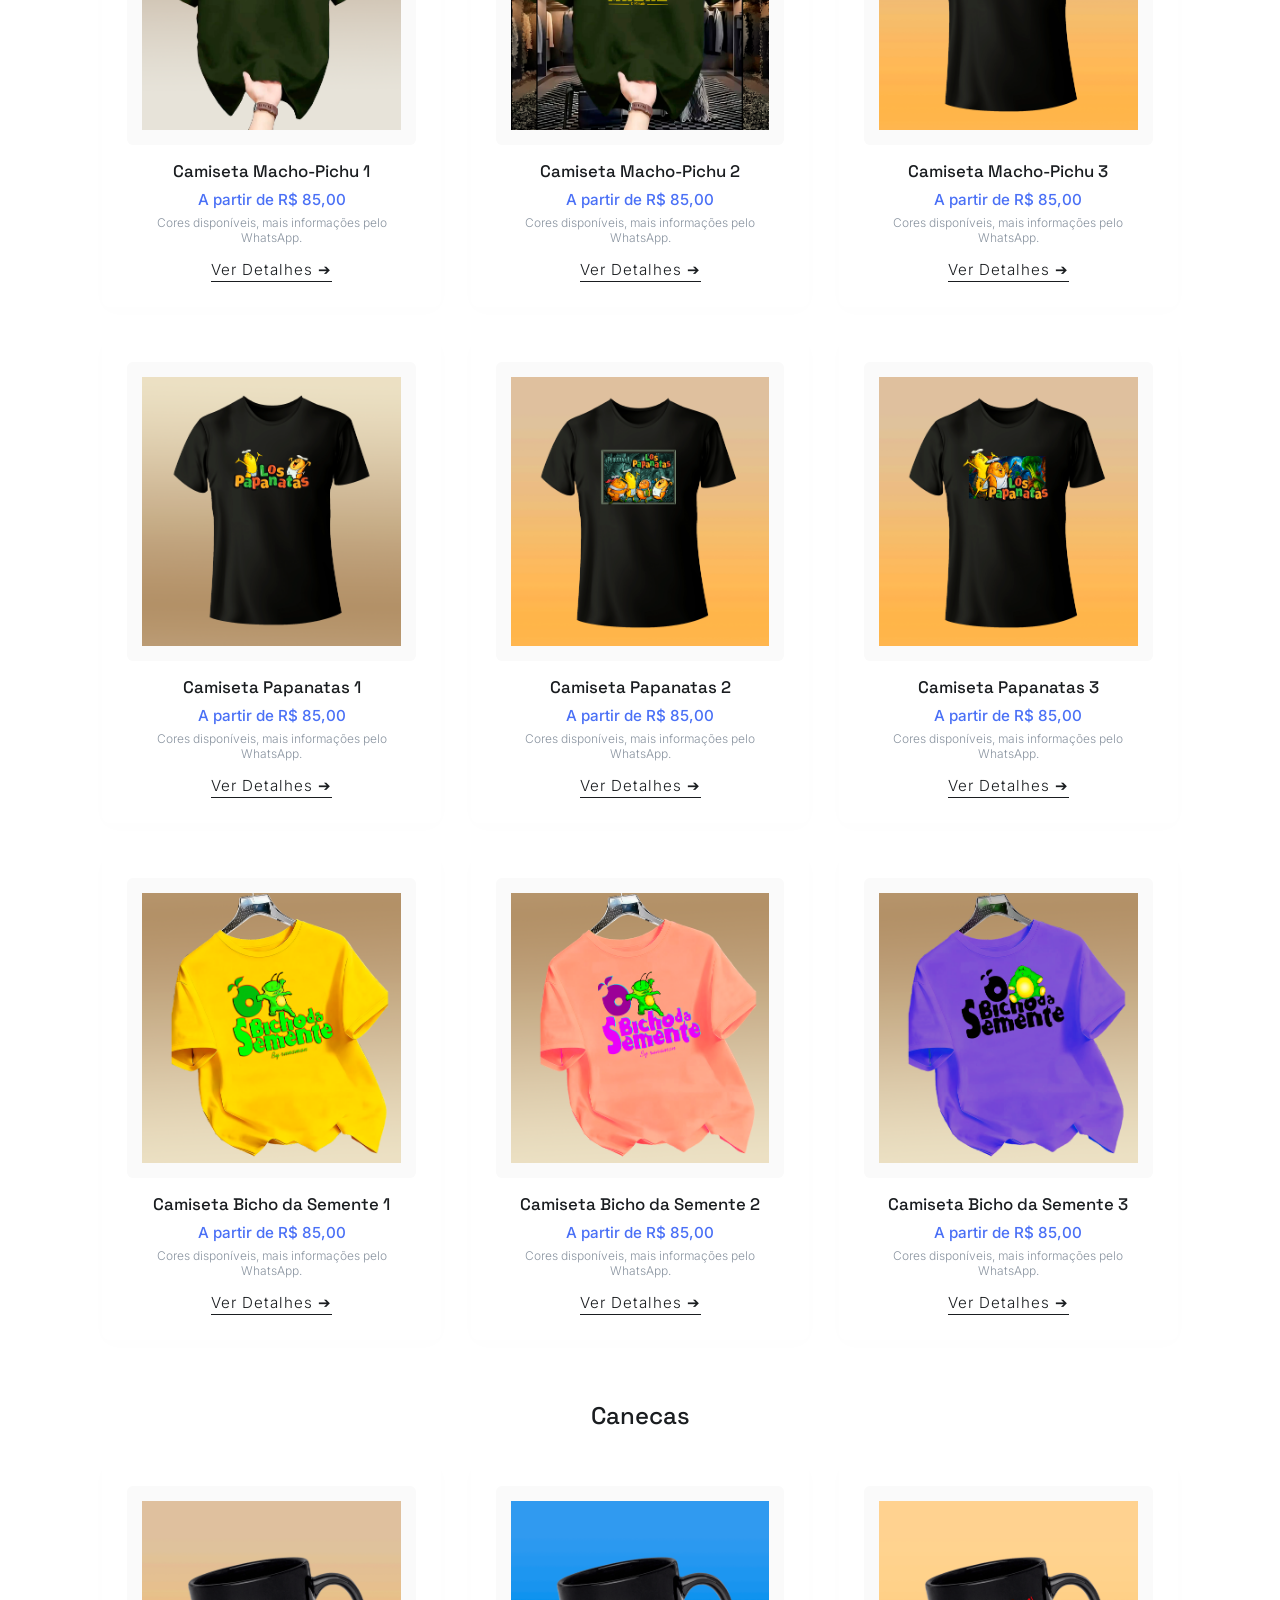
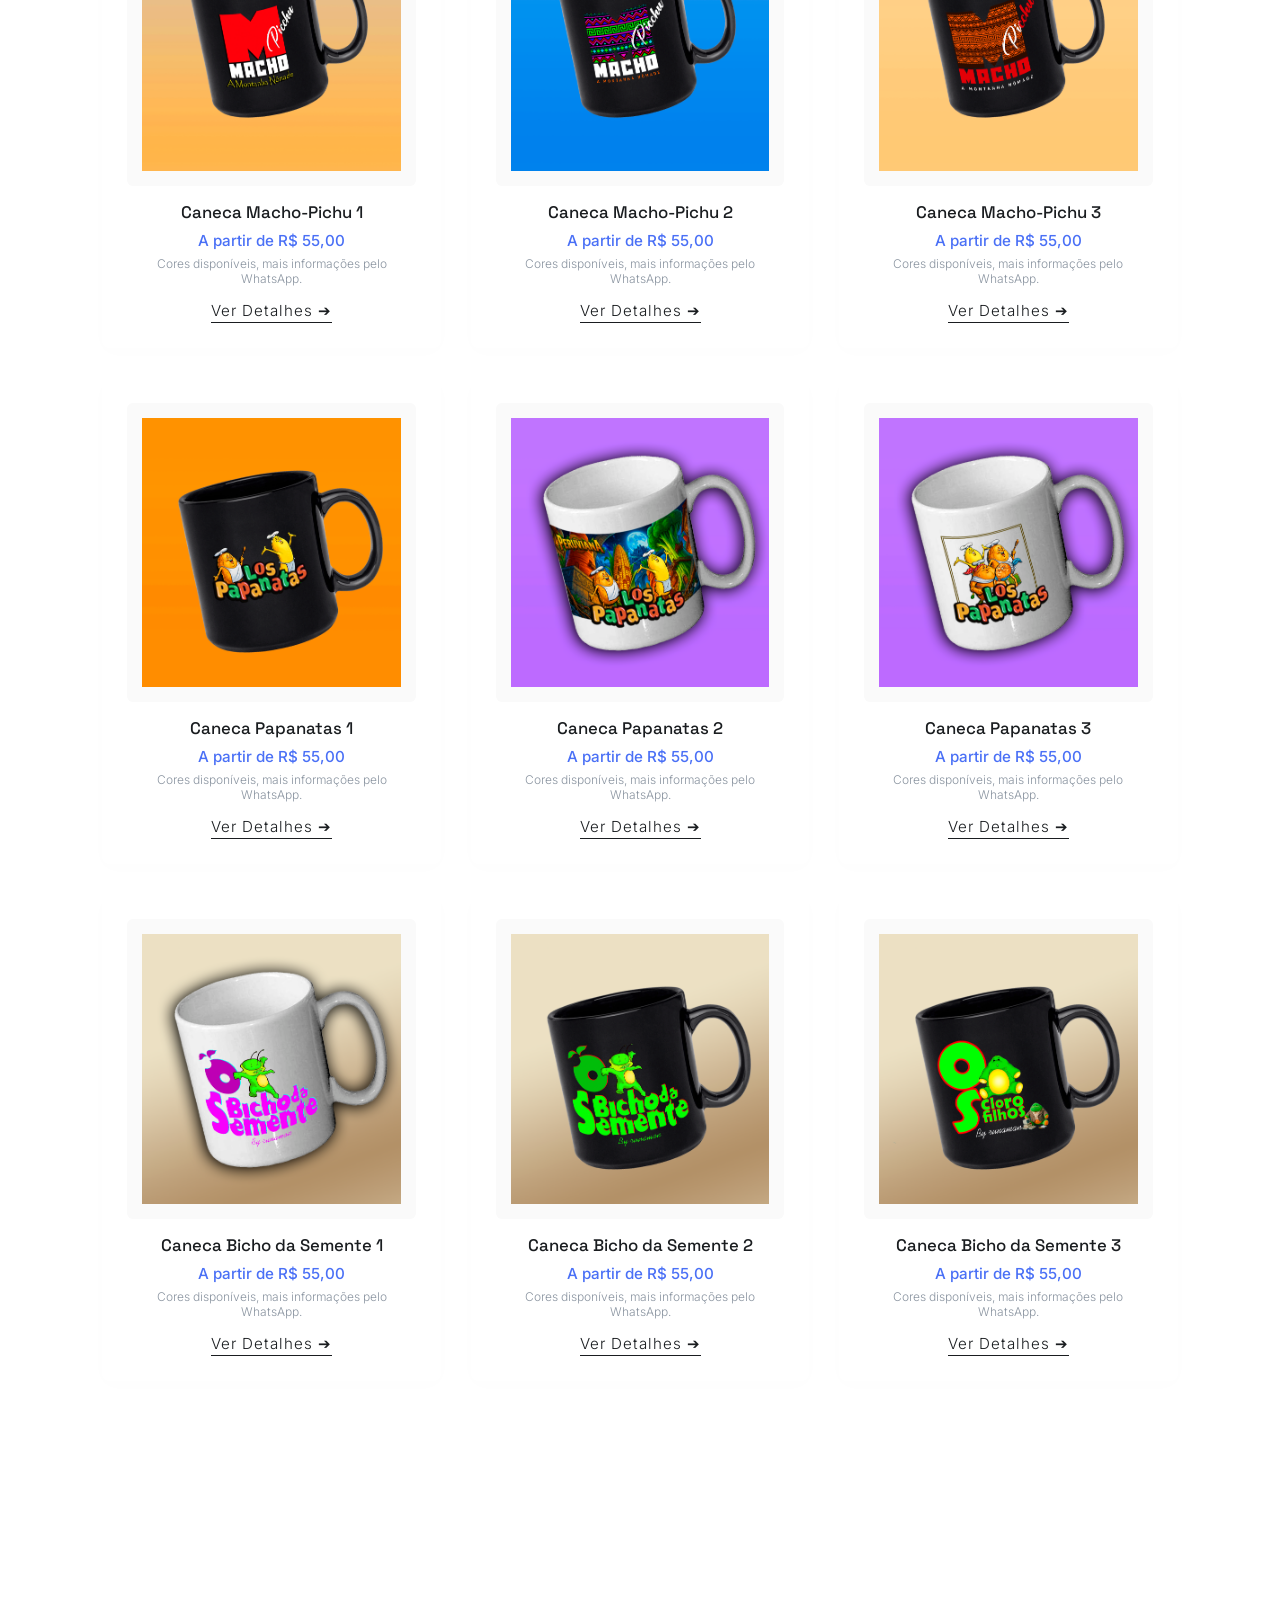
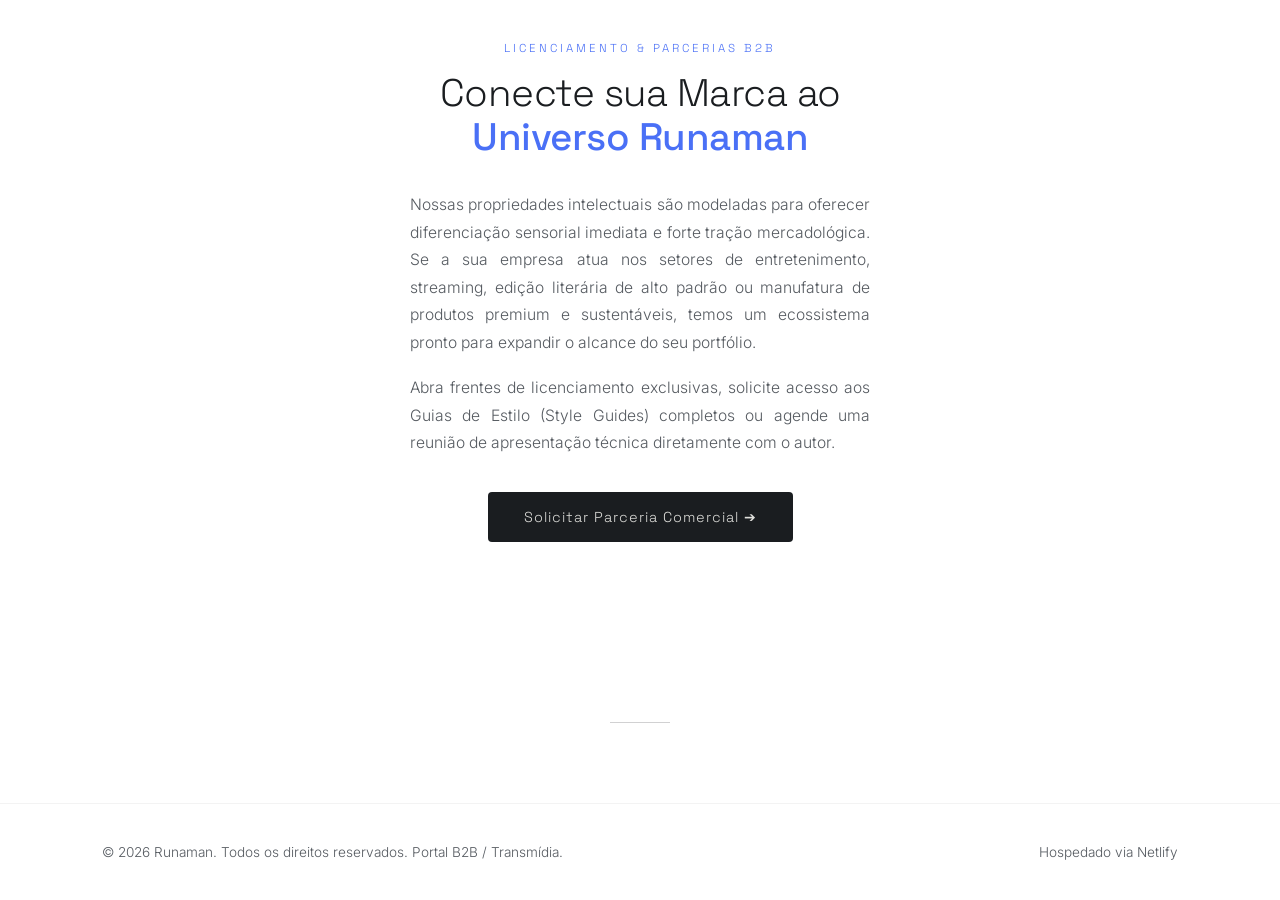
==== commit 09235434: "Add files via upload" ====
--- a/index.html
+++ b/index.html
@@ -32,7 +32,7 @@
 
         body {
             font-family: 'Inter', sans-serif;
-            background-color: #DFDFDB;
+            background-color: #FFFFFF;
             color: #1A1D20;
             overflow-x: hidden;
             font-weight: 300;
@@ -322,7 +322,7 @@
             position: relative;
             width: 100%;
             overflow: hidden;
-            aspect-ratio: 21 / 8;
+            aspect-ratio: 4 / 3;
             background: #F1F3F7;
             margin-top: 100px;
         }
@@ -400,6 +400,65 @@
         .carousel-dot.is-active {
             background: #FFFFFF;
             transform: scale(1.2);
+        }
+
+        /* ==========================================================================
+           CONVOCATÓRIA PARA INVESTIDORES
+           ========================================================================== */
+        .investor-cta {
+            padding: 70px 8%;
+            background-color: #FAFAFA;
+            text-align: center;
+        }
+
+        .investor-cta-inner {
+            max-width: 800px;
+            margin: 0 auto;
+        }
+
+        .investor-cta-title {
+            font-family: 'Space Grotesk', sans-serif;
+            font-size: 1.6rem;
+            font-weight: 500;
+            letter-spacing: -0.3px;
+            line-height: 1.3;
+            margin-bottom: 20px;
+            color: #1A1D20;
+        }
+
+        .investor-cta-text {
+            font-size: 1rem;
+            line-height: 1.75;
+            color: #555A60;
+            margin-bottom: 35px;
+            font-weight: 300;
+        }
+
+        .investor-cta-btn {
+            display: inline-flex;
+            align-items: center;
+            gap: 10px;
+            background-color: #25D366;
+            color: #FFFFFF;
+            padding: 16px 32px;
+            border-radius: 4px;
+            font-family: 'Space Grotesk', sans-serif;
+            font-size: 0.95rem;
+            letter-spacing: 0.5px;
+            transition: all 0.3s;
+        }
+
+        .investor-cta-btn svg {
+            width: 20px;
+            height: 20px;
+            fill: #FFFFFF;
+            flex-shrink: 0;
+        }
+
+        .investor-cta-btn:hover {
+            transform: translateY(-2px);
+            box-shadow: 0 10px 25px rgba(37, 211, 102, 0.3);
+            background-color: #1DAF54;
         }
 
         /* ==========================================================================
@@ -1190,6 +1249,28 @@
             <button class="carousel-dot is-active" data-slide="0" aria-label="Ir para o banner 1"></button>
             <button class="carousel-dot" data-slide="1" aria-label="Ir para o banner 2"></button>
             <button class="carousel-dot" data-slide="2" aria-label="Ir para o banner 3"></button>
+        </div>
+    </section>
+
+    <!-- =====================================================================
+         CONVOCATÓRIA PARA INVESTIDORES
+         ===================================================================== -->
+    <section class="investor-cta">
+        <div class="investor-cta-inner">
+            <h2 class="investor-cta-title">Propriedades Intelectuais Transmídia Prontas para Investimento e Escala Global.</h2>
+            <p class="investor-cta-text">
+                Concebemos universos autorais originais — como Los Papanatas, Macho-Picchu e O Bicho da Semente —
+                modelados sob o rigor técnico da animação clássica de padrão internacional e estruturados para o
+                mercado global de licenciamento e streaming. Nossos projetos encontram-se em estágio de pré-produção
+                avançada, criativamente validados e financeiramente estruturados. Por questões de proteção de
+                propriedade intelectual (IP), o acesso às nossas Pitch Bibles, Style Guides e cronogramas de
+                produção é restrito e disponibilizado sob demanda para investidores, coprodutores e players do
+                setor B2B.
+            </p>
+            <a href="https://wa.me/5511970387368?text=Ol%C3%A1%2C%20visitei%20o%20site%20da%20Runaman%20e%20gostaria%20de%20conversar%20sobre%20as%20oportunidades%20de%20investimento%20e%20solicitar%20acesso%20%C3%A0s%20Pitch%20Bibles%20dos%20projetos." target="_blank" class="investor-cta-btn">
+                <svg viewBox="0 0 24 24"><path d="M17.472 14.382c-.297-.149-1.758-.867-2.03-.967-.273-.099-.471-.148-.67.15-.197.297-.767.966-.94 1.164-.173.199-.347.223-.644.075-.297-.15-1.255-.463-2.39-1.475-.883-.788-1.48-1.761-1.653-2.059-.173-.297-.018-.458.13-.606.134-.133.298-.347.446-.52.149-.174.198-.298.298-.497.099-.198.05-.371-.025-.52-.075-.149-.669-1.612-.916-2.207-.242-.579-.487-.5-.669-.51-.173-.008-.371-.01-.57-.01-.198 0-.52.074-.792.372-.272.297-1.04 1.016-1.04 2.479 0 1.462 1.065 2.875 1.213 3.074.148.198 2.096 3.2 5.077 4.487.709.306 1.262.489 1.694.626.712.226 1.36.194 1.872.118.571-.085 1.758-.719 2.006-1.413.248-.694.248-1.289.173-1.413-.074-.124-.272-.198-.57-.347z"/><path d="M12.001 2.001c-5.514 0-9.999 4.485-9.999 9.999 0 1.762.462 3.482 1.34 4.995L2 22l5.144-1.35a9.96 9.96 0 0 0 4.857 1.237h.004c5.514 0 9.999-4.485 9.999-9.999 0-2.671-1.04-5.182-2.928-7.07A9.936 9.936 0 0 0 12.001 2.001zm0 18.164h-.003a8.19 8.19 0 0 1-4.17-1.142l-.299-.177-3.055.801.816-2.978-.195-.306a8.146 8.146 0 0 1-1.257-4.363c0-4.513 3.672-8.185 8.187-8.185a8.13 8.13 0 0 1 5.789 2.398 8.126 8.126 0 0 1 2.397 5.79c-.002 4.514-3.674 8.162-8.21 8.162z"/></svg>
+                Solicitar Pitch Bibles via WhatsApp
+            </a>
         </div>
     </section>
 
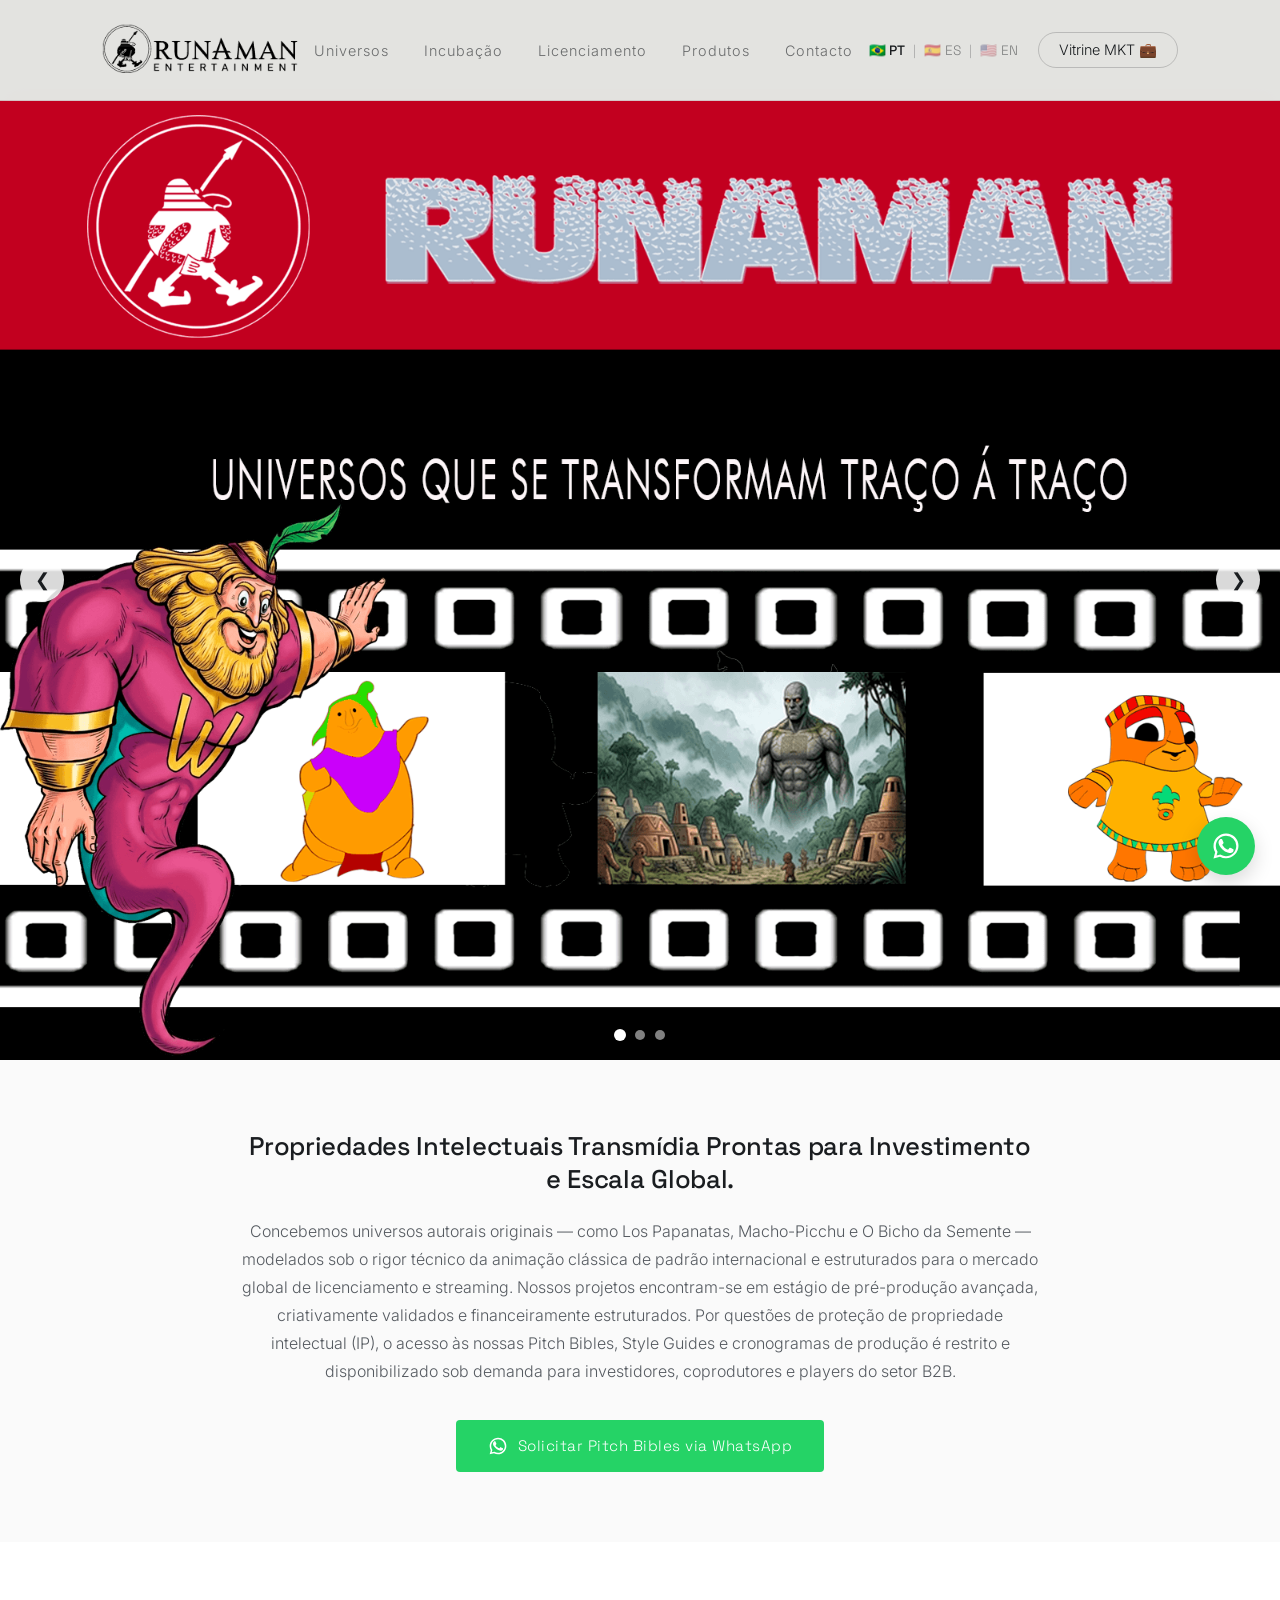
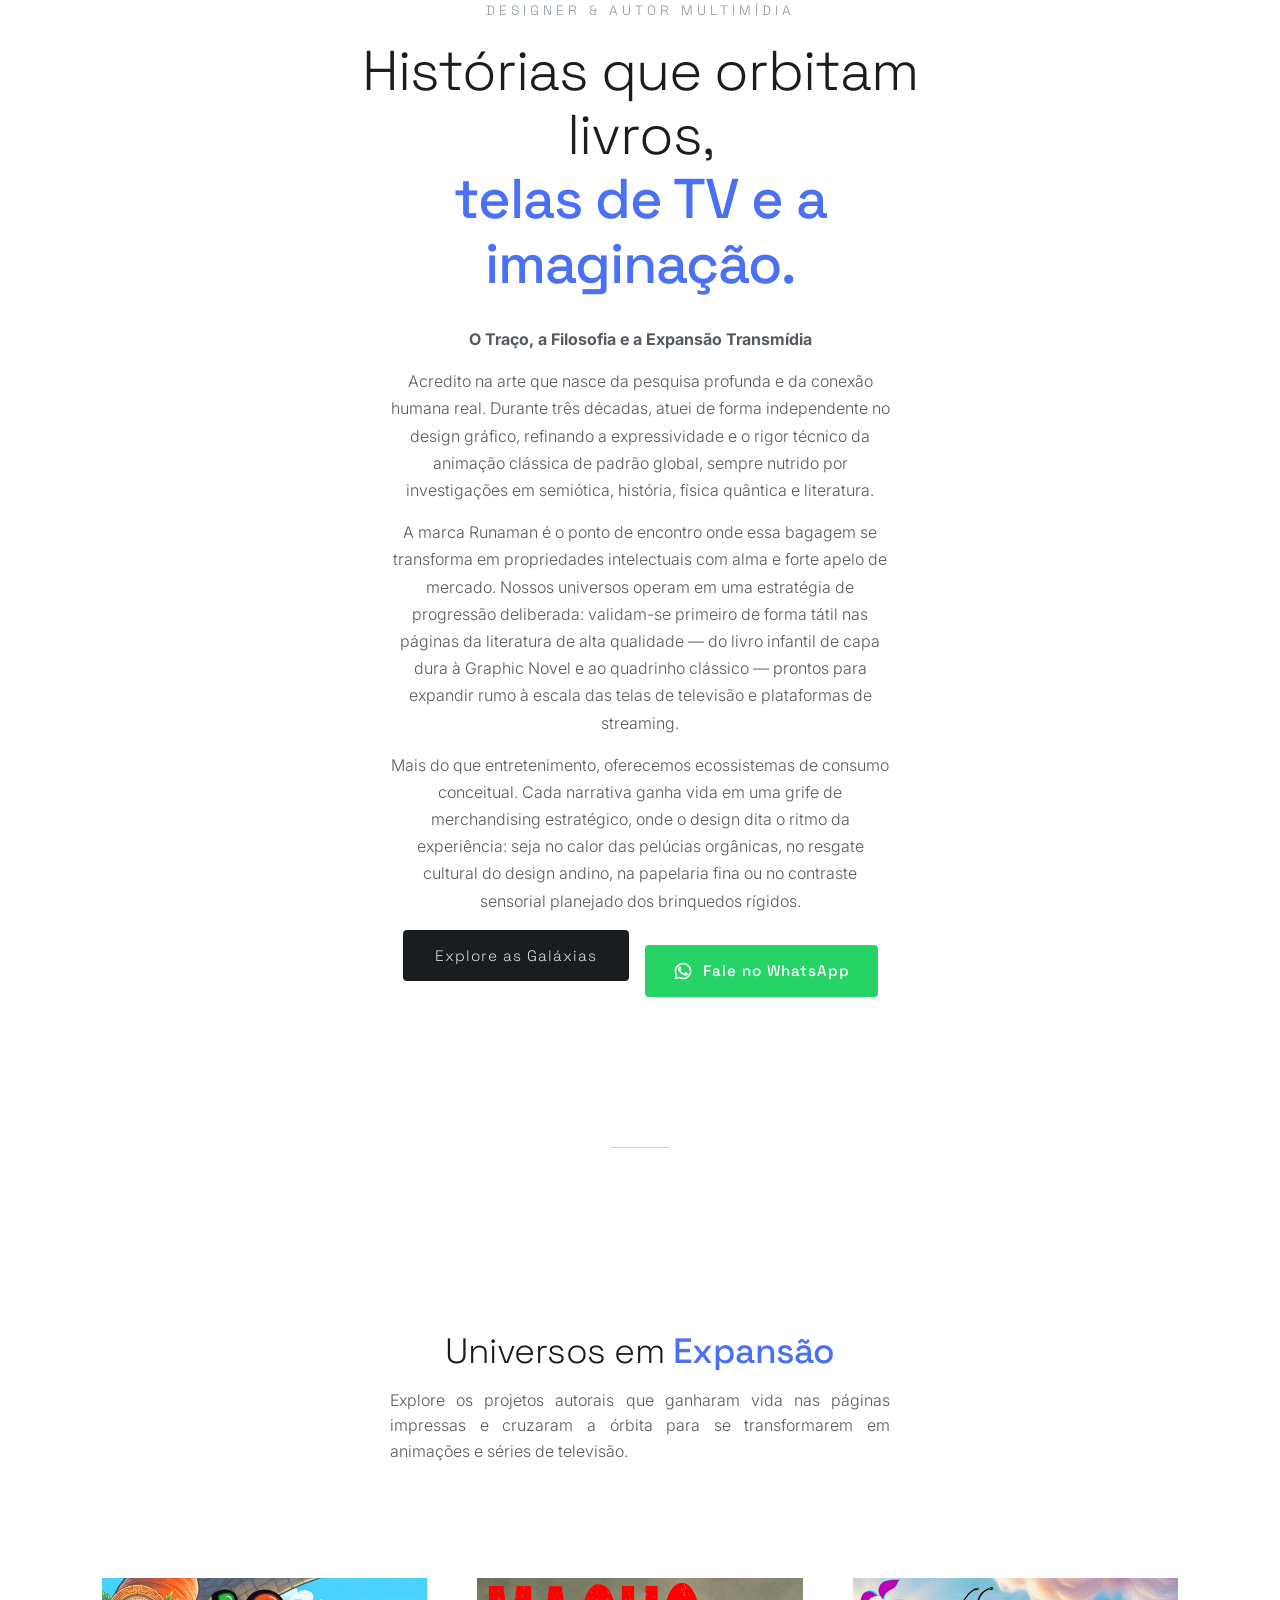
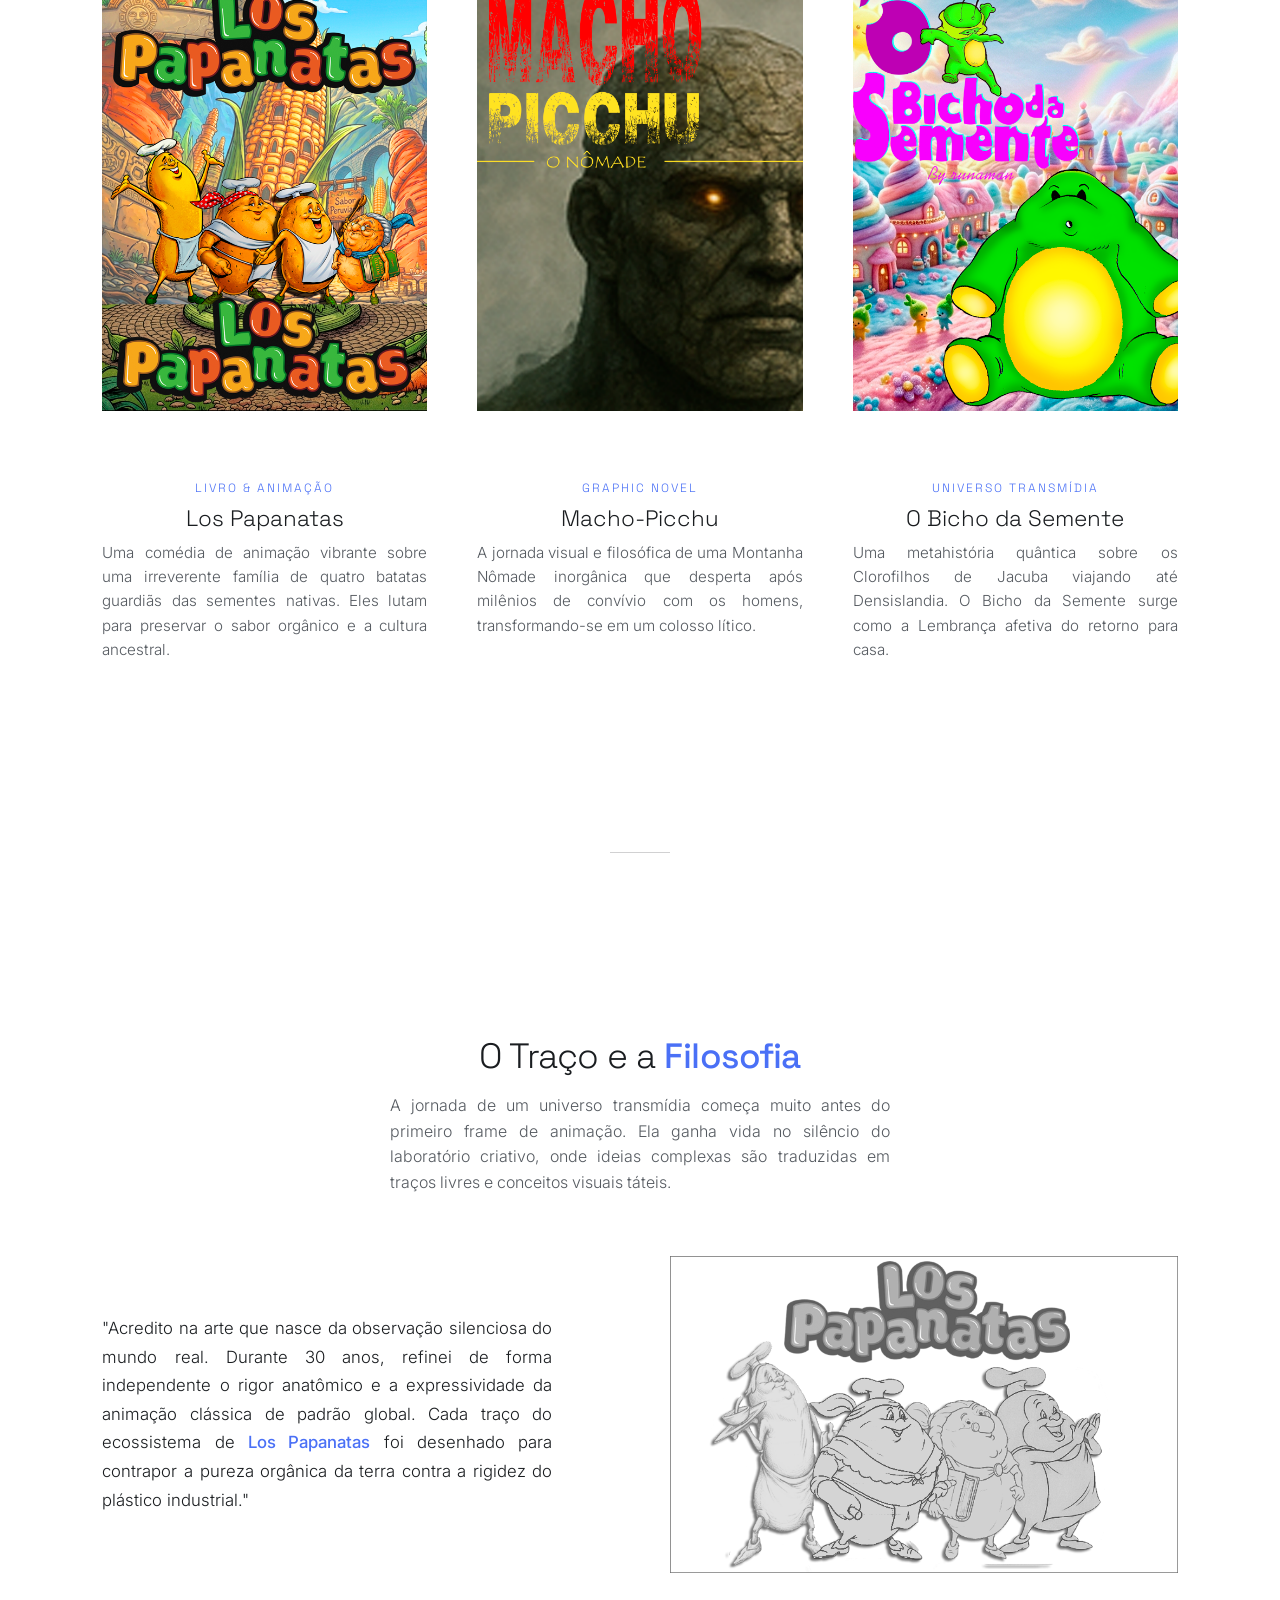
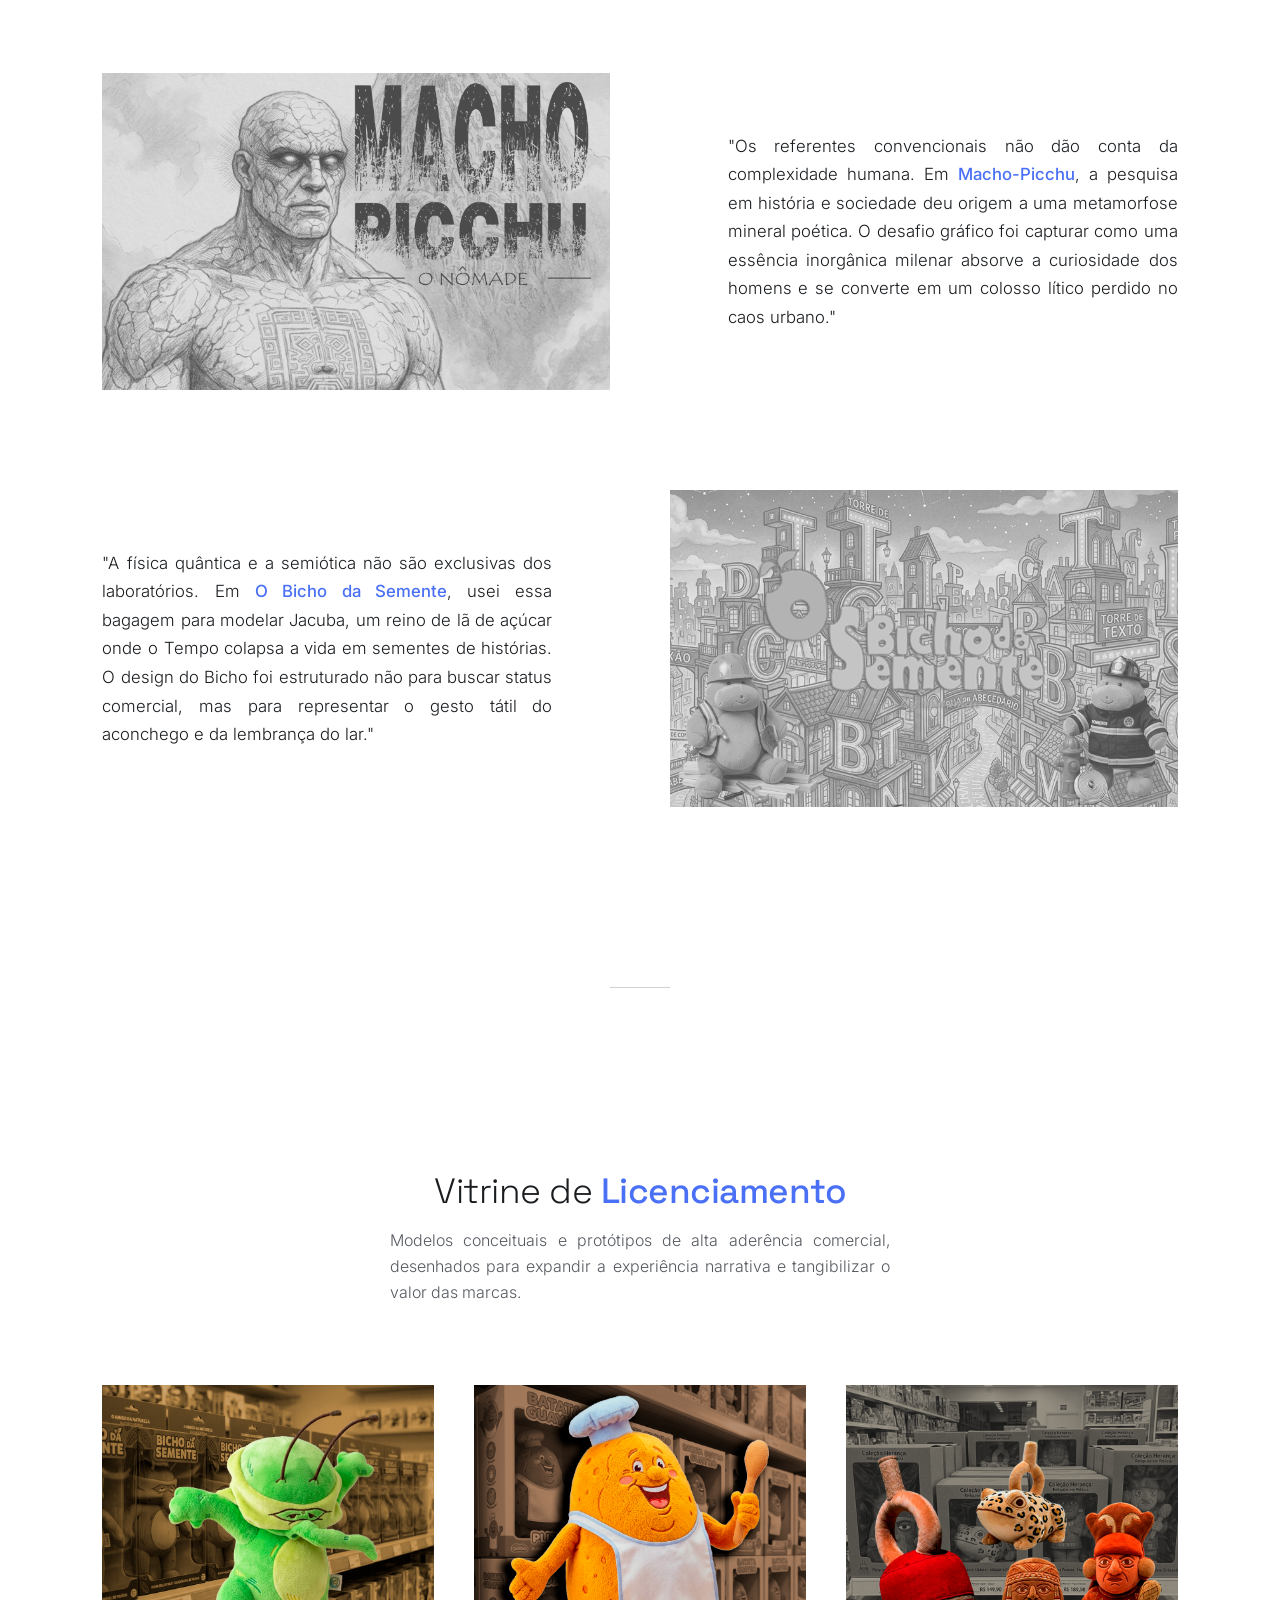
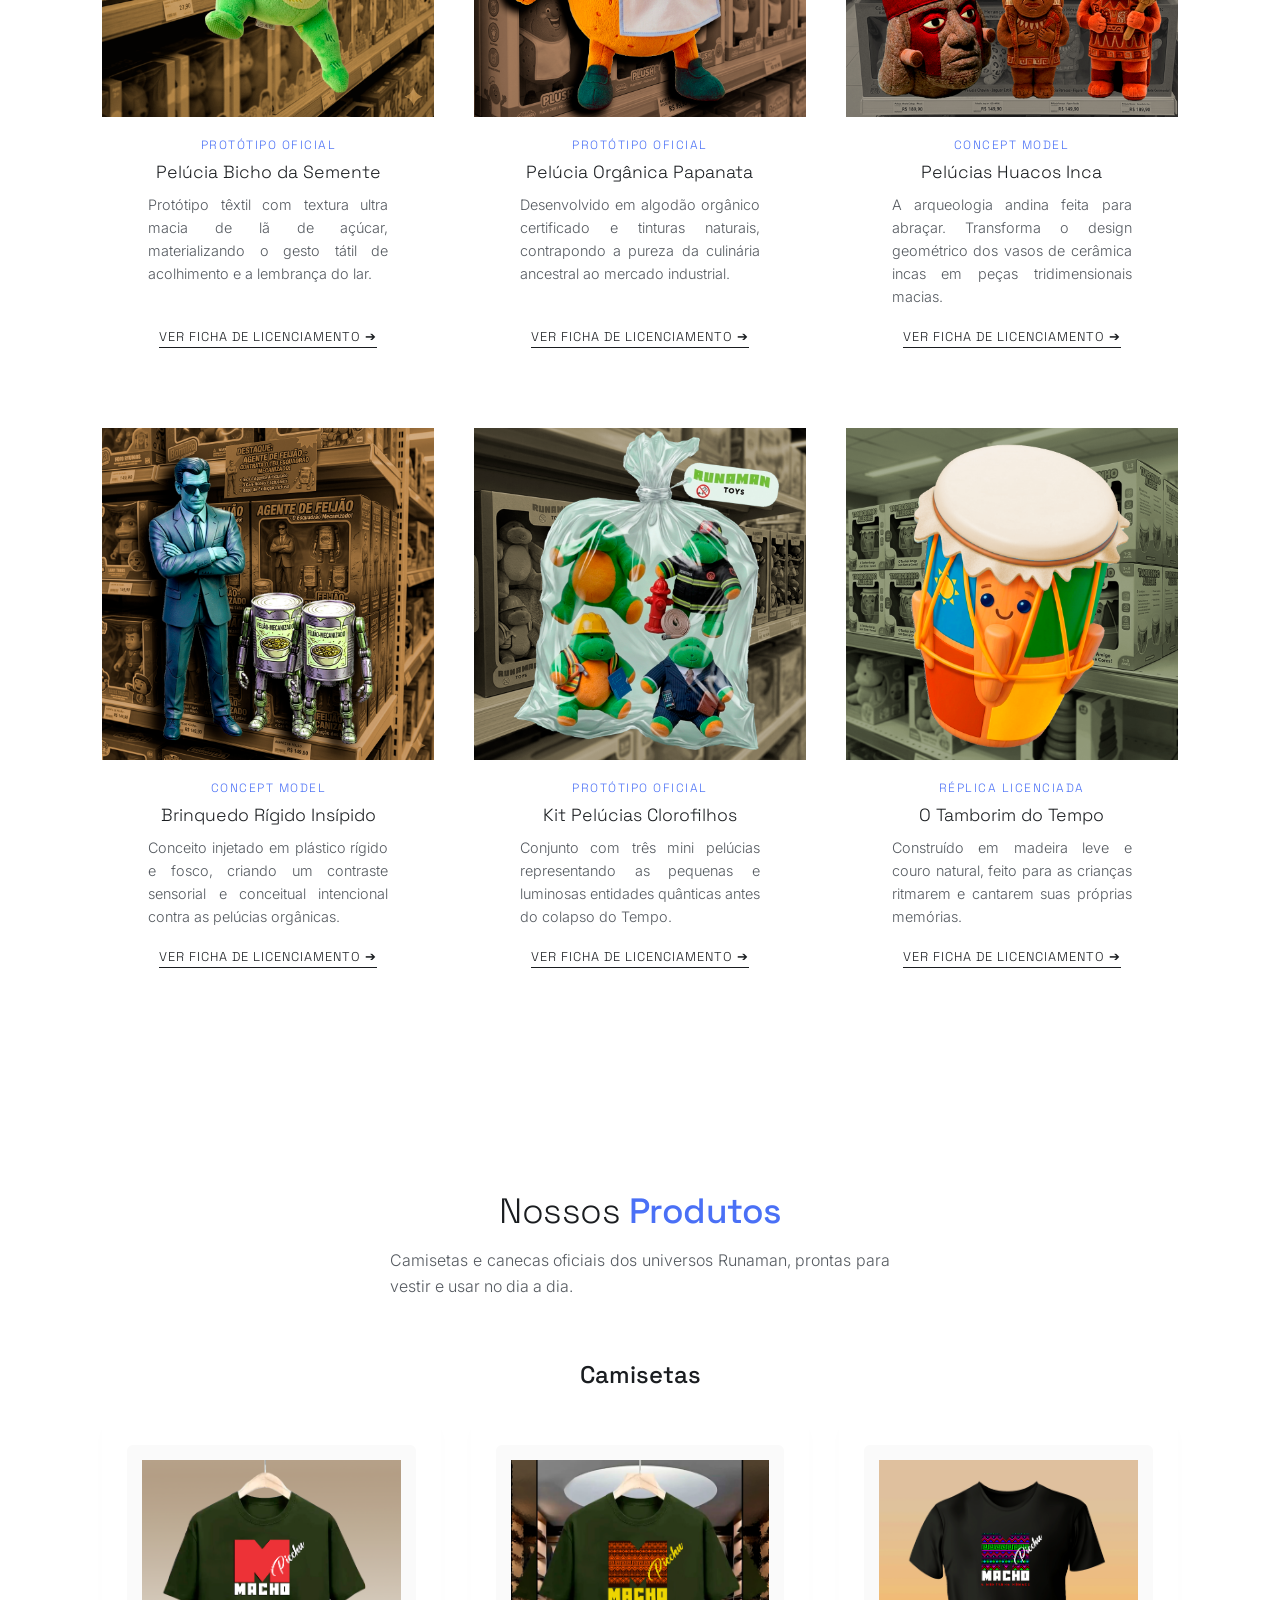
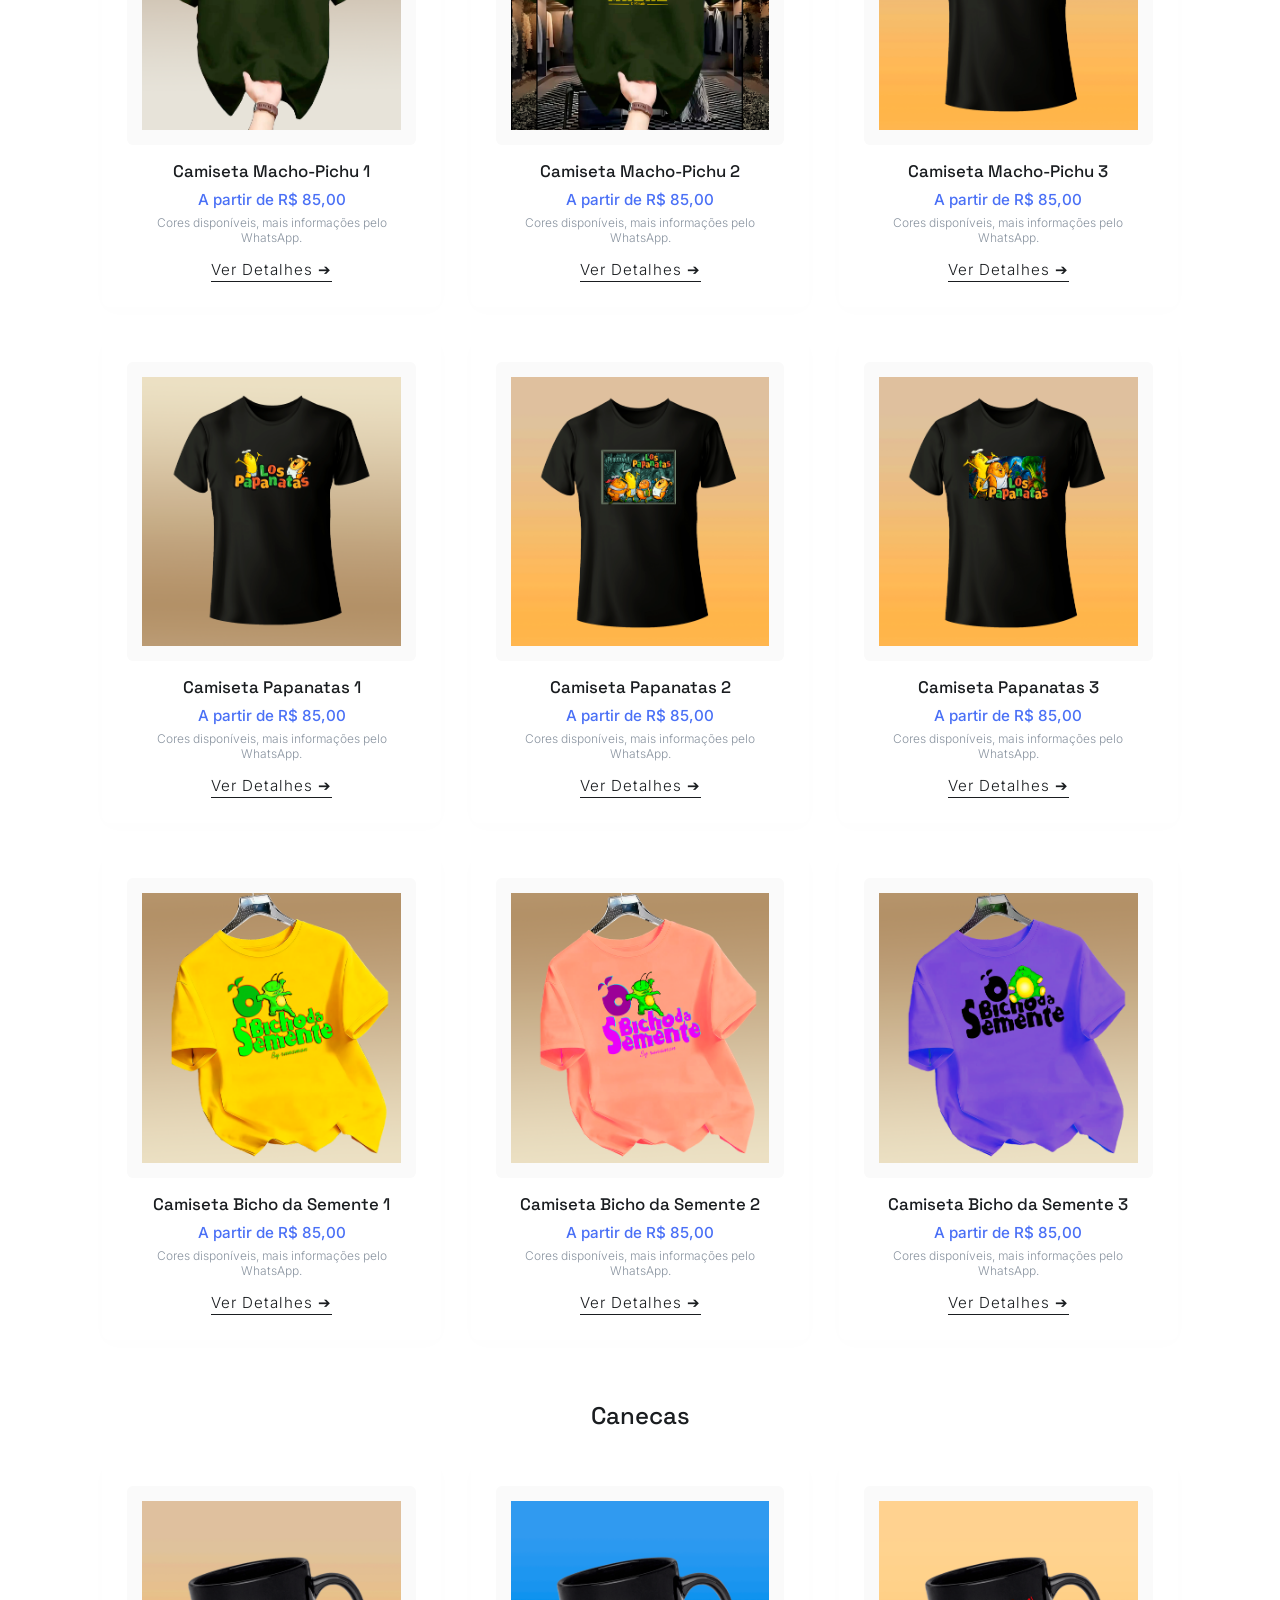
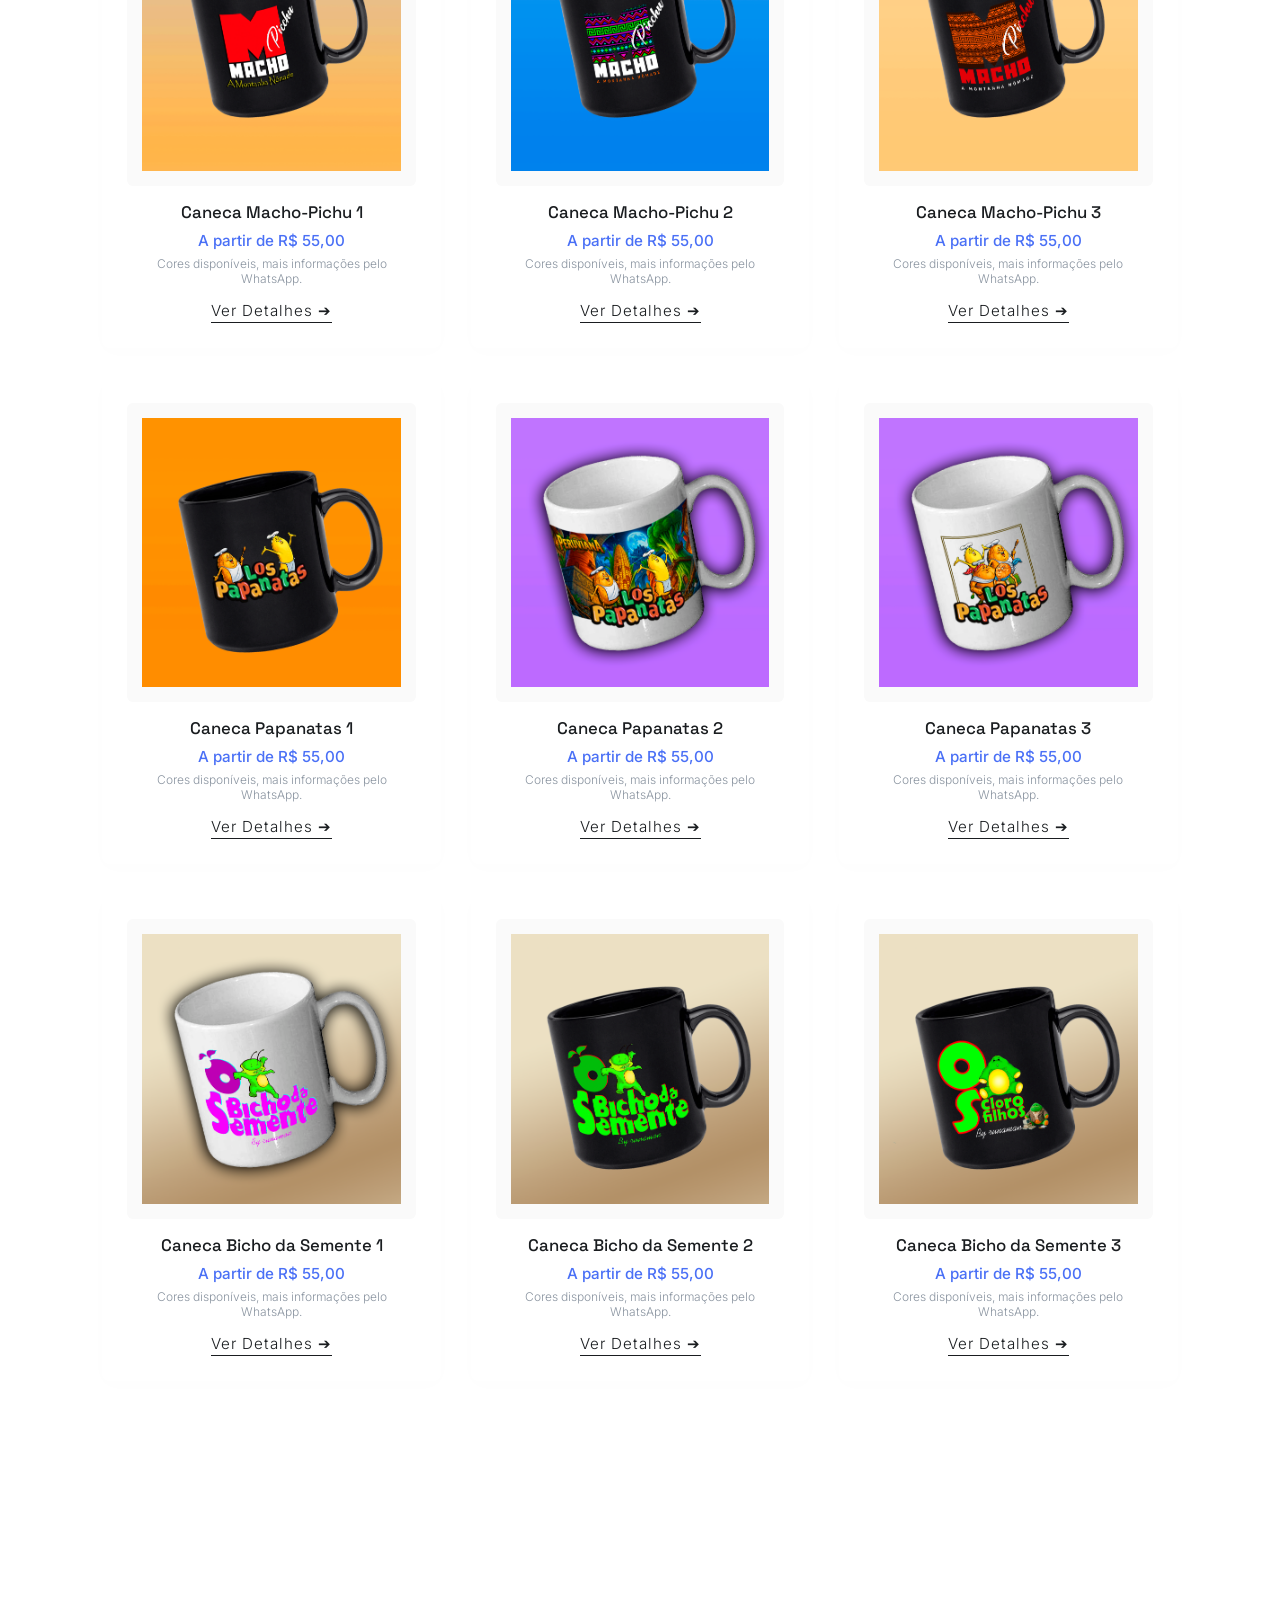
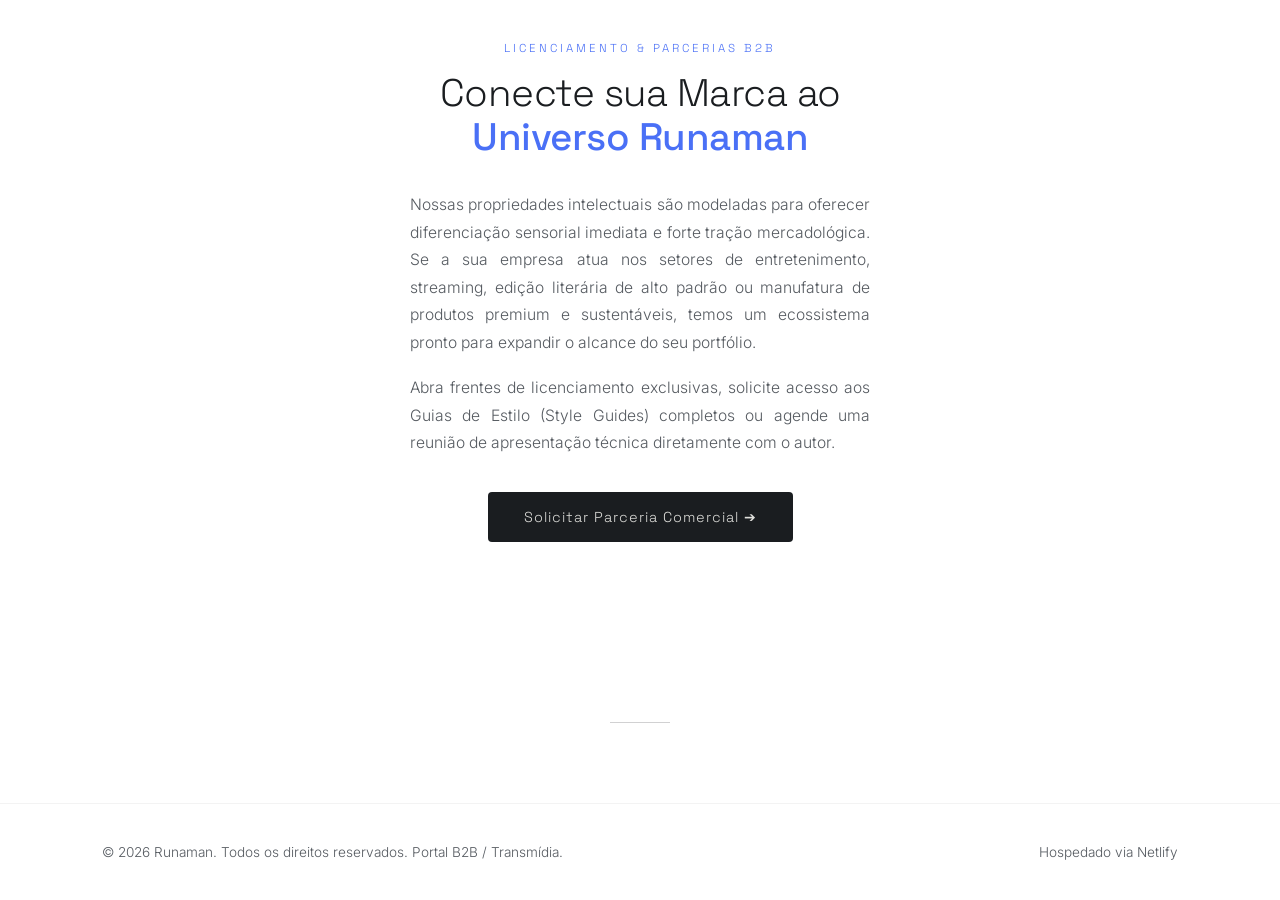
==== commit d75f86b7: "Update project description in index.html" ====
--- a/index.html
+++ b/index.html
@@ -1359,7 +1359,7 @@
                     <span class="project-meta">Universo Transmídia</span>
                     <h3 class="project-name">O Bicho da Semente</h3>
                     <p class="project-desc">
-                        Uma metahistória quântica sobre os Clorofilhos de Jacuba viajando até Tampo-Tock.
+                        Uma metahistória quântica sobre os Clorofilhos de Jacuba viajando até Densislandia.
                         O Bicho da Semente surge como a Lembrança afetiva do retorno para casa.
                     </p>
                 </div>
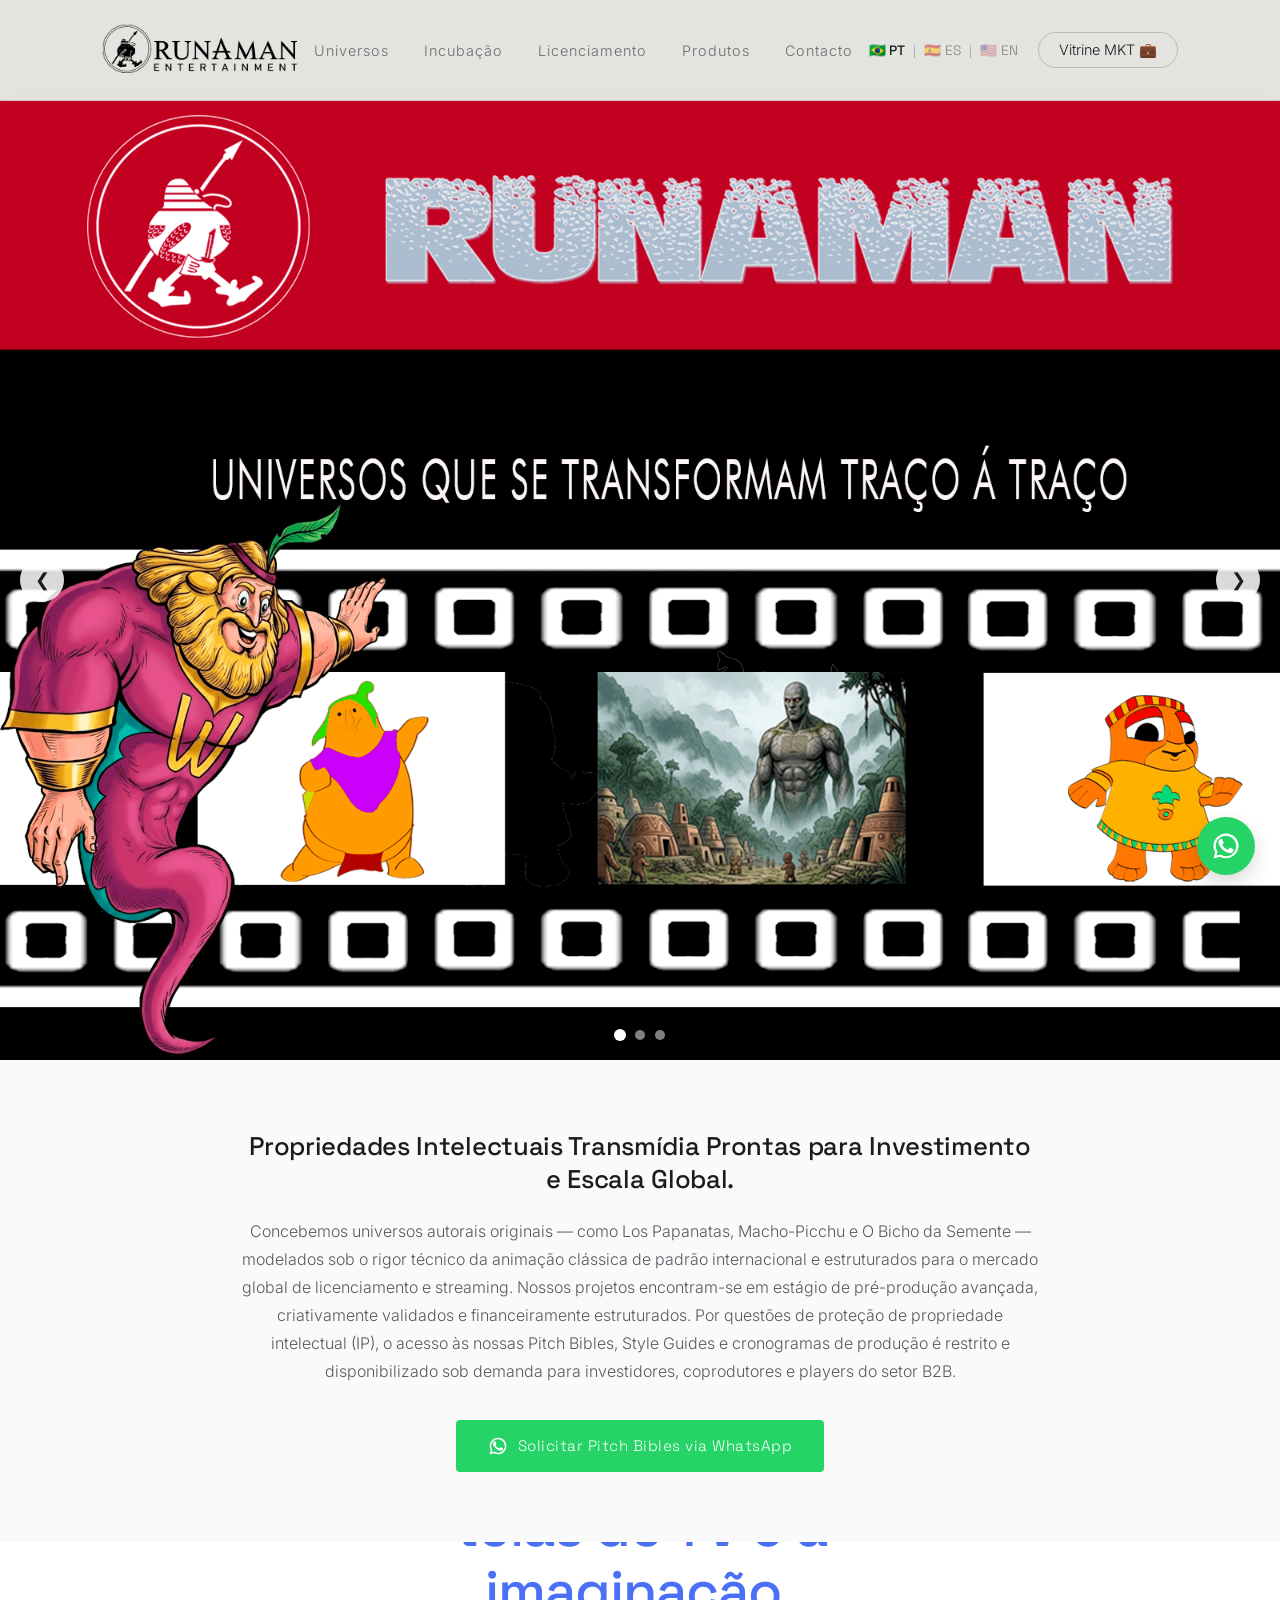
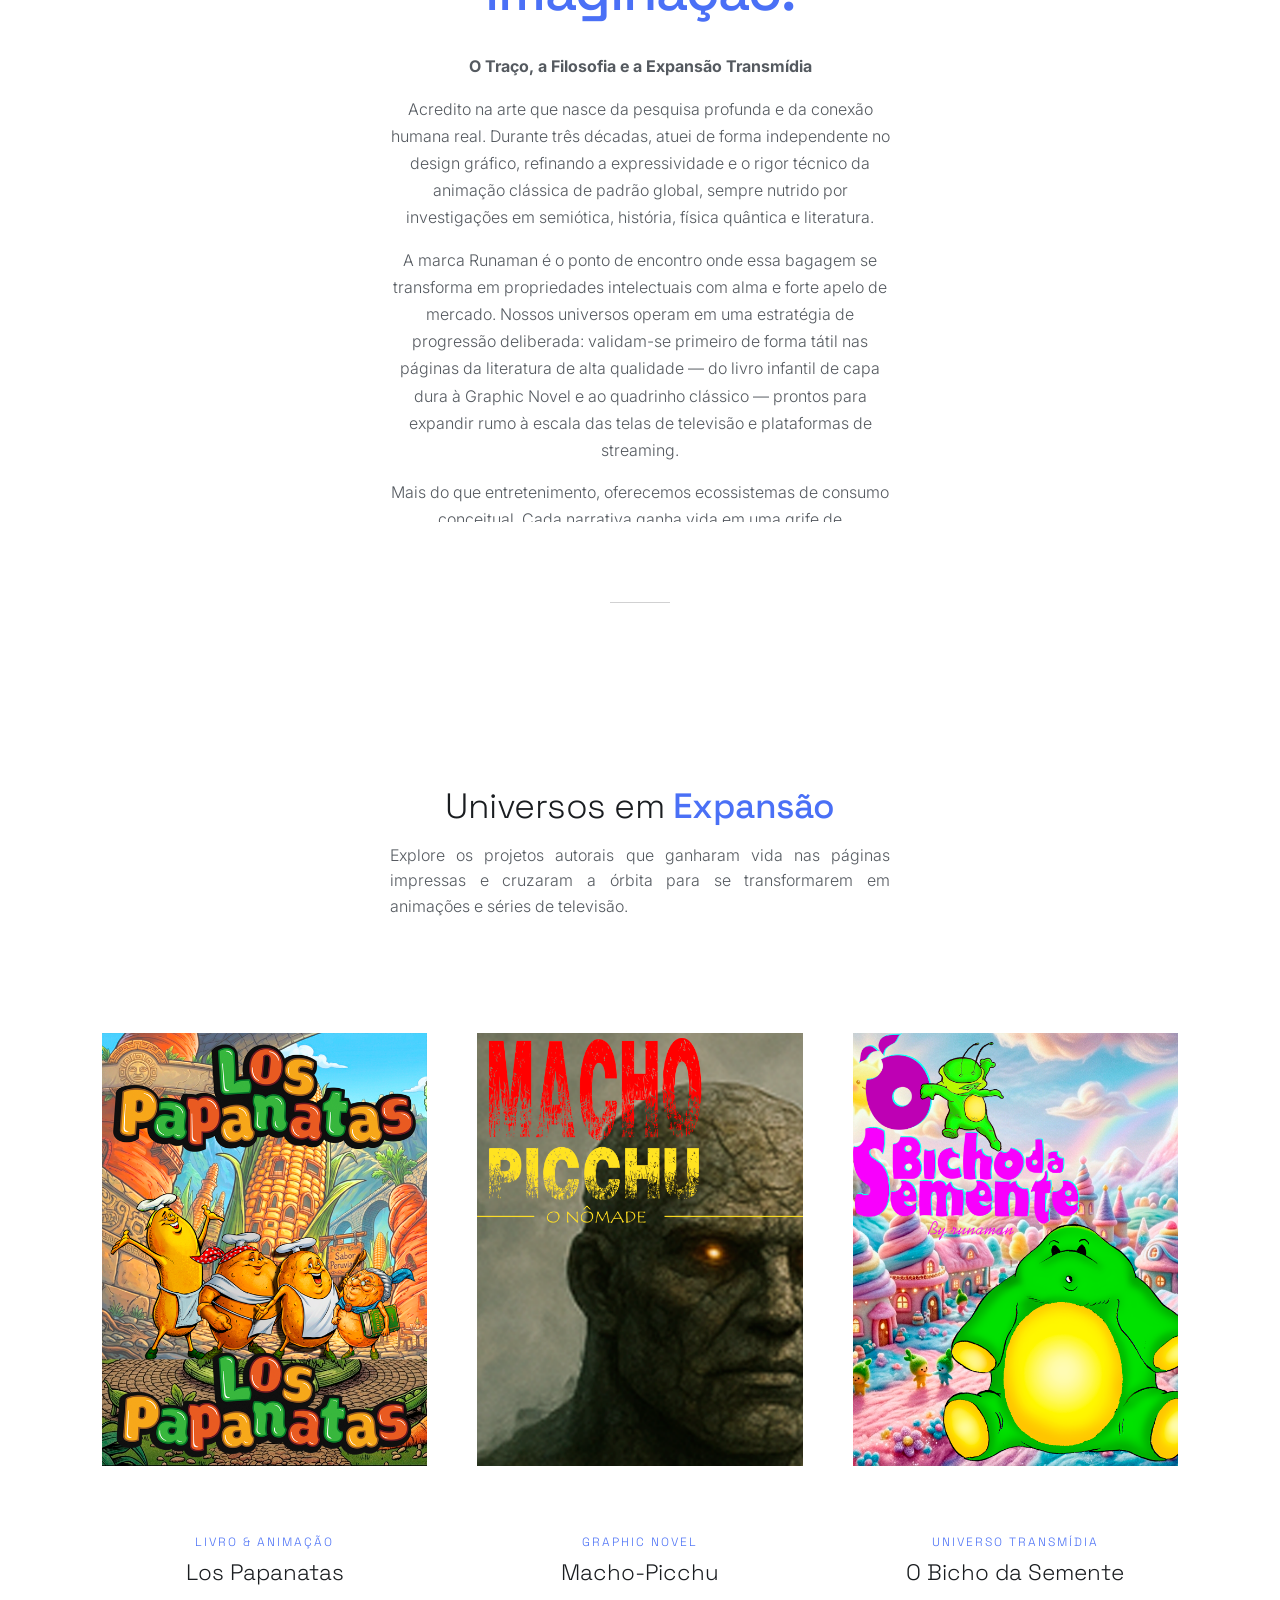
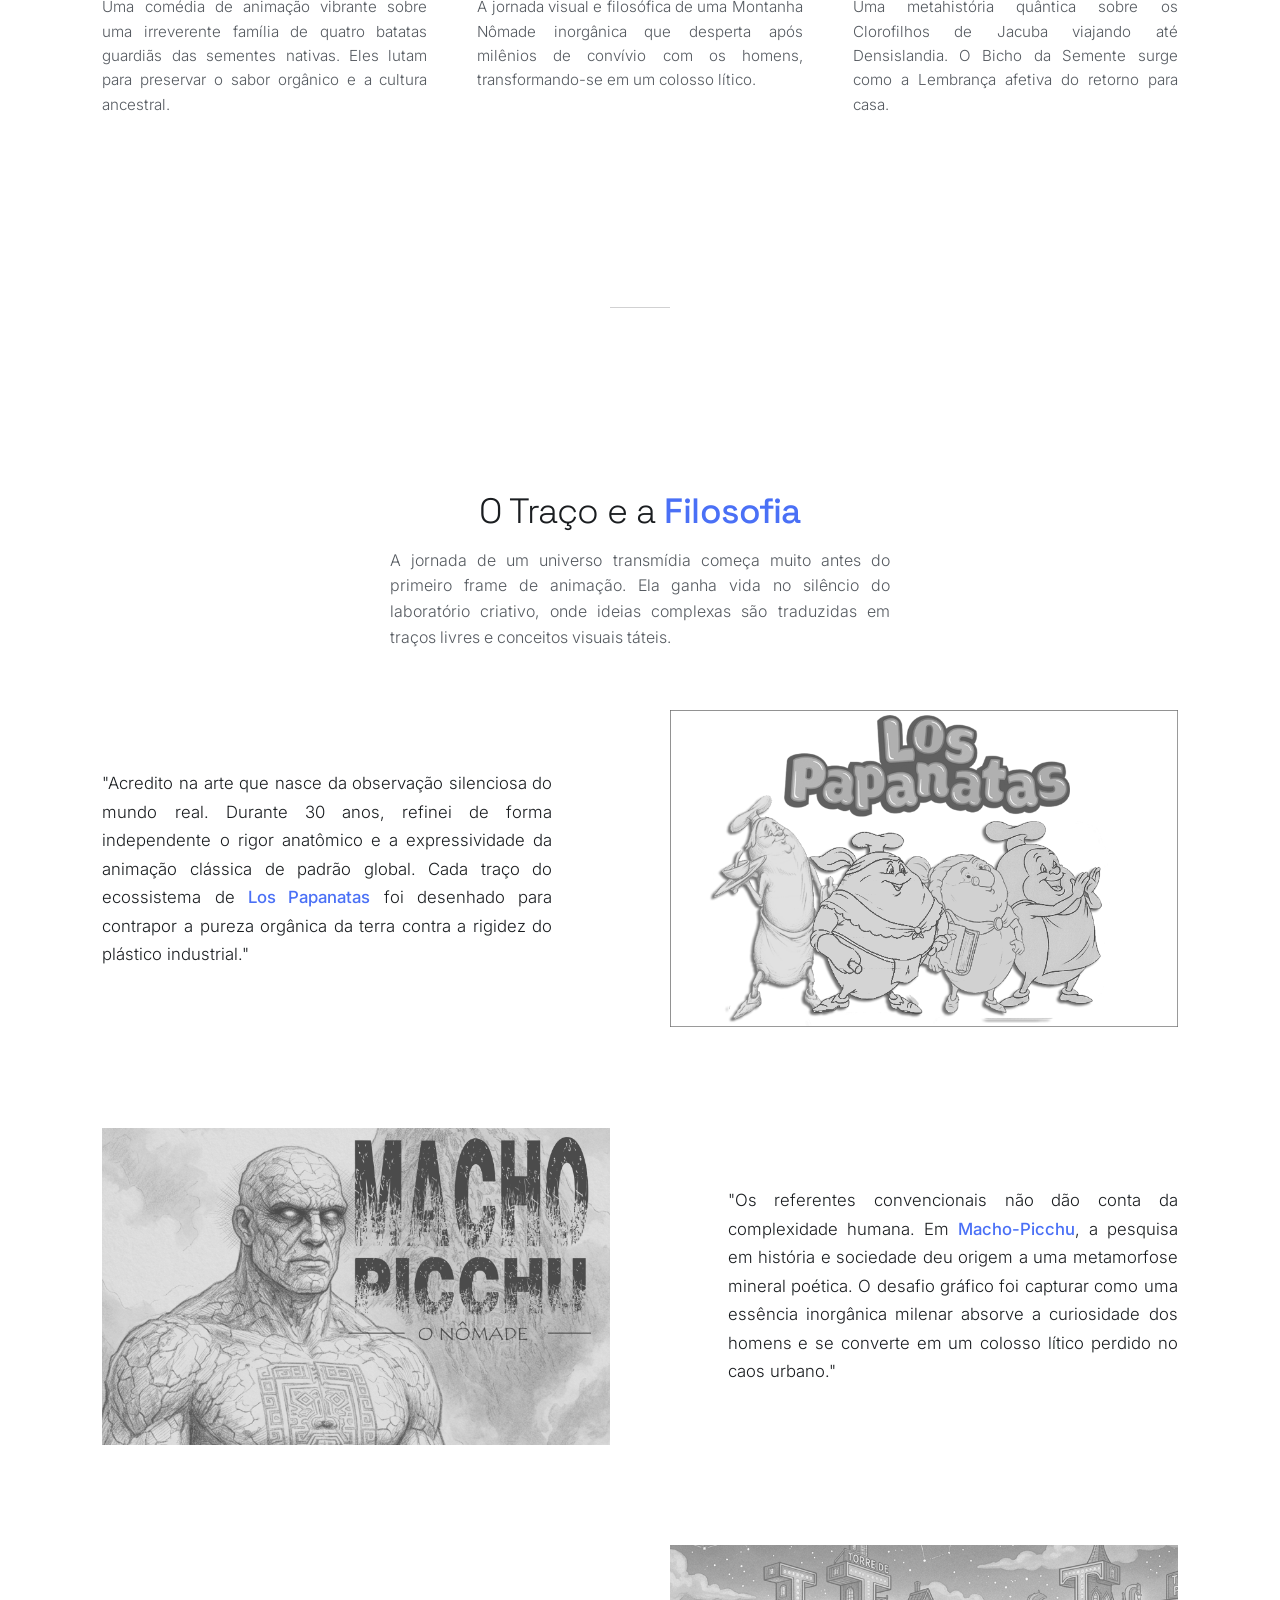
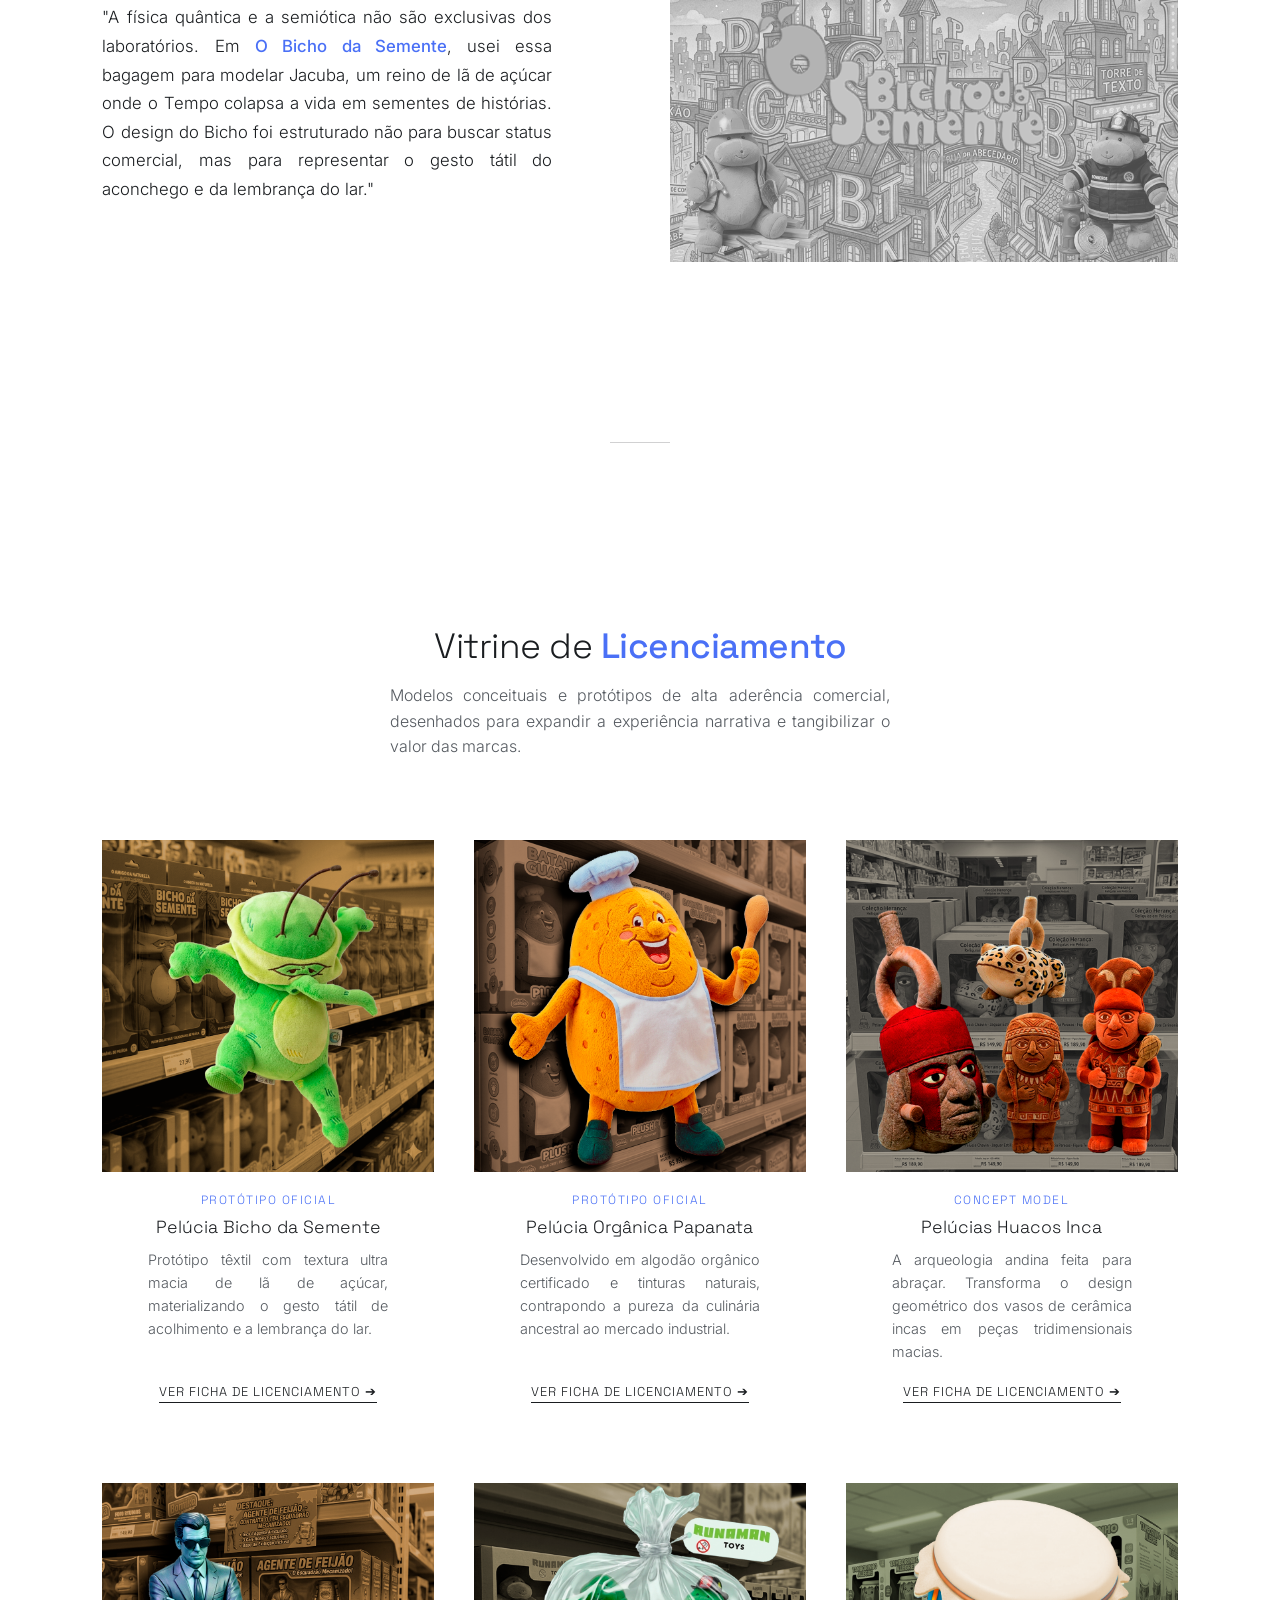
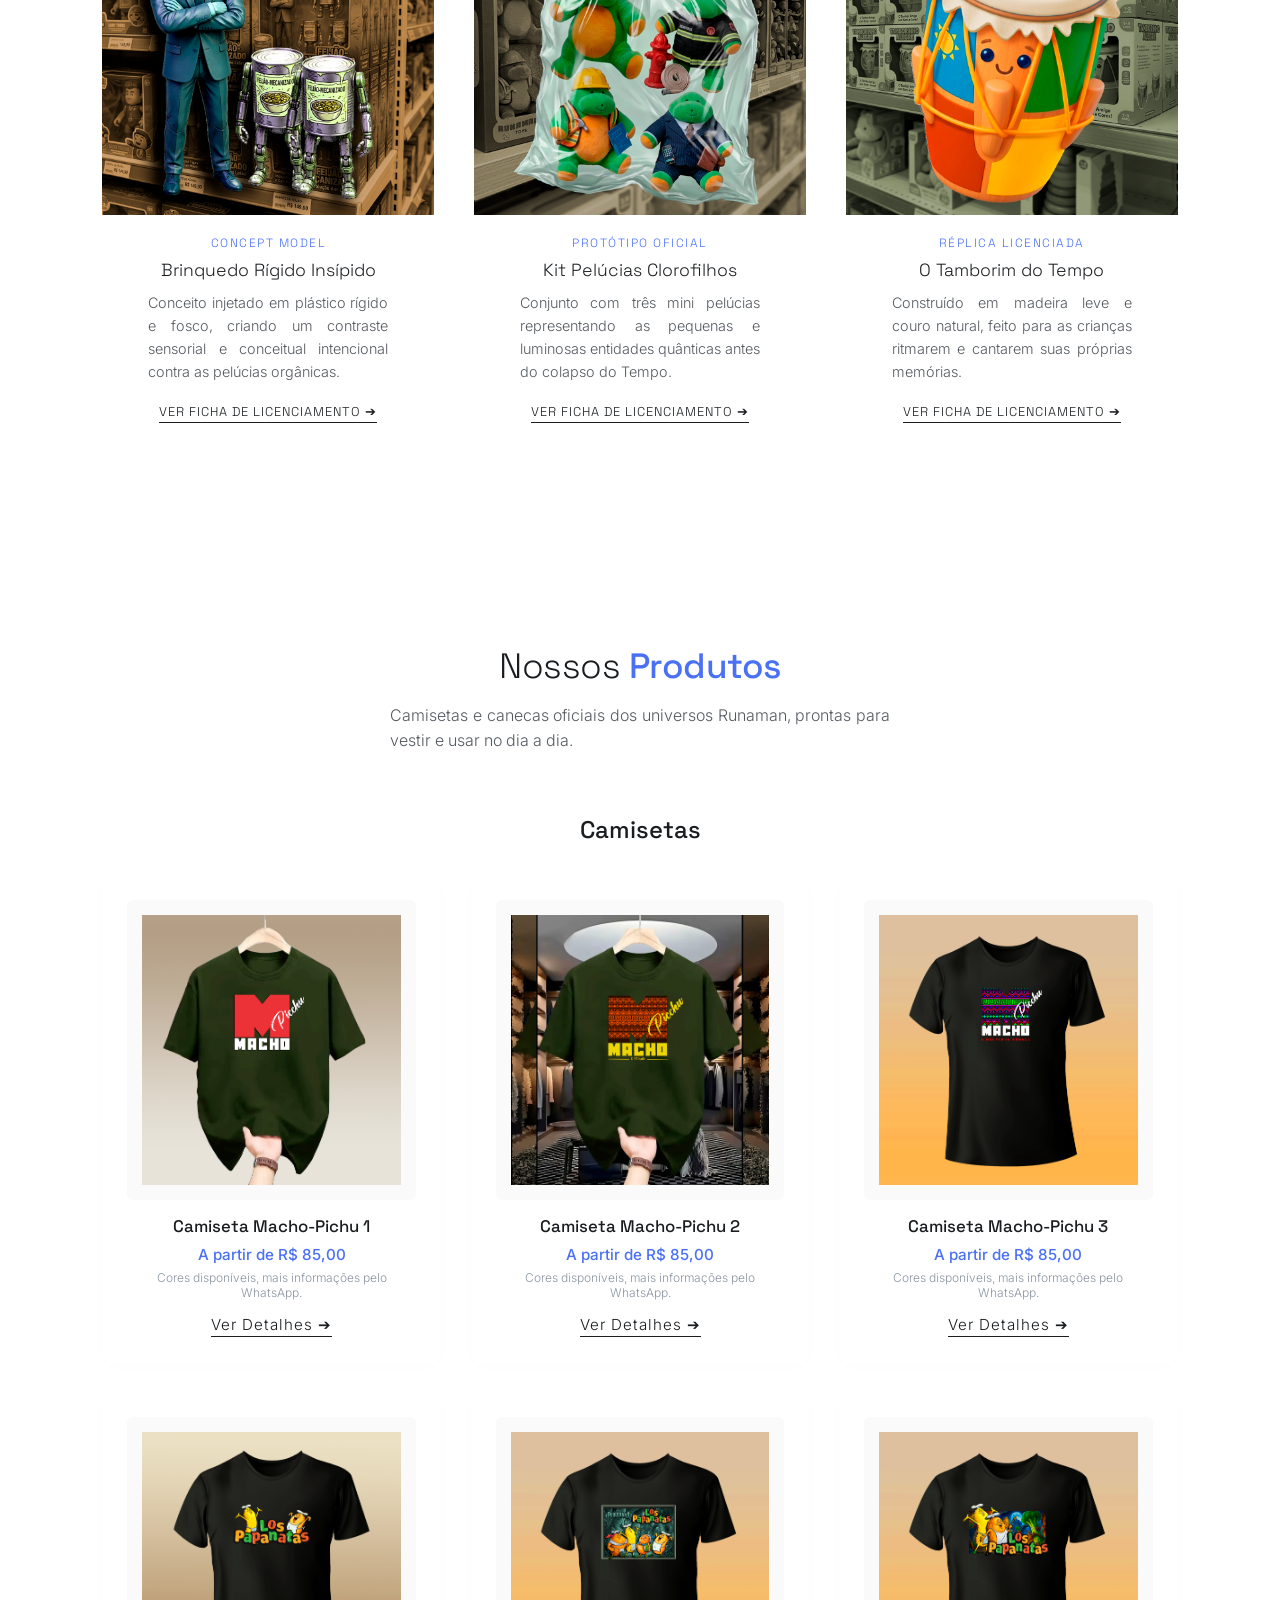
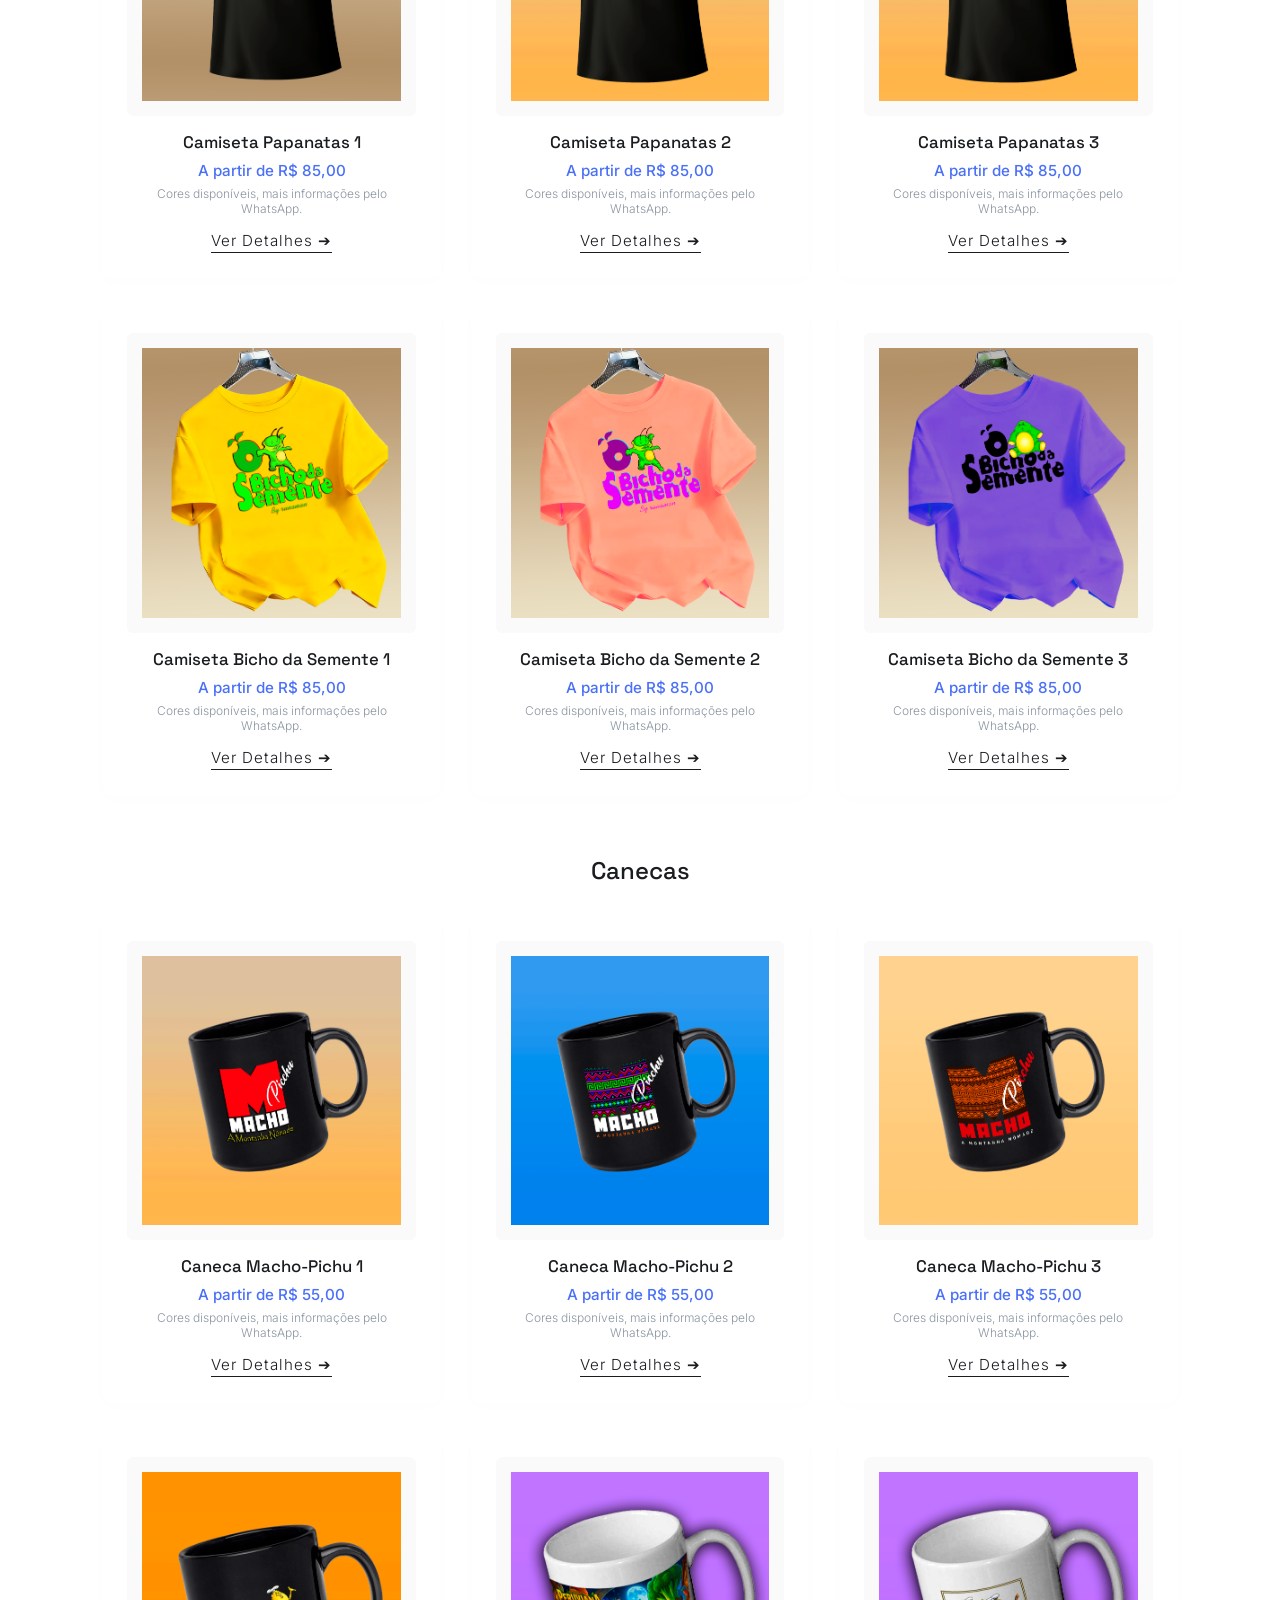
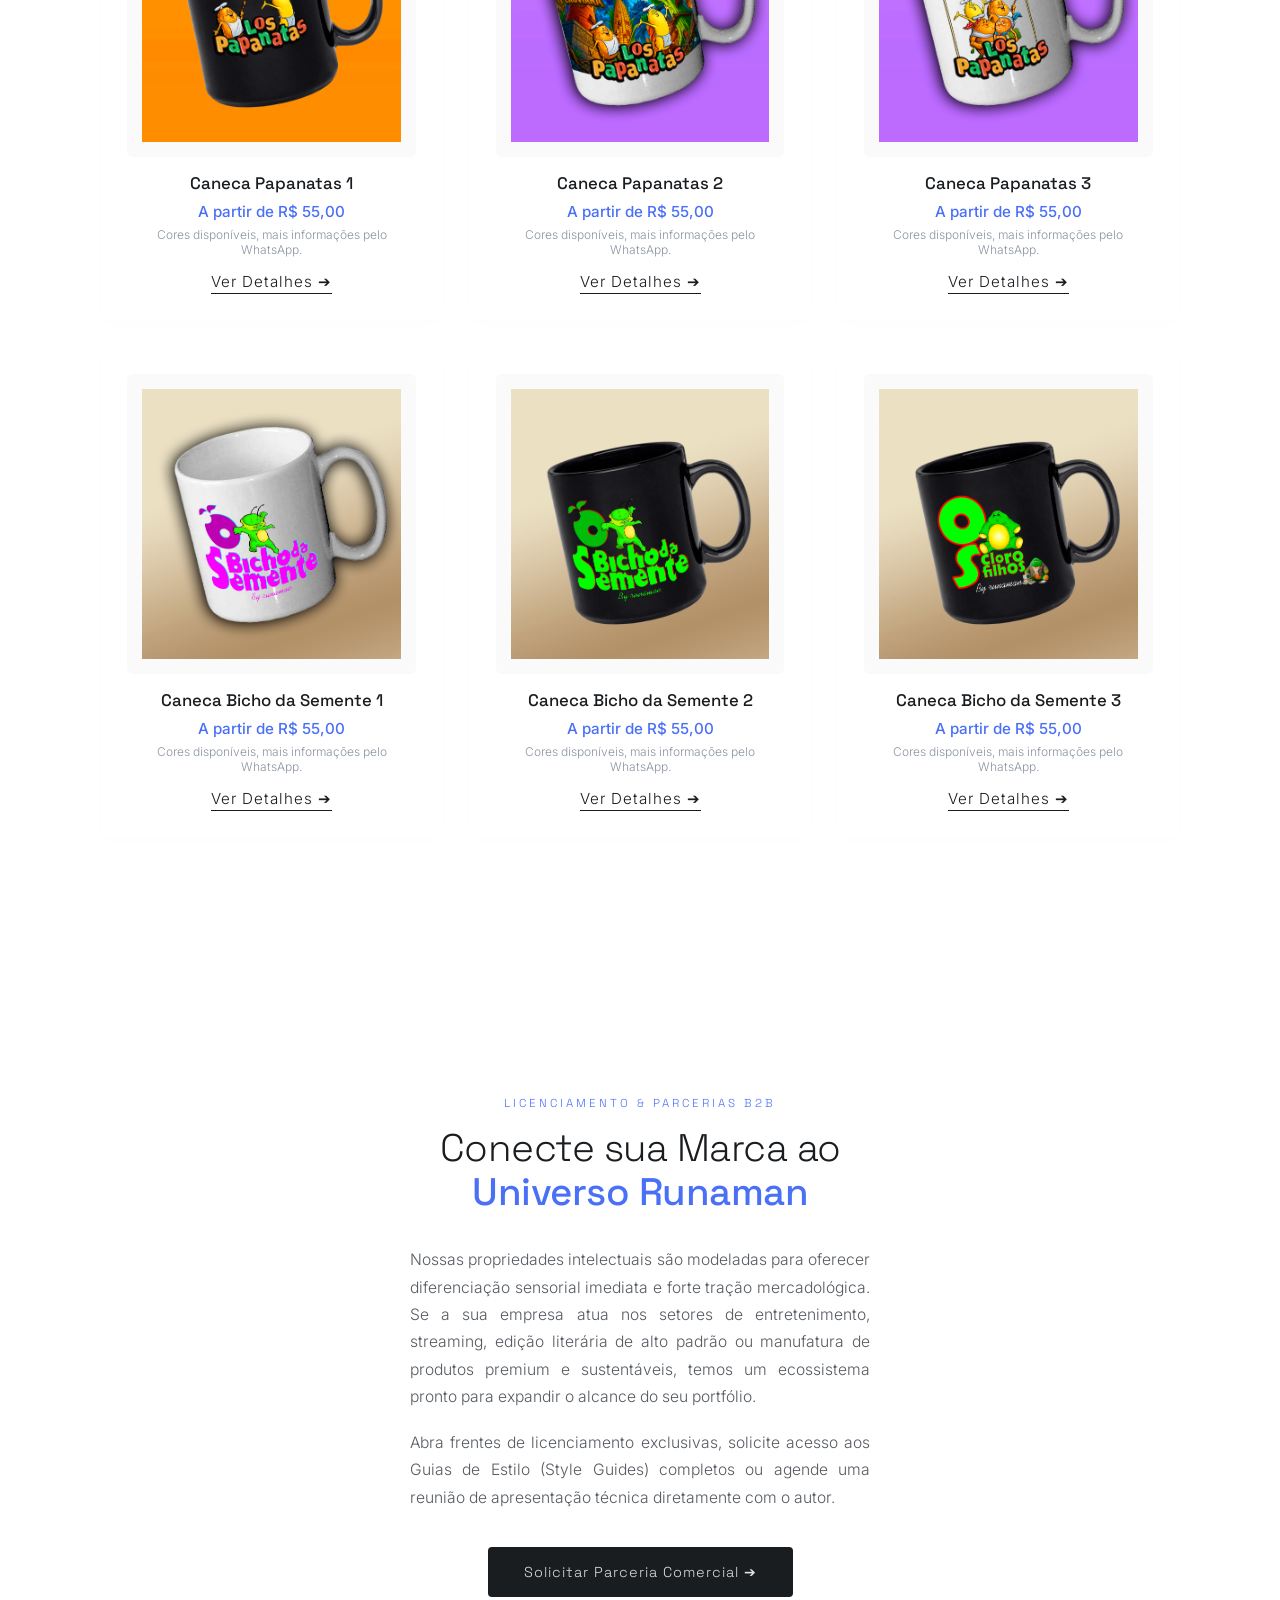
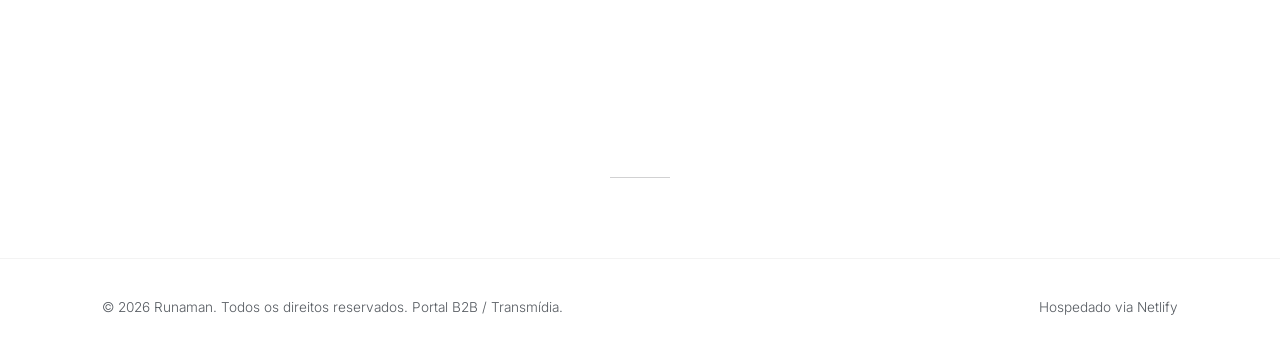
==== commit 3dcee262: "Adjust hero section height properties" ====
--- a/index.html
+++ b/index.html
@@ -191,12 +191,15 @@
            ========================================================================== */
         .hero {
             min-height: auto;
+            max-height: 580px;
+            height: 580px;
             display: flex;
             align-items: center;
             padding: 0 8%;
             position: relative;
             padding-top: 60px;
             padding-bottom: 70px;
+            overflow: hidden;
         }
 
         .hero-container {
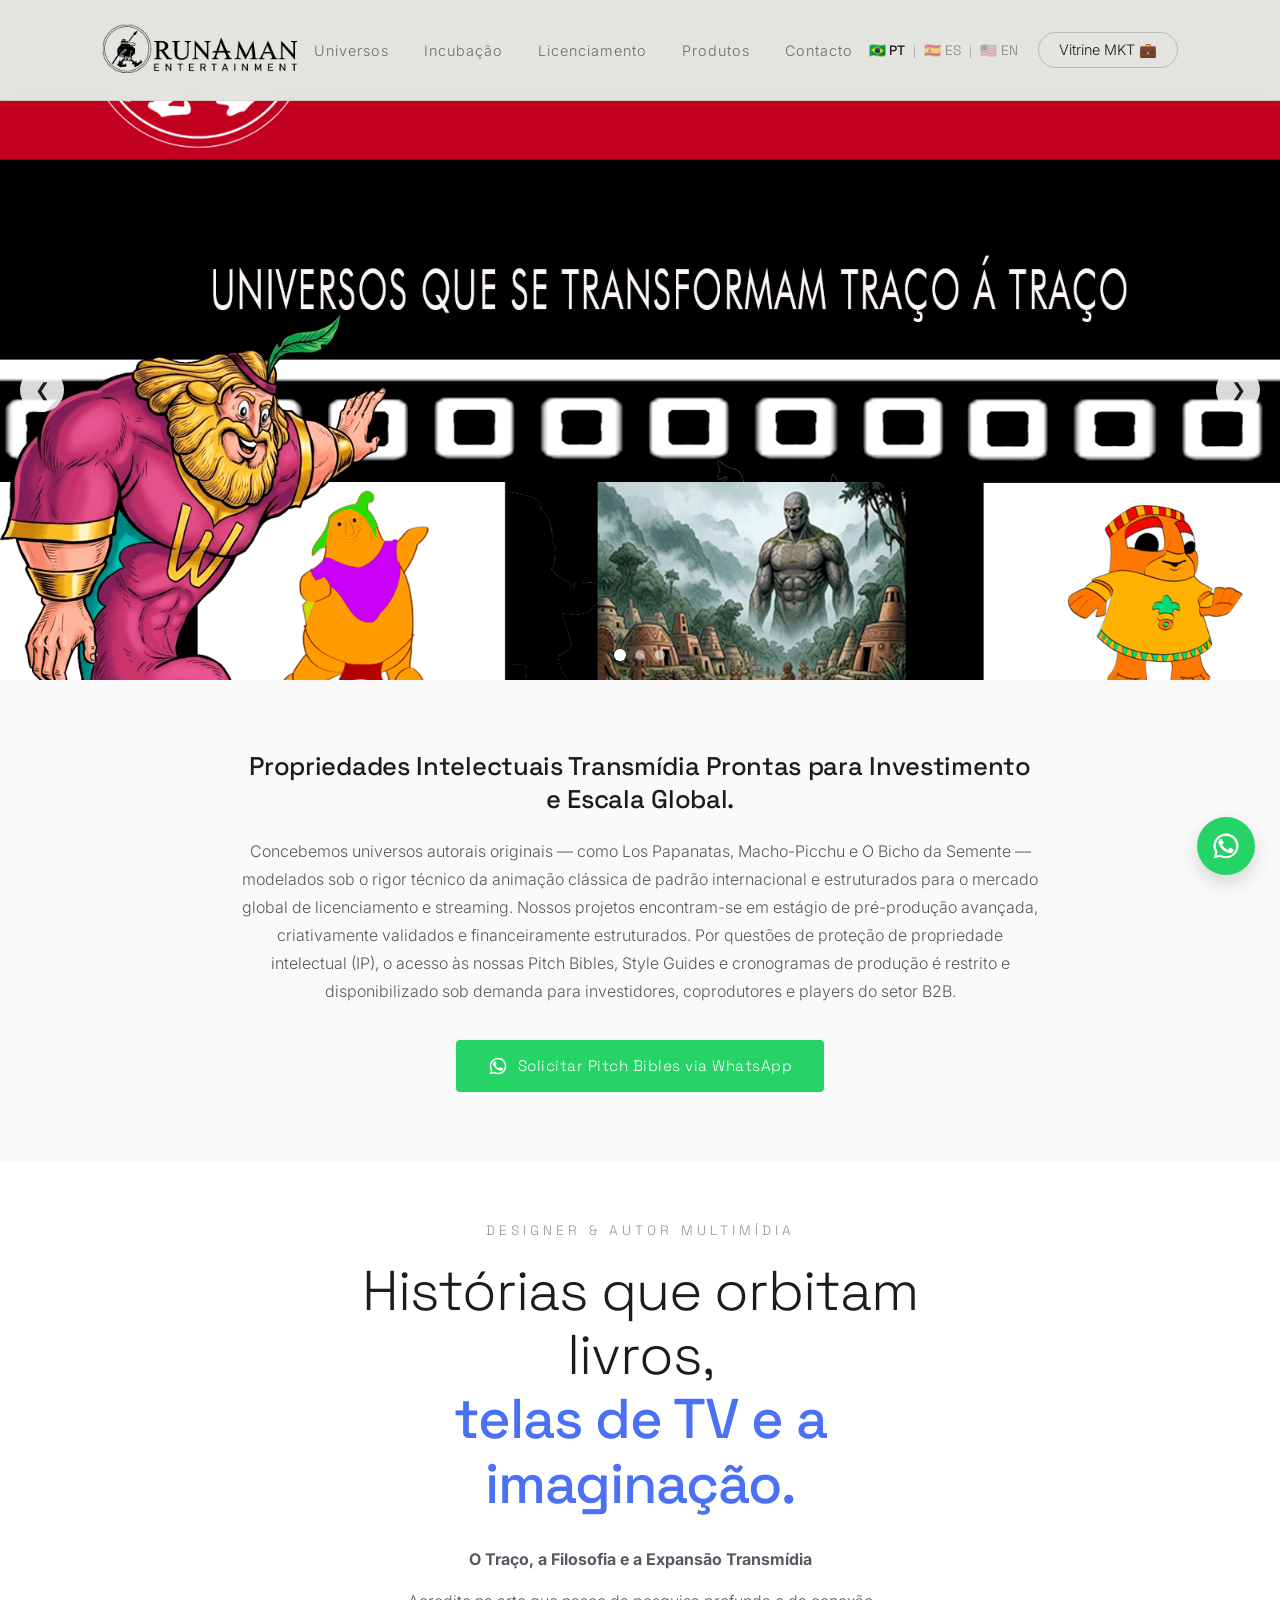
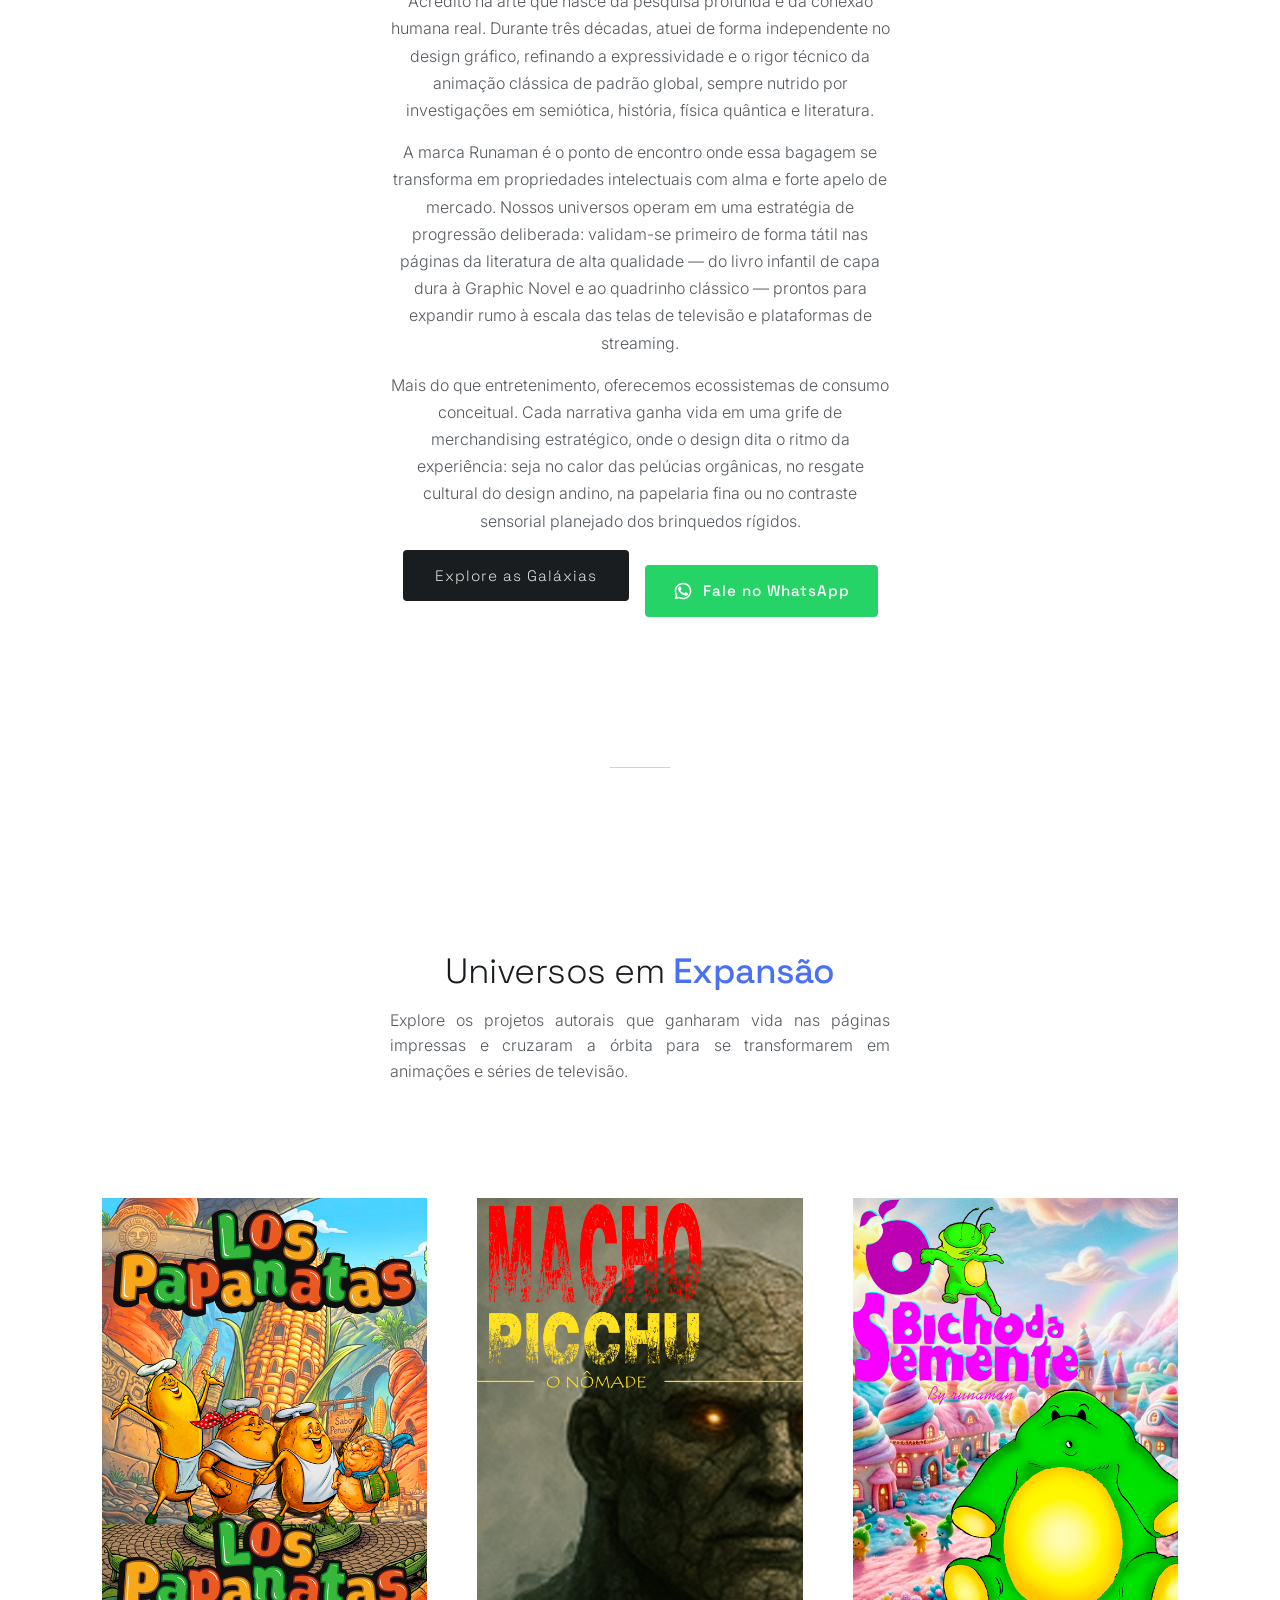
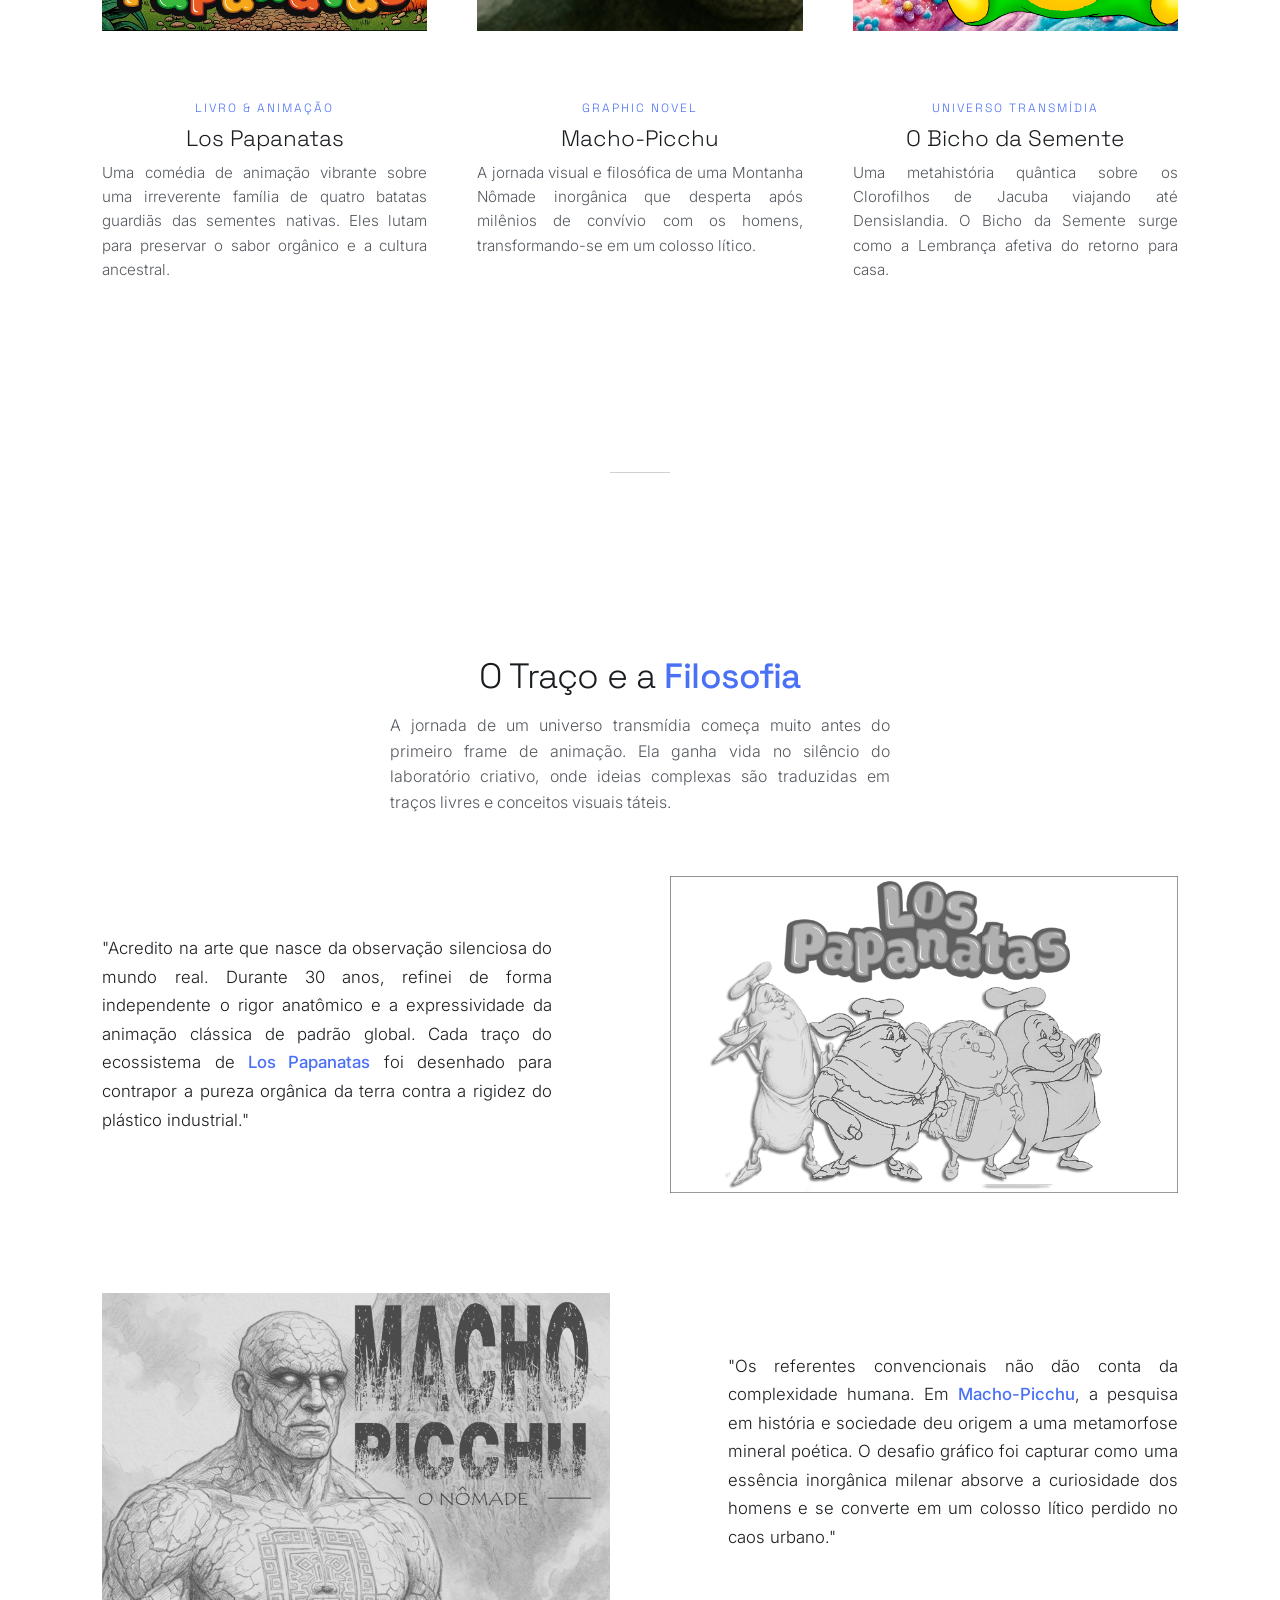
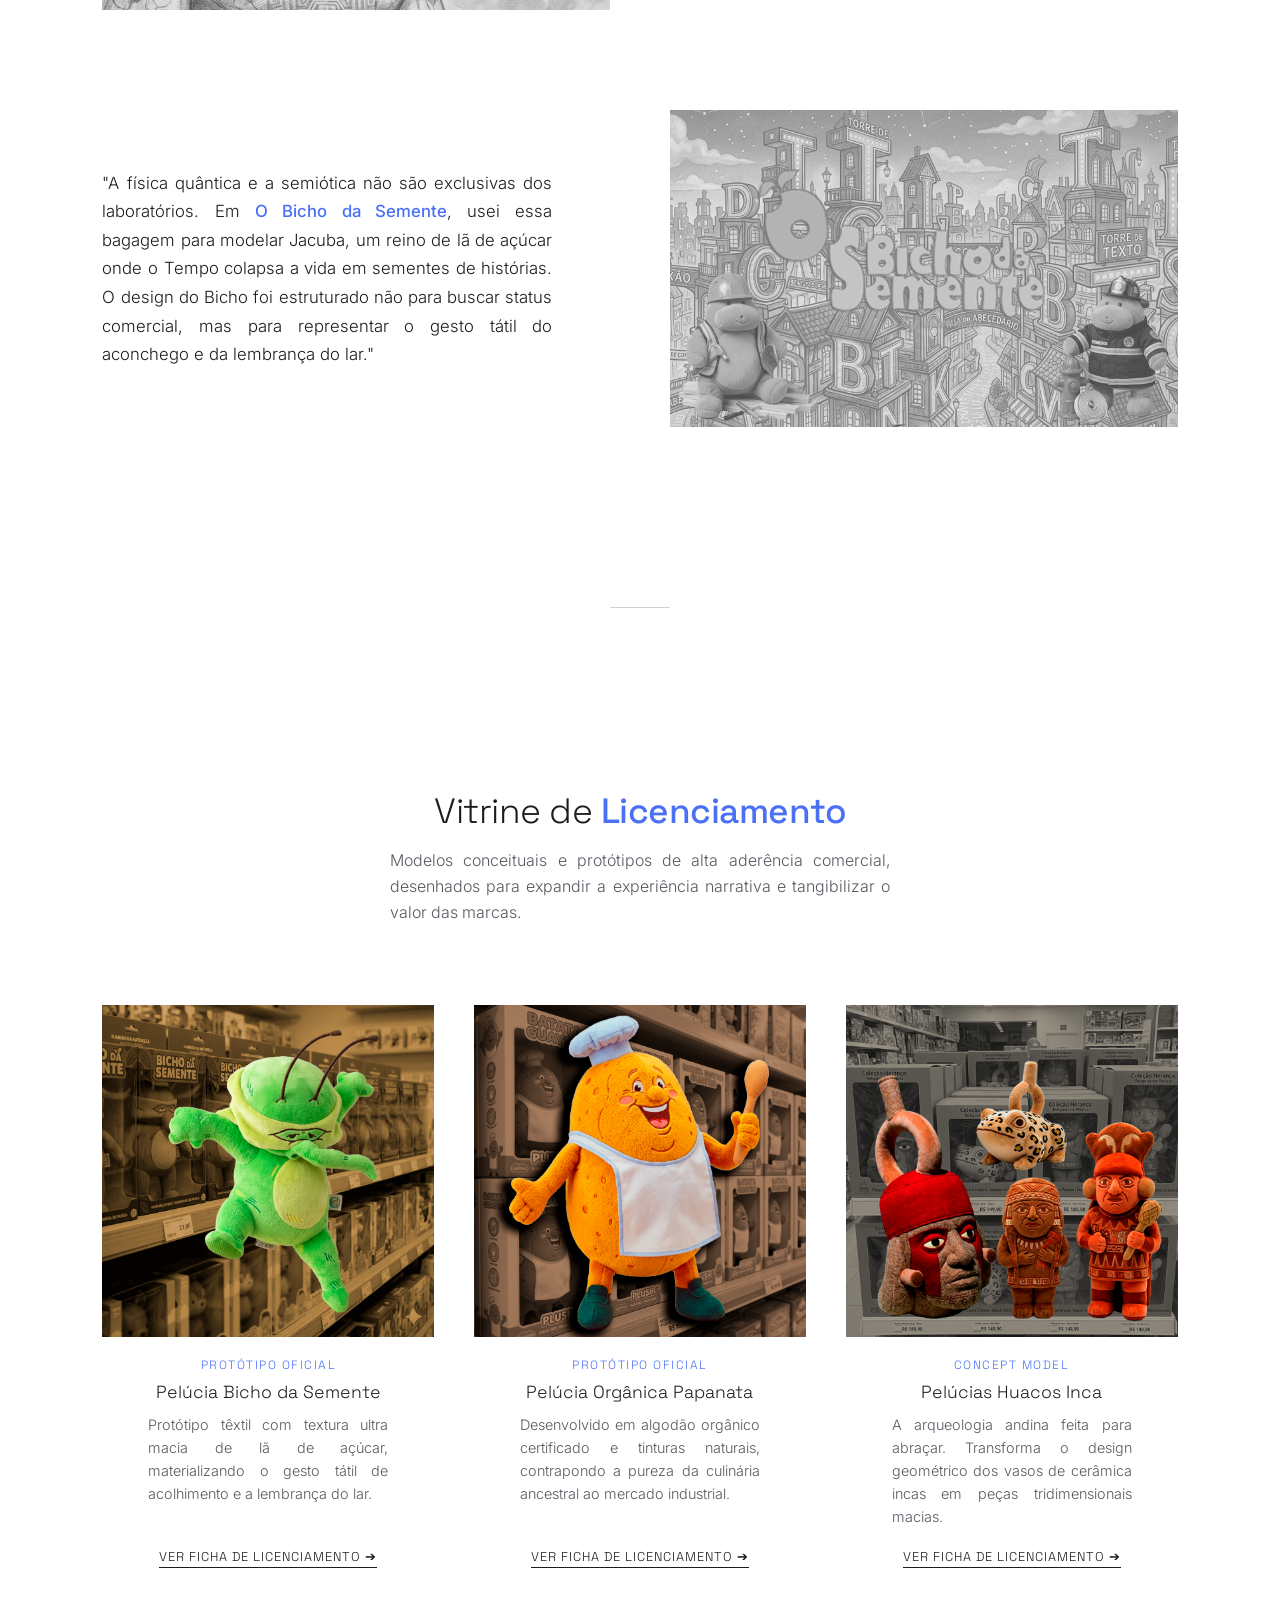
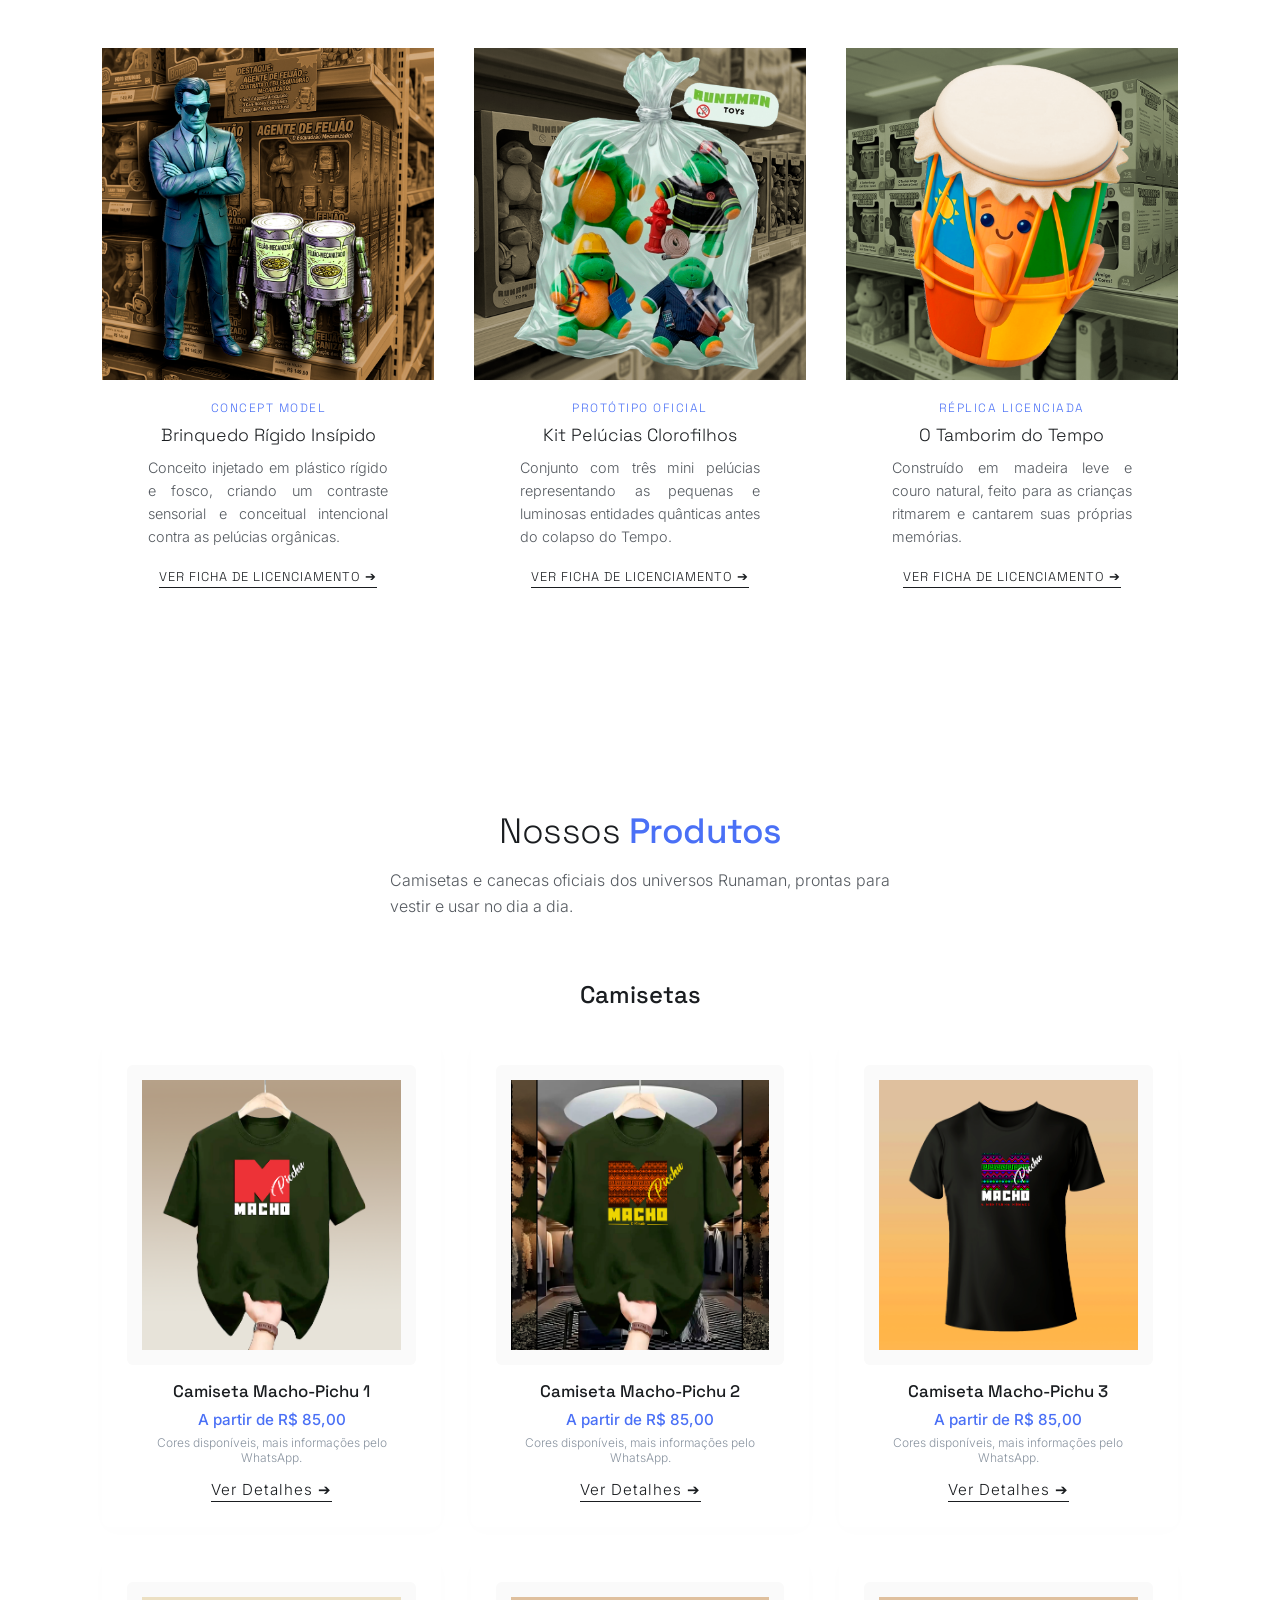
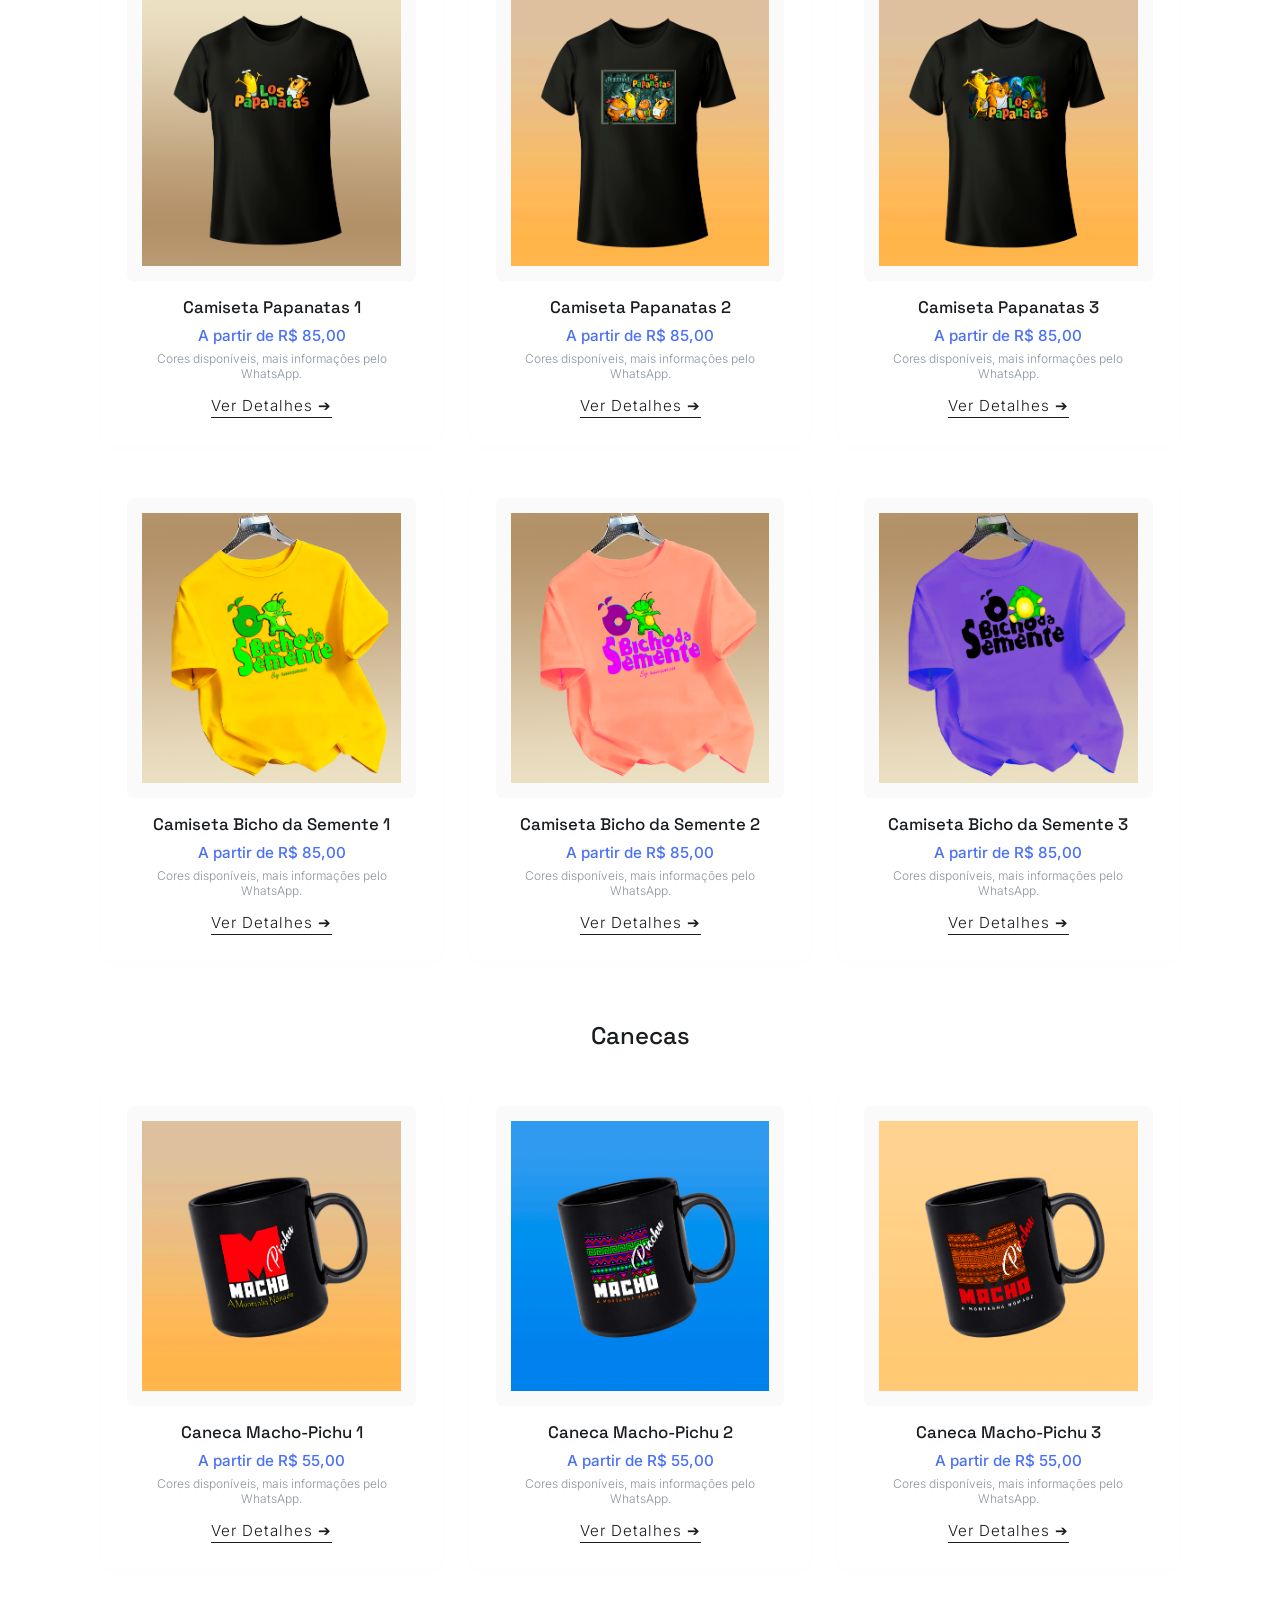
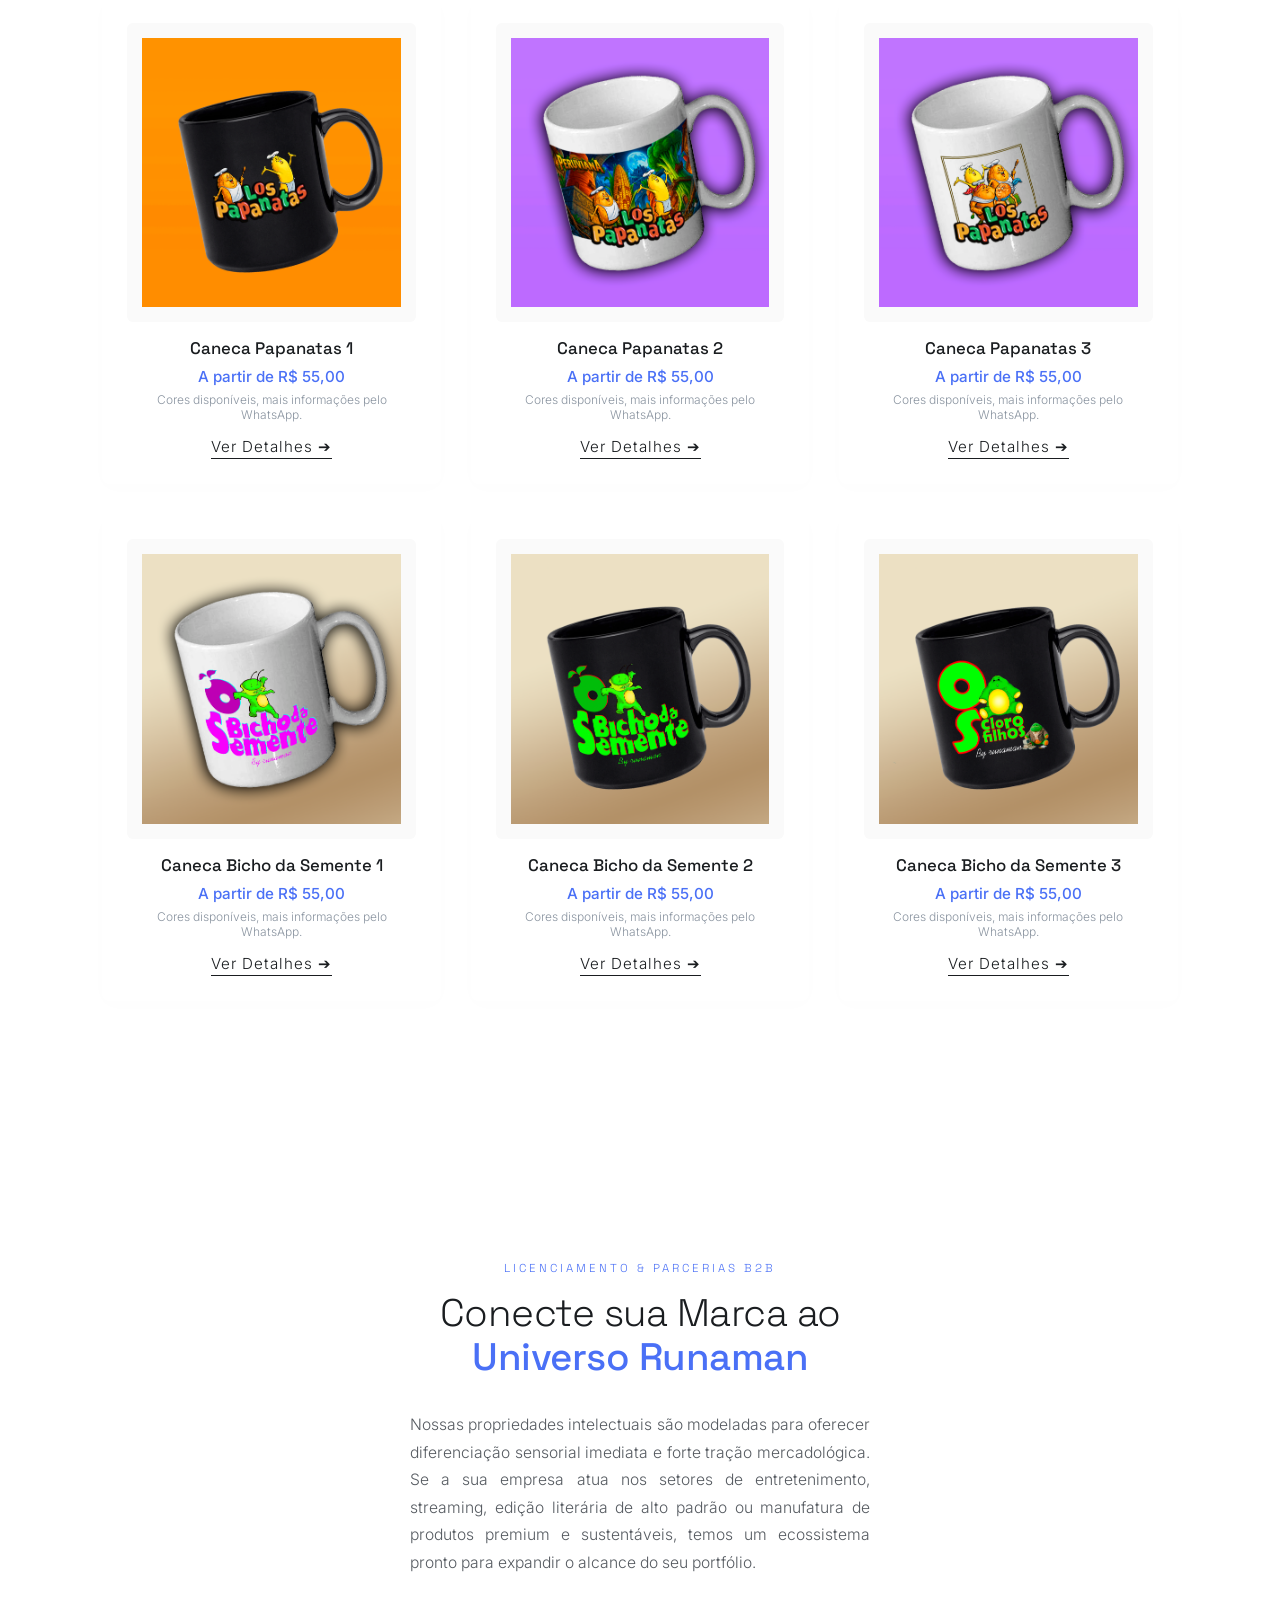
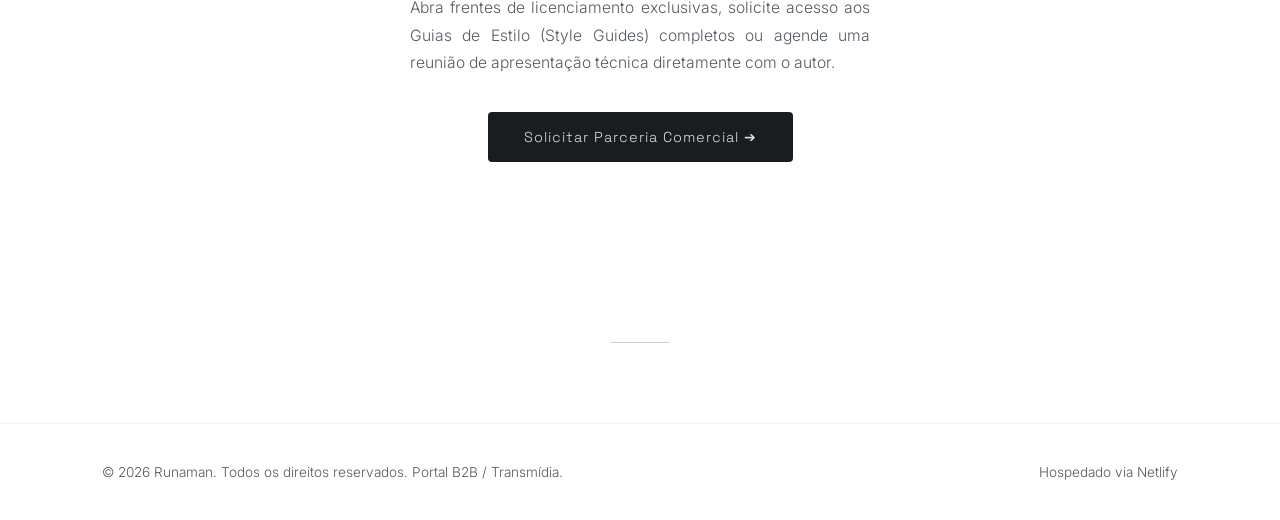
==== commit 636d2ee3: "Add files via upload" ====
--- a/index.html
+++ b/index.html
@@ -191,15 +191,12 @@
            ========================================================================== */
         .hero {
             min-height: auto;
-            max-height: 580px;
-            height: 580px;
             display: flex;
             align-items: center;
             padding: 0 8%;
             position: relative;
             padding-top: 60px;
             padding-bottom: 70px;
-            overflow: hidden;
         }
 
         .hero-container {
@@ -326,6 +323,7 @@
             width: 100%;
             overflow: hidden;
             aspect-ratio: 4 / 3;
+            max-height: 580px;
             background: #F1F3F7;
             margin-top: 100px;
         }
